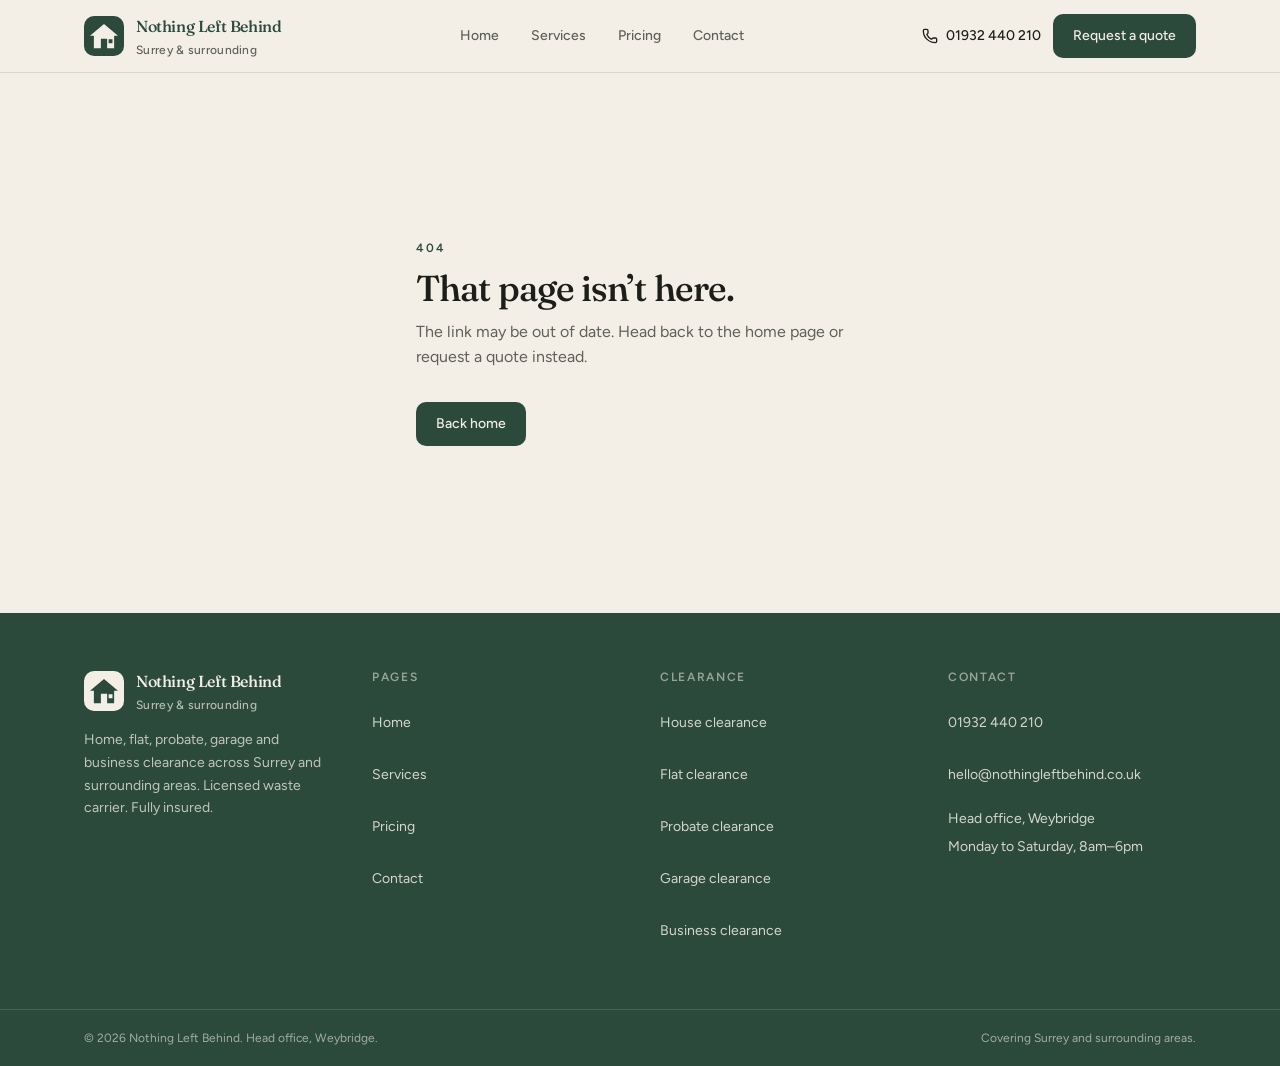
==== index.html @ c04fb4c3 "Nothing Left Behind website files" ====
<!DOCTYPE html><html lang="en-GB" class="antialiased"><head><meta charSet="utf-8"/><meta name="viewport" content="width=device-width, initial-scale=1"/><link rel="preload" as="image" href="/images/hero.jpg?v=2"/><link rel="preload" as="image" href="/images/after.jpg"/><link rel="preload" as="image" href="/images/house.jpg?v=2"/><link rel="preload" as="image" href="/images/flat.jpg"/><link rel="preload" as="image" href="/images/probate.jpg"/><link rel="preload" as="image" href="/images/garage-clearance.jpg"/><link rel="preload" as="image" href="/images/business.jpg"/><link rel="stylesheet" href="https://fonts.googleapis.com/css2?family=Figtree:ital,wght@0,400;0,500;0,600;1,400&amp;family=Fraunces:opsz,wght@9..144,500;9..144,600&amp;display=swap" data-precedence="default"/><link rel="stylesheet" href="/assets/styles-CDjBwIV-.css" data-precedence="default"/><title>Nothing Left Behind</title><meta name="description" content="Home, flat, probate, garage and business clearance across Surrey and surrounding areas. Licensed, insured, nothing left behind."/><meta name="theme-color" content="#2c4a3c"/><link rel="modulepreload" href="/assets/index-CmhzGAoc.js"/><link rel="modulepreload" href="/assets/routes-BFNjmRQa.js"/><link rel="modulepreload" href="/assets/check-DMzSUcBe.js"/><link rel="icon" type="image/svg+xml" href="/favicon.svg"/><link rel="preconnect" href="https://fonts.googleapis.com"/><link rel="preconnect" href="https://fonts.gstatic.com" crossorigin="anonymous"/></head><body class="bg-paper text-ink"><div class="flex min-h-dvh flex-col bg-paper text-ink"><header class="sticky top-0 z-40 border-b border-line/80 bg-paper/95 backdrop-blur-sm"><div class="mx-auto flex h-16 max-w-6xl items-center justify-between gap-4 px-5 lg:h-18"><a class="group flex min-h-11 items-center gap-3 text-forest active" aria-label="Nothing Left Behind, home" href="/" data-status="active" aria-current="page"><svg viewBox="0 0 32 32" class="size-10 shrink-0" aria-hidden="true"><rect width="32" height="32" rx="8" class="fill-forest"></rect><path fill-rule="evenodd" class="fill-cream" d="M16 6.4 27.2 15.8h-3.1V25.8H7.9V15.8H4.8L16 6.4Zm-2.5 19.4V18.2h5V25.8h-5Zm6.2-7.2h3.1v3.1h-3.1V18.6Z"></path></svg><span class="flex min-w-0 flex-col leading-none"><span class="font-display text-base font-medium tracking-tight">Nothing Left Behind</span><span class="mt-1 text-xs font-medium tracking-wide text-muted">Surrey &amp; surrounding</span></span></a><nav class="hidden items-center gap-1 md:flex" aria-label="Primary"><a class="inline-flex h-11 items-center rounded-md px-3.5 text-sm font-medium transition-colors duration-150 text-forest active" href="/" data-status="active" aria-current="page">Home</a><a class="inline-flex h-11 items-center rounded-md px-3.5 text-sm font-medium transition-colors duration-150 text-muted hover:text-ink" href="/services">Services</a><a class="inline-flex h-11 items-center rounded-md px-3.5 text-sm font-medium transition-colors duration-150 text-muted hover:text-ink" href="/pricing">Pricing</a><a class="inline-flex h-11 items-center rounded-md px-3.5 text-sm font-medium transition-colors duration-150 text-muted hover:text-ink" href="/contact">Contact</a></nav><div class="hidden items-center gap-3 lg:flex"><a href="tel:+441932440210" class="inline-flex h-11 items-center gap-2 text-sm font-medium text-ink"><svg xmlns="http://www.w3.org/2000/svg" width="24" height="24" viewBox="0 0 24 24" fill="none" stroke="currentColor" stroke-width="2" stroke-linecap="round" stroke-linejoin="round" class="lucide lucide-phone size-4" aria-hidden="true"><path d="M13.832 16.568a1 1 0 0 0 1.213-.303l.355-.465A2 2 0 0 1 17 15h3a2 2 0 0 1 2 2v3a2 2 0 0 1-2 2A18 18 0 0 1 2 4a2 2 0 0 1 2-2h3a2 2 0 0 1 2 2v3a2 2 0 0 1-.8 1.6l-.468.351a1 1 0 0 0-.292 1.233 14 14 0 0 0 6.392 6.384"></path></svg>01932 440 210</a><a class="inline-flex items-center justify-center gap-2 whitespace-nowrap font-medium transition-[color,background-color,border-color,transform] duration-150 ease-[cubic-bezier(0.22,1,0.36,1)] focus-visible:outline-none focus-visible:ring-2 focus-visible:ring-forest focus-visible:ring-offset-2 focus-visible:ring-offset-paper disabled:pointer-events-none disabled:opacity-50 active:scale-[0.98] bg-forest text-cream hover:bg-forest-deep h-11 rounded-md px-5 text-sm" href="/contact">Request a quote</a></div><button type="button" class="inline-flex size-11 items-center justify-center rounded-md text-ink md:hidden" aria-expanded="false" aria-controls="mobile-nav" aria-label="Open menu"><svg xmlns="http://www.w3.org/2000/svg" width="24" height="24" viewBox="0 0 24 24" fill="none" stroke="currentColor" stroke-width="2" stroke-linecap="round" stroke-linejoin="round" class="lucide lucide-menu size-5" aria-hidden="true"><path d="M4 12h16"></path><path d="M4 18h16"></path><path d="M4 6h16"></path></svg></button></div></header><!--$--><main><section class="relative isolate min-h-140 overflow-hidden sm:min-h-160"><img src="/images/hero.jpg?v=2" alt="Two clearance workers loading boxes into a white panel van outside a brick house" class="absolute inset-0 size-full object-cover" width="1792" height="1008"/><div class="absolute inset-0 bg-ink/55"></div><div class="relative mx-auto flex min-h-140 max-w-6xl flex-col justify-end px-5 py-14 sm:min-h-160 sm:py-20"><p class="text-xs font-semibold tracking-[0.18em] text-cream/80 uppercase">Surrey and surrounding areas</p><h1 class="mt-4 max-w-3xl font-display text-4xl font-medium tracking-tight text-cream sm:text-6xl">We clear it. Properly.</h1><p class="mt-5 max-w-xl text-base leading-relaxed text-cream/85 sm:text-lg">Nothing Left Behind is a home and property clearance company. Houses, flats, probate, garages and businesses — emptied, sorted, and left tidy.</p><div class="mt-8 flex flex-col gap-3 sm:flex-row"><a class="inline-flex items-center justify-center gap-2 whitespace-nowrap font-medium transition-[color,background-color,border-color,transform] duration-150 ease-[cubic-bezier(0.22,1,0.36,1)] focus-visible:outline-none focus-visible:ring-2 focus-visible:ring-forest focus-visible:ring-offset-2 focus-visible:ring-offset-paper disabled:pointer-events-none disabled:opacity-50 active:scale-[0.98] bg-cream text-forest hover:bg-paper h-12 rounded-lg px-6 text-base" href="/contact">Request a quote</a><a class="inline-flex items-center justify-center gap-2 whitespace-nowrap font-medium transition-[color,background-color,border-color,transform] duration-150 ease-[cubic-bezier(0.22,1,0.36,1)] focus-visible:outline-none focus-visible:ring-2 focus-visible:ring-forest focus-visible:ring-offset-2 focus-visible:ring-offset-paper disabled:pointer-events-none disabled:opacity-50 active:scale-[0.98] border bg-transparent h-12 rounded-lg px-6 text-base border-cream/35 text-cream hover:border-cream hover:bg-transparent" href="/pricing">See guide prices</a></div></div></section><section class="border-b border-line bg-paper"><div class="mx-auto grid max-w-6xl gap-10 px-5 py-16 lg:grid-cols-[1.1fr_0.9fr] lg:gap-16 lg:py-20"><div><p class="text-xs font-semibold tracking-[0.16em] text-forest uppercase">What we do</p><h2 class="mt-3 font-display text-3xl font-medium tracking-tight sm:text-4xl">A Surrey company that leaves the place empty.</h2><p class="mt-5 text-base leading-relaxed text-muted">We are a clearance company with a head office in Weybridge, covering Surrey and the surrounding areas. The work is straightforward: we arrive, we empty the rooms you ask us to, we take reusable items to charity where we can, and we dispose of the rest through licensed waste routes. You are left with a swept space — nothing left behind.</p><p class="mt-4 text-base leading-relaxed text-muted">That covers a full house before a sale, a flat at the end of a tenancy, a garage you have not parked in for years, an office moving out, or a probate home that needs to be handled with a bit of care.</p><ul class="mt-6 space-y-3"><li class="flex items-start gap-3 text-sm text-ink"><svg xmlns="http://www.w3.org/2000/svg" width="24" height="24" viewBox="0 0 24 24" fill="none" stroke="currentColor" stroke-width="2" stroke-linecap="round" stroke-linejoin="round" class="lucide lucide-check mt-0.5 size-4 shrink-0 text-forest" aria-hidden="true"><path d="M20 6 9 17l-5-5"></path></svg>Full or part-property clearances</li><li class="flex items-start gap-3 text-sm text-ink"><svg xmlns="http://www.w3.org/2000/svg" width="24" height="24" viewBox="0 0 24 24" fill="none" stroke="currentColor" stroke-width="2" stroke-linecap="round" stroke-linejoin="round" class="lucide lucide-check mt-0.5 size-4 shrink-0 text-forest" aria-hidden="true"><path d="M20 6 9 17l-5-5"></path></svg>Fixed quotes after photos or a visit</li><li class="flex items-start gap-3 text-sm text-ink"><svg xmlns="http://www.w3.org/2000/svg" width="24" height="24" viewBox="0 0 24 24" fill="none" stroke="currentColor" stroke-width="2" stroke-linecap="round" stroke-linejoin="round" class="lucide lucide-check mt-0.5 size-4 shrink-0 text-forest" aria-hidden="true"><path d="M20 6 9 17l-5-5"></path></svg>Charity, reuse and licensed disposal</li><li class="flex items-start gap-3 text-sm text-ink"><svg xmlns="http://www.w3.org/2000/svg" width="24" height="24" viewBox="0 0 24 24" fill="none" stroke="currentColor" stroke-width="2" stroke-linecap="round" stroke-linejoin="round" class="lucide lucide-check mt-0.5 size-4 shrink-0 text-forest" aria-hidden="true"><path d="M20 6 9 17l-5-5"></path></svg>Swept finish, ready for keys to change hands</li></ul></div><div class="overflow-hidden rounded-xl"><img src="/images/after.jpg" alt="A freshly emptied living room with sash windows and oak floorboards" class="h-full min-h-72 w-full object-cover" width="1792" height="1008"/></div></div></section><section class="border-b border-line bg-surface"><div class="mx-auto grid max-w-6xl gap-8 px-5 py-14 sm:grid-cols-3"><article><svg xmlns="http://www.w3.org/2000/svg" width="24" height="24" viewBox="0 0 24 24" fill="none" stroke="currentColor" stroke-width="2" stroke-linecap="round" stroke-linejoin="round" class="lucide lucide-shield size-5 text-forest" aria-hidden="true"><path d="M20 13c0 5-3.5 7.5-7.66 8.95a1 1 0 0 1-.67-.01C7.5 20.5 4 18 4 13V6a1 1 0 0 1 1-1c2 0 4.5-1.2 6.24-2.72a1.17 1.17 0 0 1 1.52 0C14.51 3.81 17 5 19 5a1 1 0 0 1 1 1z"></path></svg><h2 class="mt-4 font-display text-xl font-medium tracking-tight">Licensed and insured</h2><p class="mt-2 text-sm leading-relaxed text-muted">Registered waste carrier, public liability cover, and a paper trail for every load.</p></article><article><svg xmlns="http://www.w3.org/2000/svg" width="24" height="24" viewBox="0 0 24 24" fill="none" stroke="currentColor" stroke-width="2" stroke-linecap="round" stroke-linejoin="round" class="lucide lucide-recycle size-5 text-forest" aria-hidden="true"><path d="M7 19H4.815a1.83 1.83 0 0 1-1.57-.881 1.785 1.785 0 0 1-.004-1.784L7.196 9.5"></path><path d="M11 19h8.203a1.83 1.83 0 0 0 1.556-.89 1.784 1.784 0 0 0 0-1.775l-1.226-2.12"></path><path d="m14 16-3 3 3 3"></path><path d="M8.293 13.596 7.196 9.5 3.1 10.598"></path><path d="m9.344 5.811 1.093-1.892A1.83 1.83 0 0 1 11.985 3a1.784 1.784 0 0 1 1.546.888l3.943 6.843"></path><path d="m13.378 9.633 4.096 1.098 1.097-4.096"></path></svg><h2 class="mt-4 font-display text-xl font-medium tracking-tight">Reuse before the tip</h2><p class="mt-2 text-sm leading-relaxed text-muted">Usable furniture and goods go to charity or reuse where we can. The rest is sorted, not dumped.</p></article><article><svg xmlns="http://www.w3.org/2000/svg" width="24" height="24" viewBox="0 0 24 24" fill="none" stroke="currentColor" stroke-width="2" stroke-linecap="round" stroke-linejoin="round" class="lucide lucide-truck size-5 text-forest" aria-hidden="true"><path d="M14 18V6a2 2 0 0 0-2-2H4a2 2 0 0 0-2 2v11a1 1 0 0 0 1 1h2"></path><path d="M15 18H9"></path><path d="M19 18h2a1 1 0 0 0 1-1v-3.65a1 1 0 0 0-.22-.624l-3.48-4.35A1 1 0 0 0 17.52 8H14"></path><circle cx="17" cy="18" r="2"></circle><circle cx="7" cy="18" r="2"></circle></svg><h2 class="mt-4 font-display text-xl font-medium tracking-tight">Surrey and surrounding</h2><p class="mt-2 text-sm leading-relaxed text-muted">Head office in Weybridge. We cover Surrey as a matter of course, and the towns that sit next to it.</p></article></div></section><section class="bg-paper"><div class="mx-auto max-w-6xl px-5 py-16 lg:py-20"><div class="flex flex-col justify-between gap-4 sm:flex-row sm:items-end"><div><p class="text-xs font-semibold tracking-[0.16em] text-forest uppercase">Services</p><h2 class="mt-3 font-display text-3xl font-medium tracking-tight sm:text-4xl">Five kinds of clearance.</h2></div><a class="inline-flex h-11 items-center gap-2 text-sm font-medium text-forest" href="/services">All services<svg xmlns="http://www.w3.org/2000/svg" width="24" height="24" viewBox="0 0 24 24" fill="none" stroke="currentColor" stroke-width="2" stroke-linecap="round" stroke-linejoin="round" class="lucide lucide-arrow-right size-4" aria-hidden="true"><path d="M5 12h14"></path><path d="m12 5 7 7-7 7"></path></svg></a></div><div class="mt-10 grid gap-5 sm:grid-cols-2 lg:grid-cols-3"><a class="group overflow-hidden rounded-xl border border-line bg-elevated" href="/services#house"><div class="aspect-4/3 overflow-hidden"><img src="/images/house.jpg?v=2" alt="A brick family house in Surrey with boxes stacked by the front door during a clearance" class="size-full object-cover transition-transform duration-500 ease-[cubic-bezier(0.22,1,0.36,1)] group-hover:scale-[1.03]" width="1600" height="1200"/></div><div class="p-5"><h3 class="font-display text-xl font-medium tracking-tight">House clearance</h3><p class="mt-2 text-sm leading-relaxed text-muted">Full or part-empty of houses of any size, from a spare room to a four-bed family home.</p></div></a><a class="group overflow-hidden rounded-xl border border-line bg-elevated" href="/services#flat"><div class="aspect-4/3 overflow-hidden"><img src="/images/flat.jpg" alt="An emptied one-bedroom apartment after a professional flat clearance" class="size-full object-cover transition-transform duration-500 ease-[cubic-bezier(0.22,1,0.36,1)] group-hover:scale-[1.03]" width="1600" height="1200"/></div><div class="p-5"><h3 class="font-display text-xl font-medium tracking-tight">Flat clearance</h3><p class="mt-2 text-sm leading-relaxed text-muted">Studios, one-beds and larger apartments, including blocks with tight access and no lift.</p></div></a><a class="group overflow-hidden rounded-xl border border-line bg-elevated" href="/services#probate"><div class="aspect-4/3 overflow-hidden"><img src="/images/probate.jpg" alt="A quiet Edwardian hallway with a box of packed photograph frames ready for a probate clearance" class="size-full object-cover transition-transform duration-500 ease-[cubic-bezier(0.22,1,0.36,1)] group-hover:scale-[1.03]" width="1600" height="1200"/></div><div class="p-5"><h3 class="font-display text-xl font-medium tracking-tight">Probate clearance</h3><p class="mt-2 text-sm leading-relaxed text-muted">Careful, paced clearances for executors, solicitors and families after a death.</p></div></a><a class="group overflow-hidden rounded-xl border border-line bg-elevated" href="/services#garage"><div class="aspect-4/3 overflow-hidden"><img src="/images/garage-clearance.jpg" alt="A cluttered British garage mid-clearance, with boxes, a bike and a lawnmower still on the oil-stained floor" class="size-full object-cover transition-transform duration-500 ease-[cubic-bezier(0.22,1,0.36,1)] group-hover:scale-[1.03]" width="1600" height="1200"/></div><div class="p-5"><h3 class="font-display text-xl font-medium tracking-tight">Garage clearance</h3><p class="mt-2 text-sm leading-relaxed text-muted">Garages, workshops and outbuildings emptied so you can park, store or start a project again.</p></div></a><a class="group overflow-hidden rounded-xl border border-line bg-elevated" href="/services#business"><div class="aspect-4/3 overflow-hidden"><img src="/images/business.jpg" alt="A small office after a professional business clearance, desks empty and carpet vacuumed" class="size-full object-cover transition-transform duration-500 ease-[cubic-bezier(0.22,1,0.36,1)] group-hover:scale-[1.03]" width="1600" height="1200"/></div><div class="p-5"><h3 class="font-display text-xl font-medium tracking-tight">Business clearance</h3><p class="mt-2 text-sm leading-relaxed text-muted">Offices, shops and commercial units cleared around a working day, or out of hours.</p></div></a></div></div></section><section class="border-y border-line bg-surface"><div class="mx-auto max-w-6xl px-5 py-16 lg:py-20"><p class="text-xs font-semibold tracking-[0.16em] text-forest uppercase">How it works</p><h2 class="mt-3 font-display text-3xl font-medium tracking-tight sm:text-4xl">Three steps, then an empty room.</h2><ol class="mt-10 grid gap-8 sm:grid-cols-3"><li><p class="font-display text-2xl text-forest">01</p><h3 class="mt-3 font-display text-xl font-medium tracking-tight">Tell us what needs clearing</h3><p class="mt-2 text-sm leading-relaxed text-muted">A few photos or a short call is enough for a first figure. We can visit if the job is larger or a probate.</p></li><li><p class="font-display text-2xl text-forest">02</p><h3 class="mt-3 font-display text-xl font-medium tracking-tight">A fixed quote, no surprises</h3><p class="mt-2 text-sm leading-relaxed text-muted">Labour, loading, van and licensed disposal are in the price. We only start when you are happy with the number.</p></li><li><p class="font-display text-2xl text-forest">03</p><h3 class="mt-3 font-display text-xl font-medium tracking-tight">We empty it. You move on.</h3><p class="mt-2 text-sm leading-relaxed text-muted">Our crews clear the agreed rooms, sort reuse and recycling, and leave the space swept.</p></li></ol></div></section><section class="border-b border-line bg-elevated"><div class="mx-auto max-w-6xl px-5 py-16 lg:py-20"><p class="text-xs font-semibold tracking-[0.16em] text-forest uppercase">Recent jobs</p><h2 class="mt-3 max-w-xl font-display text-3xl font-medium tracking-tight sm:text-4xl">What people say once the van has gone.</h2><ul class="mt-10 grid gap-5 lg:grid-cols-3"><li class="flex flex-col rounded-xl border border-line bg-paper p-6"><blockquote class="font-display text-lg leading-snug tracking-tight text-ink">“<!-- -->They cleared my father’s house in two days and put the things we wanted to keep in one room. The rest was gone, and the place was swept for the agent.<!-- -->”</blockquote><p class="mt-auto pt-6 text-sm font-medium text-ink">Helen M.</p><p class="mt-1 text-sm text-muted">Probate clearance<!-- -->, <!-- -->Weybridge</p></li><li class="flex flex-col rounded-xl border border-line bg-paper p-6"><blockquote class="font-display text-lg leading-snug tracking-tight text-ink">“<!-- -->The garage had not taken a car since 2016. They took the lawnmower, the boxes and a rotten sofa, and I parked in it that evening.<!-- -->”</blockquote><p class="mt-auto pt-6 text-sm font-medium text-ink">David K.</p><p class="mt-1 text-sm text-muted">Garage clearance<!-- -->, <!-- -->Walton-on-Thames</p></li><li class="flex flex-col rounded-xl border border-line bg-paper p-6"><blockquote class="font-display text-lg leading-snug tracking-tight text-ink">“<!-- -->End of tenancy on a two-bed in Guildford. Quote matched the invoice, the block stairs were protected, and the landlord signed it off the same week.<!-- -->”</blockquote><p class="mt-auto pt-6 text-sm font-medium text-ink">Priya S.</p><p class="mt-1 text-sm text-muted">Flat clearance<!-- -->, <!-- -->Guildford</p></li></ul></div></section><section class="bg-paper"><div class="mx-auto max-w-6xl px-5 py-16 lg:py-20"><p class="text-xs font-semibold tracking-[0.16em] text-forest uppercase">Coverage</p><h2 class="mt-3 max-w-xl font-display text-3xl font-medium tracking-tight sm:text-4xl">Surrey, and the towns around it.</h2><p class="mt-4 max-w-2xl text-base leading-relaxed text-muted">We cover Surrey as standard, plus neighbouring towns just over the border. If you are a little further out, still get in touch — we would rather say yes than draw a hard line.</p><ul class="mt-8 grid gap-4 sm:grid-cols-2 lg:grid-cols-3"><li class="rounded-xl border border-line bg-surface p-5"><p class="font-display text-lg font-medium tracking-tight text-ink">North Surrey</p><p class="mt-2 text-sm leading-relaxed text-muted">Weybridge, Walton-on-Thames, Hersham, Staines, Chertsey, Shepperton</p></li><li class="rounded-xl border border-line bg-surface p-5"><p class="font-display text-lg font-medium tracking-tight text-ink">Mid Surrey</p><p class="mt-2 text-sm leading-relaxed text-muted">Guildford, Woking, Godalming, Leatherhead, Cobham, Esher</p></li><li class="rounded-xl border border-line bg-surface p-5"><p class="font-display text-lg font-medium tracking-tight text-ink">East Surrey</p><p class="mt-2 text-sm leading-relaxed text-muted">Reigate, Redhill, Dorking, Epsom, Banstead</p></li><li class="rounded-xl border border-line bg-surface p-5"><p class="font-display text-lg font-medium tracking-tight text-ink">West Surrey</p><p class="mt-2 text-sm leading-relaxed text-muted">Camberley, Farnham, Haslemere, Farnborough, Aldershot</p></li><li class="rounded-xl border border-line bg-surface p-5"><p class="font-display text-lg font-medium tracking-tight text-ink">Neighbouring towns</p><p class="mt-2 text-sm leading-relaxed text-muted">Kingston, Richmond, Windsor, Bracknell — and further if we can make it work</p></li></ul><ul class="mt-6 flex flex-wrap gap-2"><li class="rounded-md border border-line bg-elevated px-3 py-2 text-sm text-ink">Weybridge</li><li class="rounded-md border border-line bg-elevated px-3 py-2 text-sm text-ink">Guildford</li><li class="rounded-md border border-line bg-elevated px-3 py-2 text-sm text-ink">Woking</li><li class="rounded-md border border-line bg-elevated px-3 py-2 text-sm text-ink">Walton-on-Thames</li><li class="rounded-md border border-line bg-elevated px-3 py-2 text-sm text-ink">Cobham</li><li class="rounded-md border border-line bg-elevated px-3 py-2 text-sm text-ink">Esher</li><li class="rounded-md border border-line bg-elevated px-3 py-2 text-sm text-ink">Camberley</li><li class="rounded-md border border-line bg-elevated px-3 py-2 text-sm text-ink">Farnham</li><li class="rounded-md border border-line bg-elevated px-3 py-2 text-sm text-ink">Staines</li><li class="rounded-md border border-line bg-elevated px-3 py-2 text-sm text-ink">Reigate</li><li class="rounded-md border border-line bg-elevated px-3 py-2 text-sm text-ink">Dorking</li><li class="rounded-md border border-line bg-elevated px-3 py-2 text-sm text-ink">Epsom</li><li class="rounded-md border border-line bg-elevated px-3 py-2 text-sm text-ink">Kingston</li><li class="rounded-md border border-line bg-elevated px-3 py-2 text-sm text-ink">Richmond</li><li class="rounded-md border border-line bg-elevated px-3 py-2 text-sm text-ink">Windsor</li><li class="rounded-md border border-line bg-elevated px-3 py-2 text-sm text-ink">Leatherhead</li></ul></div></section><section class="bg-forest text-cream"><div class="mx-auto flex max-w-6xl flex-col gap-6 px-5 py-14 sm:flex-row sm:items-center sm:justify-between"><div><h2 class="font-display text-3xl font-medium tracking-tight">Need a house emptied?</h2><p class="mt-2 max-w-lg text-sm leading-relaxed text-cream/75">Send a few details and we will come back within one working day with a guide price — or call <!-- -->01932 440 210<!-- -->.</p></div><a class="inline-flex items-center justify-center gap-2 whitespace-nowrap font-medium transition-[color,background-color,border-color,transform] duration-150 ease-[cubic-bezier(0.22,1,0.36,1)] focus-visible:outline-none focus-visible:ring-2 focus-visible:ring-forest focus-visible:ring-offset-2 focus-visible:ring-offset-paper disabled:pointer-events-none disabled:opacity-50 active:scale-[0.98] bg-cream text-forest hover:bg-paper h-12 rounded-lg px-6 text-base shrink-0" href="/contact">Get in touch</a></div></section></main><!--/$--><footer class="mt-auto bg-forest text-cream"><div class="mx-auto grid max-w-6xl gap-10 px-5 py-14 sm:grid-cols-2 lg:grid-cols-4"><div class="sm:col-span-2 lg:col-span-1"><a class="group flex min-h-11 items-center gap-3 text-cream active" aria-label="Nothing Left Behind, home" href="/" data-status="active" aria-current="page"><svg viewBox="0 0 32 32" class="size-10 shrink-0" aria-hidden="true"><rect width="32" height="32" rx="8" class="fill-cream"></rect><path fill-rule="evenodd" class="fill-forest" d="M16 6.4 27.2 15.8h-3.1V25.8H7.9V15.8H4.8L16 6.4Zm-2.5 19.4V18.2h5V25.8h-5Zm6.2-7.2h3.1v3.1h-3.1V18.6Z"></path></svg><span class="flex min-w-0 flex-col leading-none"><span class="font-display text-base font-medium tracking-tight">Nothing Left Behind</span><span class="mt-1 text-xs font-medium tracking-wide text-cream/70">Surrey &amp; surrounding</span></span></a><p class="mt-4 max-w-xs text-sm leading-relaxed text-cream/75">Home, flat, probate, garage and business clearance across Surrey and surrounding areas. Licensed waste carrier. Fully insured.</p></div><div><h2 class="font-sans text-xs font-semibold tracking-[0.14em] text-cream/55 uppercase">Pages</h2><ul class="mt-4 space-y-2"><li><a class="inline-flex min-h-11 items-center text-sm text-cream/85 hover:text-cream active" href="/" data-status="active" aria-current="page">Home</a></li><li><a class="inline-flex min-h-11 items-center text-sm text-cream/85 hover:text-cream" href="/services">Services</a></li><li><a class="inline-flex min-h-11 items-center text-sm text-cream/85 hover:text-cream" href="/pricing">Pricing</a></li><li><a class="inline-flex min-h-11 items-center text-sm text-cream/85 hover:text-cream" href="/contact">Contact</a></li></ul></div><div><h2 class="font-sans text-xs font-semibold tracking-[0.14em] text-cream/55 uppercase">Clearance</h2><ul class="mt-4 space-y-2"><li><a class="inline-flex min-h-11 items-center text-sm text-cream/85 hover:text-cream" href="/services#house">House clearance</a></li><li><a class="inline-flex min-h-11 items-center text-sm text-cream/85 hover:text-cream" href="/services#flat">Flat clearance</a></li><li><a class="inline-flex min-h-11 items-center text-sm text-cream/85 hover:text-cream" href="/services#probate">Probate clearance</a></li><li><a class="inline-flex min-h-11 items-center text-sm text-cream/85 hover:text-cream" href="/services#garage">Garage clearance</a></li><li><a class="inline-flex min-h-11 items-center text-sm text-cream/85 hover:text-cream" href="/services#business">Business clearance</a></li></ul></div><div><h2 class="font-sans text-xs font-semibold tracking-[0.14em] text-cream/55 uppercase">Contact</h2><ul class="mt-4 space-y-2 text-sm text-cream/85"><li><a href="tel:+441932440210" class="inline-flex min-h-11 items-center hover:text-cream">01932 440 210</a></li><li><a href="mailto:hello@nothingleftbehind.co.uk" class="inline-flex min-h-11 items-center break-all hover:text-cream">hello@nothingleftbehind.co.uk</a></li><li class="pt-1">Head office, Weybridge</li><li>Monday to Saturday, 8am–6pm</li></ul></div></div><div class="border-t border-cream/15"><div class="mx-auto flex max-w-6xl flex-col gap-3 px-5 py-5 text-xs text-cream/60 sm:flex-row sm:items-center sm:justify-between"><p>© <!-- -->2026<!-- --> Nothing Left Behind. <!-- -->Head office, Weybridge<!-- -->.</p><p>Covering <!-- -->Surrey and surrounding areas<!-- -->.</p></div></div></footer></div><script data-tsr-stream-part="">(self.$R=self.$R||{})["tsr"]=[];self.$_TSR={h(){this.hydrated=!0,this.c()},e(){this.streamEnded=!0,this.c()},c(){this.hydrated&&this.streamEnded&&(delete self.$_TSR,delete self.$R.tsr)},p(e){this.initialized?e():this.buffer.push(e)},buffer:[]};$_TSR.router=($R=>$R[0]={manifest:$R[1]={routes:$R[2]={__root__:$R[3]={preloads:$R[4]=["/assets/index-CmhzGAoc.js"],scripts:$R[5]=[$R[6]={attrs:$R[7]={type:"module",async:!0,src:"/assets/index-CmhzGAoc.js"}}]},"/":$R[8]={preloads:$R[9]=["/assets/routes-BFNjmRQa.js","/assets/check-DMzSUcBe.js"]}}},matches:$R[10]=[$R[11]={i:"__root__#",u:1793975683131,s:"success",ssr:!0},$R[12]={i:"##",u:1793975683131,s:"success",ssr:!0}]})($R["tsr"]);$_TSR.e();{let s=document.currentScript,p;while((p=s.previousElementSibling)&&p.hasAttribute('data-tsr-stream-part'))p.remove();s.remove()}</script><script type="module" async="" src="/assets/index-CmhzGAoc.js"></script><script>document.currentScript.remove();/*$tsr-stream-boundary*/</script></body></html>
---- assets/styles-CDjBwIV-.css ----
/*! tailwindcss v4.3.3 | MIT License | https://tailwindcss.com */
@layer properties{@supports (((-webkit-hyphens:none)) and (not (margin-trim:inline))) or ((-moz-orient:inline) and (not (color:rgb(from red r g b)))){*,:before,:after,::backdrop{--tw-scale-x:1;--tw-scale-y:1;--tw-scale-z:1;--tw-rotate-x:initial;--tw-rotate-y:initial;--tw-rotate-z:initial;--tw-skew-x:initial;--tw-skew-y:initial;--tw-pan-x:initial;--tw-pan-y:initial;--tw-pinch-zoom:initial;--tw-space-y-reverse:0;--tw-space-x-reverse:0;--tw-divide-x-reverse:0;--tw-border-style:solid;--tw-divide-y-reverse:0;--tw-leading:initial;--tw-font-weight:initial;--tw-tracking:initial;--tw-ordinal:initial;--tw-slashed-zero:initial;--tw-numeric-figure:initial;--tw-numeric-spacing:initial;--tw-numeric-fraction:initial;--tw-shadow:0 0 #0000;--tw-shadow-color:initial;--tw-shadow-alpha:100%;--tw-inset-shadow:0 0 #0000;--tw-inset-shadow-color:initial;--tw-inset-shadow-alpha:100%;--tw-ring-color:initial;--tw-ring-shadow:0 0 #0000;--tw-inset-ring-color:initial;--tw-inset-ring-shadow:0 0 #0000;--tw-ring-inset:initial;--tw-ring-offset-width:0px;--tw-ring-offset-color:#fff;--tw-ring-offset-shadow:0 0 #0000;--tw-outline-style:solid;--tw-blur:initial;--tw-brightness:initial;--tw-contrast:initial;--tw-grayscale:initial;--tw-hue-rotate:initial;--tw-invert:initial;--tw-opacity:initial;--tw-saturate:initial;--tw-sepia:initial;--tw-drop-shadow:initial;--tw-drop-shadow-color:initial;--tw-drop-shadow-alpha:100%;--tw-drop-shadow-size:initial;--tw-backdrop-blur:initial;--tw-backdrop-brightness:initial;--tw-backdrop-contrast:initial;--tw-backdrop-grayscale:initial;--tw-backdrop-hue-rotate:initial;--tw-backdrop-invert:initial;--tw-backdrop-opacity:initial;--tw-backdrop-saturate:initial;--tw-backdrop-sepia:initial;--tw-duration:initial;--tw-ease:initial;--tw-content:"";--tw-translate-x:0;--tw-translate-y:0;--tw-translate-z:0}}}@layer theme{:root,:host{--font-sans:"Figtree", "Segoe UI", system-ui, sans-serif;--font-mono:ui-monospace, SFMono-Regular, Menlo, Monaco, Consolas, "Liberation Mono", "Courier New", monospace;--color-red-500:oklch(63.7% .237 25.331);--color-red-800:oklch(44.4% .177 26.899);--color-zinc-50:oklch(98.5% 0 none);--color-zinc-400:oklch(70.5% .015 286.067);--color-zinc-500:oklch(55.2% .016 285.938);--color-zinc-900:oklch(21% .006 285.885);--color-zinc-950:oklch(14.1% .005 285.823);--color-neutral-100:oklch(97% 0 none);--color-neutral-300:oklch(87% 0 none);--color-neutral-500:oklch(55.6% 0 none);--color-neutral-700:oklch(37.1% 0 none);--color-neutral-900:oklch(20.5% 0 none);--color-black:#000;--color-white:#fff;--spacing:.25rem;--container-xs:20rem;--container-sm:24rem;--container-md:28rem;--container-lg:32rem;--container-xl:36rem;--container-2xl:42rem;--container-3xl:48rem;--container-6xl:72rem;--text-xs:.75rem;--text-xs--line-height:calc(1 / .75);--text-sm:.875rem;--text-sm--line-height:calc(1.25 / .875);--text-base:1rem;--text-base--line-height:calc(1.5 / 1);--text-lg:1.125rem;--text-lg--line-height:calc(1.75 / 1.125);--text-xl:1.25rem;--text-xl--line-height:calc(1.75 / 1.25);--text-2xl:1.5rem;--text-2xl--line-height:calc(2 / 1.5);--text-3xl:1.875rem;--text-3xl--line-height:calc(2.25 / 1.875);--text-4xl:2.25rem;--text-4xl--line-height:calc(2.5 / 2.25);--text-5xl:3rem;--text-5xl--line-height:1;--text-6xl:3.75rem;--text-6xl--line-height:1;--font-weight-normal:400;--font-weight-medium:500;--font-weight-semibold:600;--tracking-tight:-.025em;--tracking-wide:.025em;--leading-tight:1.25;--leading-snug:1.375;--leading-normal:1.5;--leading-relaxed:1.625;--radius-xs:.125rem;--radius-sm:6px;--radius-md:10px;--radius-lg:18px;--radius-xl:28px;--radius-2xl:1rem;--ease-out:cubic-bezier(0, 0, .2, 1);--ease-in-out:cubic-bezier(.4, 0, .2, 1);--animate-pulse:pulse 2s cubic-bezier(.4, 0, .6, 1) infinite;--blur-sm:8px;--default-transition-duration:.15s;--default-transition-timing-function:cubic-bezier(.4, 0, .2, 1);--default-font-family:var(--font-sans);--default-mono-font-family:var(--font-mono);--font-display:"Fraunces", "Iowan Old Style", Georgia, serif;--color-paper:#f3efe6;--color-surface:#faf7f1;--color-elevated:#fffcf7;--color-ink:#1c1e19;--color-muted:#5e6159;--color-subtle:#7d8076;--color-forest:#2c4a3c;--color-forest-deep:#1e3329;--color-cream:#f3efe6;--color-line:#d5d0c4}}@layer base{*,:after,:before,::backdrop{box-sizing:border-box;border:0 solid;margin:0;padding:0}::file-selector-button{box-sizing:border-box;border:0 solid;margin:0;padding:0}html,:host{-webkit-text-size-adjust:100%;tab-size:4;line-height:1.5;font-family:var(--default-font-family,-apple-system, BlinkMacSystemFont, "Segoe UI", Roboto, "Helvetica Neue", "Noto Sans", Arial, sans-serif, "Apple Color Emoji", "Segoe UI Emoji", "Segoe UI Symbol", "Noto Color Emoji");font-feature-settings:var(--default-font-feature-settings,normal);font-variation-settings:var(--default-font-variation-settings,normal);-webkit-tap-highlight-color:transparent}hr{height:0;color:inherit;border-top-width:1px}abbr:where([title]){-webkit-text-decoration:underline dotted;text-decoration:underline dotted}h1,h2,h3,h4,h5,h6{font-size:inherit;font-weight:inherit}a{color:inherit;-webkit-text-decoration:inherit;-webkit-text-decoration:inherit;-webkit-text-decoration:inherit;-webkit-text-decoration:inherit;text-decoration:inherit}b,strong{font-weight:bolder}code,kbd,samp,pre{font-family:var(--default-mono-font-family,ui-monospace, SFMono-Regular, Menlo, Monaco, Consolas, "Liberation Mono", "Courier New", monospace);font-feature-settings:var(--default-mono-font-feature-settings,normal);font-variation-settings:var(--default-mono-font-variation-settings,normal);font-size:1em}small{font-size:80%}sub,sup{vertical-align:baseline;font-size:75%;line-height:0;position:relative}sub{bottom:-.25em}sup{top:-.5em}table{text-indent:0;border-color:inherit;border-collapse:collapse}:-moz-focusring:where(:not(iframe)){outline:auto}progress{vertical-align:baseline}summary{display:list-item}ol,ul,menu{list-style:none}img,svg,video,canvas,audio,iframe,embed,object{vertical-align:middle;display:block}img,video{max-width:100%;height:auto}button,input,select,optgroup,textarea{font:inherit;font-feature-settings:inherit;font-variation-settings:inherit;letter-spacing:inherit;color:inherit;opacity:1;background-color:#0000;border-radius:0}::file-selector-button{font:inherit;font-feature-settings:inherit;font-variation-settings:inherit;letter-spacing:inherit;color:inherit;opacity:1;background-color:#0000;border-radius:0}:where(select:is([multiple],[size])) optgroup{font-weight:bolder}:where(select:is([multiple],[size])) optgroup option{padding-inline-start:20px}::file-selector-button{margin-inline-end:4px}::placeholder{opacity:1}@supports (not ((-webkit-appearance:-apple-pay-button))) or (contain-intrinsic-size:1px){::placeholder{color:currentColor}@supports (color:color-mix(in lab, red, red)){::placeholder{color:color-mix(in oklab, currentcolor 50%, transparent)}}}textarea{resize:vertical}::-webkit-search-decoration{-webkit-appearance:none}::-webkit-date-and-time-value{min-height:1lh;text-align:inherit}::-webkit-datetime-edit{display:inline-flex}::-webkit-datetime-edit-fields-wrapper{padding:0}::-webkit-datetime-edit{padding-block:0}::-webkit-datetime-edit-year-field{padding-block:0}::-webkit-datetime-edit-month-field{padding-block:0}::-webkit-datetime-edit-day-field{padding-block:0}::-webkit-datetime-edit-hour-field{padding-block:0}::-webkit-datetime-edit-minute-field{padding-block:0}::-webkit-datetime-edit-second-field{padding-block:0}::-webkit-datetime-edit-millisecond-field{padding-block:0}::-webkit-datetime-edit-meridiem-field{padding-block:0}::-webkit-calendar-picker-indicator{line-height:1}:-moz-ui-invalid{box-shadow:none}button,input:where([type=button],[type=reset],[type=submit]){appearance:button}::file-selector-button{appearance:button}::-webkit-inner-spin-button{height:auto}::-webkit-outer-spin-button{height:auto}[hidden]:where(:not([hidden=until-found])){display:none!important}html{-webkit-font-smoothing:antialiased;-moz-osx-font-smoothing:grayscale}button:not(:disabled),[role=button]:not(:disabled){cursor:pointer}html,body,#app{background-color:var(--color-paper);min-height:100%;color:var(--color-ink)}body{font-family:var(--font-sans);line-height:1.55}h1,h2,h3,h4{text-wrap:balance;font-family:var(--font-display);letter-spacing:-.03em;line-height:1.15}p{text-wrap:pretty}}@layer components;@layer utilities{.\@container{container-type:inline-size}.collapse{visibility:collapse}.invisible{visibility:hidden}.visible{visibility:visible}.sr-only{clip-path:inset(50%);white-space:nowrap;border-width:0;width:1px;height:1px;margin:-1px;padding:0;position:absolute;overflow:hidden}.not-sr-only{clip-path:none;white-space:normal;width:auto;height:auto;margin:0;padding:0;position:static;overflow:visible}.absolute{position:absolute}.fixed{position:fixed}.relative{position:relative}.static{position:static}.sticky{position:sticky}.inset-0{inset:0}.top-0{top:0}.right-1{right:var(--spacing)}.right-2{right:calc(var(--spacing) * 2)}.right-3{right:calc(var(--spacing) * 3)}.right-4{right:calc(var(--spacing) * 4)}.left-1{left:var(--spacing)}.left-2{left:calc(var(--spacing) * 2)}.left-3{left:calc(var(--spacing) * 3)}.left-4{left:calc(var(--spacing) * 4)}.isolate{isolation:isolate}.isolation-auto{isolation:auto}.z-40{z-index:40}.container{width:100%}@media (width>=40rem){.container{max-width:40rem}}@media (width>=48rem){.container{max-width:48rem}}@media (width>=64rem){.container{max-width:64rem}}@media (width>=80rem){.container{max-width:80rem}}@media (width>=96rem){.container{max-width:96rem}}.mx-auto{margin-inline:auto}.mt-0\.5{margin-top:calc(var(--spacing) * .5)}.mt-1{margin-top:var(--spacing)}.mt-1\.5{margin-top:calc(var(--spacing) * 1.5)}.mt-2{margin-top:calc(var(--spacing) * 2)}.mt-3{margin-top:calc(var(--spacing) * 3)}.mt-4{margin-top:calc(var(--spacing) * 4)}.mt-5{margin-top:calc(var(--spacing) * 5)}.mt-6{margin-top:calc(var(--spacing) * 6)}.mt-8{margin-top:calc(var(--spacing) * 8)}.mt-10{margin-top:calc(var(--spacing) * 10)}.mt-auto{margin-top:auto}.mb-2{margin-bottom:calc(var(--spacing) * 2)}.ml-px{margin-left:1px}.block{display:block}.contents{display:contents}.flex{display:flex}.flow-root{display:flow-root}.grid{display:grid}.hidden{display:none}.inline{display:inline}.inline-block{display:inline-block}.inline-flex{display:inline-flex}.inline-grid{display:inline-grid}.inline-table{display:inline-table}.list-item{display:list-item}.table{display:table}.table-caption{display:table-caption}.table-cell{display:table-cell}.table-column{display:table-column}.table-column-group{display:table-column-group}.table-footer-group{display:table-footer-group}.table-header-group{display:table-header-group}.table-row{display:table-row}.table-row-group{display:table-row-group}.aspect-4\/3{aspect-ratio:4/3}.size-1\.5{width:calc(var(--spacing) * 1.5);height:calc(var(--spacing) * 1.5)}.size-4{width:calc(var(--spacing) * 4);height:calc(var(--spacing) * 4)}.size-5{width:calc(var(--spacing) * 5);height:calc(var(--spacing) * 5)}.size-8{width:calc(var(--spacing) * 8);height:calc(var(--spacing) * 8)}.size-10{width:calc(var(--spacing) * 10);height:calc(var(--spacing) * 10)}.size-11{width:calc(var(--spacing) * 11);height:calc(var(--spacing) * 11)}.size-full{width:100%;height:100%}.h-8{height:calc(var(--spacing) * 8)}.h-10{height:calc(var(--spacing) * 10)}.h-11{height:calc(var(--spacing) * 11)}.h-12{height:calc(var(--spacing) * 12)}.h-16{height:calc(var(--spacing) * 16)}.h-full{height:100%}.min-h-11{min-height:calc(var(--spacing) * 11)}.min-h-32{min-height:calc(var(--spacing) * 32)}.min-h-72{min-height:calc(var(--spacing) * 72)}.min-h-140{min-height:calc(var(--spacing) * 140)}.min-h-\[60vh\]{min-height:60vh}.min-h-dvh{min-height:100dvh}.min-h-screen{min-height:100vh}.w-8{width:calc(var(--spacing) * 8)}.w-fit{width:fit-content}.w-full{width:100%}.max-w-2xl{max-width:var(--container-2xl)}.max-w-3xl{max-width:var(--container-3xl)}.max-w-6xl{max-width:var(--container-6xl)}.max-w-lg{max-width:var(--container-lg)}.max-w-md{max-width:var(--container-md)}.max-w-sm{max-width:var(--container-sm)}.max-w-xl{max-width:var(--container-xl)}.max-w-xs{max-width:var(--container-xs)}.min-w-0{min-width:0}.shrink{flex-shrink:1}.shrink-0{flex-shrink:0}.grow{flex-grow:1}.border-collapse{border-collapse:collapse}.translate-none{translate:none}.scale-100{--tw-scale-x:100%;--tw-scale-y:100%;--tw-scale-z:100%;scale:var(--tw-scale-x) var(--tw-scale-y)}.scale-3d{scale:var(--tw-scale-x) var(--tw-scale-y) var(--tw-scale-z)}.scale-\[0\.25\]{scale:.25}.transform{transform:var(--tw-rotate-x,) var(--tw-rotate-y,) var(--tw-rotate-z,) var(--tw-skew-x,) var(--tw-skew-y,)}.animate-pulse{animation:var(--animate-pulse)}.cursor-pointer{cursor:pointer}.touch-pinch-zoom{--tw-pinch-zoom:pinch-zoom;touch-action:var(--tw-pan-x,) var(--tw-pan-y,) var(--tw-pinch-zoom,)}.resize{resize:both}.scroll-mt-24{scroll-margin-top:calc(var(--spacing) * 24)}.flex-col{flex-direction:column}.flex-wrap{flex-wrap:wrap}.place-items-center{place-items:center}.items-baseline{align-items:baseline}.items-center{align-items:center}.items-start{align-items:flex-start}.justify-between{justify-content:space-between}.justify-center{justify-content:center}.justify-end{justify-content:flex-end}.gap-1{gap:var(--spacing)}.gap-2{gap:calc(var(--spacing) * 2)}.gap-3{gap:calc(var(--spacing) * 3)}.gap-4{gap:calc(var(--spacing) * 4)}.gap-5{gap:calc(var(--spacing) * 5)}.gap-6{gap:calc(var(--spacing) * 6)}.gap-8{gap:calc(var(--spacing) * 8)}.gap-10{gap:calc(var(--spacing) * 10)}.gap-12{gap:calc(var(--spacing) * 12)}:where(.space-y-2>:not(:last-child)){--tw-space-y-reverse:0;margin-block-start:calc(calc(var(--spacing) * 2) * var(--tw-space-y-reverse));margin-block-end:calc(calc(var(--spacing) * 2) * calc(1 - var(--tw-space-y-reverse)))}:where(.space-y-3>:not(:last-child)){--tw-space-y-reverse:0;margin-block-start:calc(calc(var(--spacing) * 3) * var(--tw-space-y-reverse));margin-block-end:calc(calc(var(--spacing) * 3) * calc(1 - var(--tw-space-y-reverse)))}:where(.space-y-4>:not(:last-child)){--tw-space-y-reverse:0;margin-block-start:calc(calc(var(--spacing) * 4) * var(--tw-space-y-reverse));margin-block-end:calc(calc(var(--spacing) * 4) * calc(1 - var(--tw-space-y-reverse)))}:where(.space-y-8>:not(:last-child)){--tw-space-y-reverse:0;margin-block-start:calc(calc(var(--spacing) * 8) * var(--tw-space-y-reverse));margin-block-end:calc(calc(var(--spacing) * 8) * calc(1 - var(--tw-space-y-reverse)))}:where(.space-y-reverse>:not(:last-child)){--tw-space-y-reverse:1}:where(.space-x-reverse>:not(:last-child)){--tw-space-x-reverse:1}:where(.divide-x>:not(:last-child)){--tw-divide-x-reverse:0;border-inline-style:var(--tw-border-style);border-inline-start-width:calc(1px * var(--tw-divide-x-reverse));border-inline-end-width:calc(1px * calc(1 - var(--tw-divide-x-reverse)))}:where(.divide-y>:not(:last-child)){--tw-divide-y-reverse:0;border-bottom-style:var(--tw-border-style);border-top-style:var(--tw-border-style);border-top-width:calc(1px * var(--tw-divide-y-reverse));border-bottom-width:calc(1px * calc(1 - var(--tw-divide-y-reverse)))}:where(.divide-y-reverse>:not(:last-child)){--tw-divide-y-reverse:1}.truncate{text-overflow:ellipsis;white-space:nowrap;overflow:hidden}.overflow-hidden{overflow:hidden}.overflow-x-auto{overflow-x:auto}.rounded{border-radius:.25rem}.rounded-2xl{border-radius:var(--radius-2xl)}.rounded-full{border-radius:2147483647px}.rounded-lg{border-radius:var(--radius-lg)}.rounded-md{border-radius:var(--radius-md)}.rounded-xl{border-radius:var(--radius-xl)}.rounded-s{border-start-start-radius:.25rem;border-end-start-radius:.25rem}.rounded-ss{border-start-start-radius:.25rem}.rounded-e{border-start-end-radius:.25rem;border-end-end-radius:.25rem}.rounded-se{border-start-end-radius:.25rem}.rounded-ee{border-end-end-radius:.25rem}.rounded-es{border-end-start-radius:.25rem}.rounded-t{border-top-left-radius:.25rem;border-top-right-radius:.25rem}.rounded-l{border-top-left-radius:.25rem;border-bottom-left-radius:.25rem}.rounded-tl{border-top-left-radius:.25rem}.rounded-r{border-top-right-radius:.25rem;border-bottom-right-radius:.25rem}.rounded-tr{border-top-right-radius:.25rem}.rounded-b{border-bottom-right-radius:.25rem;border-bottom-left-radius:.25rem}.rounded-br{border-bottom-right-radius:.25rem}.rounded-bl{border-bottom-left-radius:.25rem}.border{border-style:var(--tw-border-style);border-width:1px}.border-x{border-inline-style:var(--tw-border-style);border-inline-width:1px}.border-y{border-block-style:var(--tw-border-style);border-block-width:1px}.border-s{border-inline-start-style:var(--tw-border-style);border-inline-start-width:1px}.border-e{border-inline-end-style:var(--tw-border-style);border-inline-end-width:1px}.border-bs{border-block-start-style:var(--tw-border-style);border-block-start-width:1px}.border-be{border-block-end-style:var(--tw-border-style);border-block-end-width:1px}.border-t{border-top-style:var(--tw-border-style);border-top-width:1px}.border-r{border-right-style:var(--tw-border-style);border-right-width:1px}.border-b{border-bottom-style:var(--tw-border-style);border-bottom-width:1px}.border-l{border-left-style:var(--tw-border-style);border-left-width:1px}.border-cream\/15{border-color:#f3efe626}@supports (color:color-mix(in lab, red, red)){.border-cream\/15{border-color:color-mix(in oklab, var(--color-cream) 15%, transparent)}}.border-cream\/35{border-color:#f3efe659}@supports (color:color-mix(in lab, red, red)){.border-cream\/35{border-color:color-mix(in oklab, var(--color-cream) 35%, transparent)}}.border-line{border-color:var(--color-line)}.border-line\/80{border-color:#d5d0c4cc}@supports (color:color-mix(in lab, red, red)){.border-line\/80{border-color:color-mix(in oklab, var(--color-line) 80%, transparent)}}.border-neutral-300{border-color:var(--color-neutral-300)}.bg-black{background-color:var(--color-black)}.bg-black\/10{background-color:#0000001a}@supports (color:color-mix(in lab, red, red)){.bg-black\/10{background-color:color-mix(in oklab, var(--color-black) 10%, transparent)}}.bg-cream{background-color:var(--color-cream)}.bg-elevated{background-color:var(--color-elevated)}.bg-forest{background-color:var(--color-forest)}.bg-ink\/55{background-color:#1c1e198c}@supports (color:color-mix(in lab, red, red)){.bg-ink\/55{background-color:color-mix(in oklab, var(--color-ink) 55%, transparent)}}.bg-paper{background-color:var(--color-paper)}.bg-paper\/95{background-color:#f3efe6f2}@supports (color:color-mix(in lab, red, red)){.bg-paper\/95{background-color:color-mix(in oklab, var(--color-paper) 95%, transparent)}}.bg-subtle{background-color:var(--color-subtle)}.bg-surface{background-color:var(--color-surface)}.bg-transparent{background-color:#0000}.bg-zinc-50{background-color:var(--color-zinc-50)}.bg-repeat{background-repeat:repeat}.mask-no-clip{-webkit-mask-clip:no-clip;mask-clip:no-clip}.mask-repeat{-webkit-mask-repeat:repeat;mask-repeat:repeat}.fill-cream{fill:var(--color-cream)}.fill-forest{fill:var(--color-forest)}.object-cover{object-fit:cover}.p-2{padding:calc(var(--spacing) * 2)}.p-5{padding:calc(var(--spacing) * 5)}.p-6{padding:calc(var(--spacing) * 6)}.p-8{padding:calc(var(--spacing) * 8)}.p-\[16px\]{padding:16px}.px-3{padding-inline:calc(var(--spacing) * 3)}.px-3\.5{padding-inline:calc(var(--spacing) * 3.5)}.px-4{padding-inline:calc(var(--spacing) * 4)}.px-5{padding-inline:calc(var(--spacing) * 5)}.px-6{padding-inline:calc(var(--spacing) * 6)}.py-2{padding-block:calc(var(--spacing) * 2)}.py-3{padding-block:calc(var(--spacing) * 3)}.py-4{padding-block:calc(var(--spacing) * 4)}.py-5{padding-block:calc(var(--spacing) * 5)}.py-10{padding-block:calc(var(--spacing) * 10)}.py-12{padding-block:calc(var(--spacing) * 12)}.py-14{padding-block:calc(var(--spacing) * 14)}.py-16{padding-block:calc(var(--spacing) * 16)}.py-20{padding-block:calc(var(--spacing) * 20)}.pt-1{padding-top:var(--spacing)}.pt-6{padding-top:calc(var(--spacing) * 6)}.pr-3\.5{padding-right:calc(var(--spacing) * 3.5)}.pb-2{padding-bottom:calc(var(--spacing) * 2)}.pb-4{padding-bottom:calc(var(--spacing) * 4)}.pl-4{padding-left:calc(var(--spacing) * 4)}.text-center{text-align:center}.text-left{text-align:left}.font-display{font-family:var(--font-display)}.font-sans{font-family:var(--font-sans)}.text-2xl{font-size:var(--text-2xl);line-height:var(--tw-leading,var(--text-2xl--line-height))}.text-3xl{font-size:var(--text-3xl);line-height:var(--tw-leading,var(--text-3xl--line-height))}.text-4xl{font-size:var(--text-4xl);line-height:var(--tw-leading,var(--text-4xl--line-height))}.text-base{font-size:var(--text-base);line-height:var(--tw-leading,var(--text-base--line-height))}.text-lg{font-size:var(--text-lg);line-height:var(--tw-leading,var(--text-lg--line-height))}.text-sm{font-size:var(--text-sm);line-height:var(--tw-leading,var(--text-sm--line-height))}.text-xl{font-size:var(--text-xl);line-height:var(--tw-leading,var(--text-xl--line-height))}.text-xs{font-size:var(--text-xs);line-height:var(--tw-leading,var(--text-xs--line-height))}.text-\[13px\]{font-size:13px}.leading-none{--tw-leading:1;line-height:1}.leading-relaxed{--tw-leading:var(--leading-relaxed);line-height:var(--leading-relaxed)}.leading-snug{--tw-leading:var(--leading-snug);line-height:var(--leading-snug)}.font-medium{--tw-font-weight:var(--font-weight-medium);font-weight:var(--font-weight-medium)}.font-normal{--tw-font-weight:var(--font-weight-normal);font-weight:var(--font-weight-normal)}.font-semibold{--tw-font-weight:var(--font-weight-semibold);font-weight:var(--font-weight-semibold)}.tracking-\[0\.14em\]{--tw-tracking:.14em;letter-spacing:.14em}.tracking-\[0\.16em\]{--tw-tracking:.16em;letter-spacing:.16em}.tracking-\[0\.18em\]{--tw-tracking:.18em;letter-spacing:.18em}.tracking-tight{--tw-tracking:var(--tracking-tight);letter-spacing:var(--tracking-tight)}.tracking-wide{--tw-tracking:var(--tracking-wide);letter-spacing:var(--tracking-wide)}.text-balance{text-wrap:balance}.text-wrap{text-wrap:wrap}.break-words{overflow-wrap:break-word}.break-all{word-break:break-all}.text-clip{text-overflow:clip}.text-ellipsis{text-overflow:ellipsis}.whitespace-nowrap{white-space:nowrap}.text-cream{color:var(--color-cream)}.text-cream\/55{color:#f3efe68c}@supports (color:color-mix(in lab, red, red)){.text-cream\/55{color:color-mix(in oklab, var(--color-cream) 55%, transparent)}}.text-cream\/60{color:#f3efe699}@supports (color:color-mix(in lab, red, red)){.text-cream\/60{color:color-mix(in oklab, var(--color-cream) 60%, transparent)}}.text-cream\/70{color:#f3efe6b3}@supports (color:color-mix(in lab, red, red)){.text-cream\/70{color:color-mix(in oklab, var(--color-cream) 70%, transparent)}}.text-cream\/75{color:#f3efe6bf}@supports (color:color-mix(in lab, red, red)){.text-cream\/75{color:color-mix(in oklab, var(--color-cream) 75%, transparent)}}.text-cream\/80{color:#f3efe6cc}@supports (color:color-mix(in lab, red, red)){.text-cream\/80{color:color-mix(in oklab, var(--color-cream) 80%, transparent)}}.text-cream\/85{color:#f3efe6d9}@supports (color:color-mix(in lab, red, red)){.text-cream\/85{color:color-mix(in oklab, var(--color-cream) 85%, transparent)}}.text-forest{color:var(--color-forest)}.text-ink{color:var(--color-ink)}.text-muted{color:var(--color-muted)}.text-neutral-500{color:var(--color-neutral-500)}.text-red-500{color:var(--color-red-500)}.text-red-800{color:var(--color-red-800)}.text-subtle{color:var(--color-subtle)}.text-white{color:var(--color-white)}.text-zinc-500{color:var(--color-zinc-500)}.text-zinc-900{color:var(--color-zinc-900)}.capitalize{text-transform:capitalize}.lowercase{text-transform:lowercase}.normal-case{text-transform:none}.uppercase{text-transform:uppercase}.italic{font-style:italic}.not-italic{font-style:normal}.diagonal-fractions{--tw-numeric-fraction:diagonal-fractions;font-variant-numeric:var(--tw-ordinal,) var(--tw-slashed-zero,) var(--tw-numeric-figure,) var(--tw-numeric-spacing,) var(--tw-numeric-fraction,)}.lining-nums{--tw-numeric-figure:lining-nums;font-variant-numeric:var(--tw-ordinal,) var(--tw-slashed-zero,) var(--tw-numeric-figure,) var(--tw-numeric-spacing,) var(--tw-numeric-fraction,)}.oldstyle-nums{--tw-numeric-figure:oldstyle-nums;font-variant-numeric:var(--tw-ordinal,) var(--tw-slashed-zero,) var(--tw-numeric-figure,) var(--tw-numeric-spacing,) var(--tw-numeric-fraction,)}.ordinal{--tw-ordinal:ordinal;font-variant-numeric:var(--tw-ordinal,) var(--tw-slashed-zero,) var(--tw-numeric-figure,) var(--tw-numeric-spacing,) var(--tw-numeric-fraction,)}.proportional-nums{--tw-numeric-spacing:proportional-nums;font-variant-numeric:var(--tw-ordinal,) var(--tw-slashed-zero,) var(--tw-numeric-figure,) var(--tw-numeric-spacing,) var(--tw-numeric-fraction,)}.slashed-zero{--tw-slashed-zero:slashed-zero;font-variant-numeric:var(--tw-ordinal,) var(--tw-slashed-zero,) var(--tw-numeric-figure,) var(--tw-numeric-spacing,) var(--tw-numeric-fraction,)}.stacked-fractions{--tw-numeric-fraction:stacked-fractions;font-variant-numeric:var(--tw-ordinal,) var(--tw-slashed-zero,) var(--tw-numeric-figure,) var(--tw-numeric-spacing,) var(--tw-numeric-fraction,)}.tabular-nums{--tw-numeric-spacing:tabular-nums;font-variant-numeric:var(--tw-ordinal,) var(--tw-slashed-zero,) var(--tw-numeric-figure,) var(--tw-numeric-spacing,) var(--tw-numeric-fraction,)}.normal-nums{font-variant-numeric:normal}.line-through{text-decoration-line:line-through}.no-underline{text-decoration-line:none}.overline{text-decoration-line:overline}.underline{text-decoration-line:underline}.underline-offset-4{text-underline-offset:4px}.antialiased{-webkit-font-smoothing:antialiased;-moz-osx-font-smoothing:grayscale}.subpixel-antialiased{-webkit-font-smoothing:auto;-moz-osx-font-smoothing:auto}.opacity-0{opacity:0}.opacity-70{opacity:.7}.opacity-100{opacity:1}.shadow{--tw-shadow:0 1px 3px 0 var(--tw-shadow-color,#0000001a), 0 1px 2px -1px var(--tw-shadow-color,#0000001a);box-shadow:var(--tw-inset-shadow), var(--tw-inset-ring-shadow), var(--tw-ring-offset-shadow), var(--tw-ring-shadow), var(--tw-shadow)}.ring{--tw-ring-shadow:var(--tw-ring-inset,) 0 0 0 calc(1px + var(--tw-ring-offset-width)) var(--tw-ring-color,currentcolor);box-shadow:var(--tw-inset-shadow), var(--tw-inset-ring-shadow), var(--tw-ring-offset-shadow), var(--tw-ring-shadow), var(--tw-shadow)}.inset-ring{--tw-inset-ring-shadow:inset 0 0 0 1px var(--tw-inset-ring-color,currentcolor);box-shadow:var(--tw-inset-shadow), var(--tw-inset-ring-shadow), var(--tw-ring-offset-shadow), var(--tw-ring-shadow), var(--tw-shadow)}.outline,.outline-1{outline-style:var(--tw-outline-style);outline-width:1px}.-outline-offset-1{outline-offset:calc(1px * -1)}.outline-black\/10{outline-color:#0000001a}@supports (color:color-mix(in lab, red, red)){.outline-black\/10{outline-color:color-mix(in oklab, var(--color-black) 10%, transparent)}}.blur{--tw-blur:blur(8px);filter:var(--tw-blur,) var(--tw-brightness,) var(--tw-contrast,) var(--tw-grayscale,) var(--tw-hue-rotate,) var(--tw-invert,) var(--tw-saturate,) var(--tw-sepia,) var(--tw-drop-shadow,)}.blur-\[4px\]{--tw-blur:blur(4px);filter:var(--tw-blur,) var(--tw-brightness,) var(--tw-contrast,) var(--tw-grayscale,) var(--tw-hue-rotate,) var(--tw-invert,) var(--tw-saturate,) var(--tw-sepia,) var(--tw-drop-shadow,)}.blur-none{--tw-blur: ;filter:var(--tw-blur,) var(--tw-brightness,) var(--tw-contrast,) var(--tw-grayscale,) var(--tw-hue-rotate,) var(--tw-invert,) var(--tw-saturate,) var(--tw-sepia,) var(--tw-drop-shadow,)}.drop-shadow{--tw-drop-shadow-size:drop-shadow(0 1px 2px var(--tw-drop-shadow-color,#0000001a)) drop-shadow(0 1px 1px var(--tw-drop-shadow-color,#0000000f));--tw-drop-shadow:drop-shadow(0 1px 2px #0000001a) drop-shadow(0 1px 1px #0000000f);filter:var(--tw-blur,) var(--tw-brightness,) var(--tw-contrast,) var(--tw-grayscale,) var(--tw-hue-rotate,) var(--tw-invert,) var(--tw-saturate,) var(--tw-sepia,) var(--tw-drop-shadow,)}.grayscale{--tw-grayscale:grayscale(100%);filter:var(--tw-blur,) var(--tw-brightness,) var(--tw-contrast,) var(--tw-grayscale,) var(--tw-hue-rotate,) var(--tw-invert,) var(--tw-saturate,) var(--tw-sepia,) var(--tw-drop-shadow,)}.invert{--tw-invert:invert(100%);filter:var(--tw-blur,) var(--tw-brightness,) var(--tw-contrast,) var(--tw-grayscale,) var(--tw-hue-rotate,) var(--tw-invert,) var(--tw-saturate,) var(--tw-sepia,) var(--tw-drop-shadow,)}.sepia{--tw-sepia:sepia(100%);filter:var(--tw-blur,) var(--tw-brightness,) var(--tw-contrast,) var(--tw-grayscale,) var(--tw-hue-rotate,) var(--tw-invert,) var(--tw-saturate,) var(--tw-sepia,) var(--tw-drop-shadow,)}.filter{filter:var(--tw-blur,) var(--tw-brightness,) var(--tw-contrast,) var(--tw-grayscale,) var(--tw-hue-rotate,) var(--tw-invert,) var(--tw-saturate,) var(--tw-sepia,) var(--tw-drop-shadow,)}.backdrop-blur{--tw-backdrop-blur:blur(8px);-webkit-backdrop-filter:var(--tw-backdrop-blur,) var(--tw-backdrop-brightness,) var(--tw-backdrop-contrast,) var(--tw-backdrop-grayscale,) var(--tw-backdrop-hue-rotate,) var(--tw-backdrop-invert,) var(--tw-backdrop-opacity,) var(--tw-backdrop-saturate,) var(--tw-backdrop-sepia,);backdrop-filter:var(--tw-backdrop-blur,) var(--tw-backdrop-brightness,) var(--tw-backdrop-contrast,) var(--tw-backdrop-grayscale,) var(--tw-backdrop-hue-rotate,) var(--tw-backdrop-invert,) var(--tw-backdrop-opacity,) var(--tw-backdrop-saturate,) var(--tw-backdrop-sepia,)}.backdrop-blur-sm{--tw-backdrop-blur:blur(var(--blur-sm));-webkit-backdrop-filter:var(--tw-backdrop-blur,) var(--tw-backdrop-brightness,) var(--tw-backdrop-contrast,) var(--tw-backdrop-grayscale,) var(--tw-backdrop-hue-rotate,) var(--tw-backdrop-invert,) var(--tw-backdrop-opacity,) var(--tw-backdrop-saturate,) var(--tw-backdrop-sepia,);backdrop-filter:var(--tw-backdrop-blur,) var(--tw-backdrop-brightness,) var(--tw-backdrop-contrast,) var(--tw-backdrop-grayscale,) var(--tw-backdrop-hue-rotate,) var(--tw-backdrop-invert,) var(--tw-backdrop-opacity,) var(--tw-backdrop-saturate,) var(--tw-backdrop-sepia,)}.backdrop-grayscale{--tw-backdrop-grayscale:grayscale(100%);-webkit-backdrop-filter:var(--tw-backdrop-blur,) var(--tw-backdrop-brightness,) var(--tw-backdrop-contrast,) var(--tw-backdrop-grayscale,) var(--tw-backdrop-hue-rotate,) var(--tw-backdrop-invert,) var(--tw-backdrop-opacity,) var(--tw-backdrop-saturate,) var(--tw-backdrop-sepia,);backdrop-filter:var(--tw-backdrop-blur,) var(--tw-backdrop-brightness,) var(--tw-backdrop-contrast,) var(--tw-backdrop-grayscale,) var(--tw-backdrop-hue-rotate,) var(--tw-backdrop-invert,) var(--tw-backdrop-opacity,) var(--tw-backdrop-saturate,) var(--tw-backdrop-sepia,)}.backdrop-invert{--tw-backdrop-invert:invert(100%);-webkit-backdrop-filter:var(--tw-backdrop-blur,) var(--tw-backdrop-brightness,) var(--tw-backdrop-contrast,) var(--tw-backdrop-grayscale,) var(--tw-backdrop-hue-rotate,) var(--tw-backdrop-invert,) var(--tw-backdrop-opacity,) var(--tw-backdrop-saturate,) var(--tw-backdrop-sepia,);backdrop-filter:var(--tw-backdrop-blur,) var(--tw-backdrop-brightness,) var(--tw-backdrop-contrast,) var(--tw-backdrop-grayscale,) var(--tw-backdrop-hue-rotate,) var(--tw-backdrop-invert,) var(--tw-backdrop-opacity,) var(--tw-backdrop-saturate,) var(--tw-backdrop-sepia,)}.backdrop-sepia{--tw-backdrop-sepia:sepia(100%);-webkit-backdrop-filter:var(--tw-backdrop-blur,) var(--tw-backdrop-brightness,) var(--tw-backdrop-contrast,) var(--tw-backdrop-grayscale,) var(--tw-backdrop-hue-rotate,) var(--tw-backdrop-invert,) var(--tw-backdrop-opacity,) var(--tw-backdrop-saturate,) var(--tw-backdrop-sepia,);backdrop-filter:var(--tw-backdrop-blur,) var(--tw-backdrop-brightness,) var(--tw-backdrop-contrast,) var(--tw-backdrop-grayscale,) var(--tw-backdrop-hue-rotate,) var(--tw-backdrop-invert,) var(--tw-backdrop-opacity,) var(--tw-backdrop-saturate,) var(--tw-backdrop-sepia,)}.backdrop-filter{-webkit-backdrop-filter:var(--tw-backdrop-blur,) var(--tw-backdrop-brightness,) var(--tw-backdrop-contrast,) var(--tw-backdrop-grayscale,) var(--tw-backdrop-hue-rotate,) var(--tw-backdrop-invert,) var(--tw-backdrop-opacity,) var(--tw-backdrop-saturate,) var(--tw-backdrop-sepia,);backdrop-filter:var(--tw-backdrop-blur,) var(--tw-backdrop-brightness,) var(--tw-backdrop-contrast,) var(--tw-backdrop-grayscale,) var(--tw-backdrop-hue-rotate,) var(--tw-backdrop-invert,) var(--tw-backdrop-opacity,) var(--tw-backdrop-saturate,) var(--tw-backdrop-sepia,)}.transition{transition-property:color,background-color,border-color,outline-color,text-decoration-color,fill,stroke,--tw-gradient-from,--tw-gradient-via,--tw-gradient-to,opacity,box-shadow,transform,translate,scale,rotate,filter,-webkit-backdrop-filter,backdrop-filter,display,content-visibility,overlay,pointer-events;transition-timing-function:var(--tw-ease,var(--default-transition-timing-function));transition-duration:var(--tw-duration,var(--default-transition-duration))}.transition-\[border-color\,box-shadow\]{transition-property:border-color,box-shadow;transition-timing-function:var(--tw-ease,var(--default-transition-timing-function));transition-duration:var(--tw-duration,var(--default-transition-duration))}.transition-\[box-shadow\]{transition-property:box-shadow;transition-timing-function:var(--tw-ease,var(--default-transition-timing-function));transition-duration:var(--tw-duration,var(--default-transition-duration))}.transition-\[color\,background-color\,border-color\,transform\]{transition-property:color,background-color,border-color,transform;transition-timing-function:var(--tw-ease,var(--default-transition-timing-function));transition-duration:var(--tw-duration,var(--default-transition-duration))}.transition-\[opacity\,filter\,scale\]{transition-property:opacity,filter,scale;transition-timing-function:var(--tw-ease,var(--default-transition-timing-function));transition-duration:var(--tw-duration,var(--default-transition-duration))}.transition-\[scale\,background-color\]{transition-property:scale,background-color;transition-timing-function:var(--tw-ease,var(--default-transition-timing-function));transition-duration:var(--tw-duration,var(--default-transition-duration))}.transition-\[scale\,opacity\,filter\]{transition-property:scale,opacity,filter;transition-timing-function:var(--tw-ease,var(--default-transition-timing-function));transition-duration:var(--tw-duration,var(--default-transition-duration))}.transition-colors{transition-property:color,background-color,border-color,outline-color,text-decoration-color,fill,stroke,--tw-gradient-from,--tw-gradient-via,--tw-gradient-to;transition-timing-function:var(--tw-ease,var(--default-transition-timing-function));transition-duration:var(--tw-duration,var(--default-transition-duration))}.transition-transform{transition-property:transform,translate,scale,rotate;transition-timing-function:var(--tw-ease,var(--default-transition-timing-function));transition-duration:var(--tw-duration,var(--default-transition-duration))}.duration-150{--tw-duration:.15s;transition-duration:.15s}.duration-300{--tw-duration:.3s;transition-duration:.3s}.duration-500{--tw-duration:.5s;transition-duration:.5s}.ease-\[cubic-bezier\(0\.2\,0\,0\,1\)\]{--tw-ease:cubic-bezier(.2,0,0,1);transition-timing-function:cubic-bezier(.2,0,0,1)}.ease-\[cubic-bezier\(0\.22\,1\,0\.36\,1\)\]{--tw-ease:cubic-bezier(.22,1,.36,1);transition-timing-function:cubic-bezier(.22,1,.36,1)}.ease-out{--tw-ease:var(--ease-out);transition-timing-function:var(--ease-out)}:where(.divide-x-reverse>:not(:last-child)){--tw-divide-x-reverse:1}.ring-inset{--tw-ring-inset:inset}@media (hover:hover){.group-hover\:scale-\[1\.03\]:is(:where(.group):hover *){scale:1.03}}.placeholder\:text-subtle::placeholder{color:var(--color-subtle)}.after\:absolute:after{content:var(--tw-content);position:absolute}.after\:top-1\/2:after{content:var(--tw-content);top:50%}.after\:left-1\/2:after{content:var(--tw-content);left:50%}.after\:size-10:after{content:var(--tw-content);width:calc(var(--spacing) * 10);height:calc(var(--spacing) * 10)}.after\:-translate-1\/2:after{content:var(--tw-content);--tw-translate-x:calc(calc(1 / 2 * 100%) * -1);--tw-translate-y:calc(calc(1 / 2 * 100%) * -1);translate:var(--tw-translate-x) var(--tw-translate-y)}.last\:border-0:last-child{border-style:var(--tw-border-style);border-width:0}@media (hover:hover){.hover\:border-cream:hover{border-color:var(--color-cream)}.hover\:border-ink:hover{border-color:var(--color-ink)}.hover\:bg-forest-deep:hover{background-color:var(--color-forest-deep)}.hover\:bg-neutral-100:hover{background-color:var(--color-neutral-100)}.hover\:bg-paper:hover{background-color:var(--color-paper)}.hover\:bg-surface:hover{background-color:var(--color-surface)}.hover\:bg-transparent:hover{background-color:#0000}.hover\:text-cream:hover{color:var(--color-cream)}.hover\:text-ink:hover{color:var(--color-ink)}.hover\:underline:hover{text-decoration-line:underline}}.focus-visible\:ring-2:focus-visible{--tw-ring-shadow:var(--tw-ring-inset,) 0 0 0 calc(2px + var(--tw-ring-offset-width)) var(--tw-ring-color,currentcolor);box-shadow:var(--tw-inset-shadow), var(--tw-inset-ring-shadow), var(--tw-ring-offset-shadow), var(--tw-ring-shadow), var(--tw-shadow)}.focus-visible\:ring-forest:focus-visible{--tw-ring-color:var(--color-forest)}.focus-visible\:ring-offset-2:focus-visible{--tw-ring-offset-width:2px;--tw-ring-offset-shadow:var(--tw-ring-inset,) 0 0 0 var(--tw-ring-offset-width) var(--tw-ring-offset-color)}.focus-visible\:ring-offset-paper:focus-visible{--tw-ring-offset-color:var(--color-paper)}.focus-visible\:outline-none:focus-visible{--tw-outline-style:none;outline-style:none}.active\:scale-\[0\.96\]:active{scale:.96}.active\:scale-\[0\.98\]:active{scale:.98}.active\:not-disabled\:scale-\[0\.96\]:active:not(:disabled){scale:.96}.disabled\:pointer-events-none:disabled{pointer-events:none}.disabled\:cursor-wait:disabled{cursor:wait}.disabled\:no-underline:disabled{text-decoration-line:none}.disabled\:opacity-50:disabled{opacity:.5}@media (width>=40rem){.sm\:col-span-1{grid-column:span 1/span 1}.sm\:col-span-2{grid-column:span 2/span 2}.sm\:hidden{display:none}.sm\:table-cell{display:table-cell}.sm\:min-h-160{min-height:calc(var(--spacing) * 160)}.sm\:grid-cols-2{grid-template-columns:repeat(2,minmax(0,1fr))}.sm\:grid-cols-3{grid-template-columns:repeat(3,minmax(0,1fr))}.sm\:flex-row{flex-direction:row}.sm\:items-center{align-items:center}.sm\:items-end{align-items:flex-end}.sm\:justify-between{justify-content:space-between}.sm\:p-8{padding:calc(var(--spacing) * 8)}.sm\:p-10{padding:calc(var(--spacing) * 10)}.sm\:py-16{padding-block:calc(var(--spacing) * 16)}.sm\:py-20{padding-block:calc(var(--spacing) * 20)}.sm\:text-4xl{font-size:var(--text-4xl);line-height:var(--tw-leading,var(--text-4xl--line-height))}.sm\:text-5xl{font-size:var(--text-5xl);line-height:var(--tw-leading,var(--text-5xl--line-height))}.sm\:text-6xl{font-size:var(--text-6xl);line-height:var(--tw-leading,var(--text-6xl--line-height))}.sm\:text-lg{font-size:var(--text-lg);line-height:var(--tw-leading,var(--text-lg--line-height))}}@media (width>=48rem){.md\:flex{display:flex}.md\:hidden{display:none}.md\:table-cell{display:table-cell}.md\:text-sm{font-size:var(--text-sm);line-height:var(--tw-leading,var(--text-sm--line-height))}}@media (width>=64rem){.lg\:order-2{order:2}.lg\:col-span-1{grid-column:span 1/span 1}.lg\:flex{display:flex}.lg\:h-18{height:calc(var(--spacing) * 18)}.lg\:grid-cols-2{grid-template-columns:repeat(2,minmax(0,1fr))}.lg\:grid-cols-3{grid-template-columns:repeat(3,minmax(0,1fr))}.lg\:grid-cols-4{grid-template-columns:repeat(4,minmax(0,1fr))}.lg\:grid-cols-\[1\.1fr_0\.9fr\]{grid-template-columns:1.1fr .9fr}.lg\:grid-cols-\[minmax\(0\,1fr\)_20rem\]{grid-template-columns:minmax(0,1fr) 20rem}.lg\:gap-16{gap:calc(var(--spacing) * 16)}.lg\:py-16{padding-block:calc(var(--spacing) * 16)}.lg\:py-20{padding-block:calc(var(--spacing) * 20)}}@media (prefers-color-scheme:dark){.dark\:border-neutral-700{border-color:var(--color-neutral-700)}.dark\:bg-white\/20{background-color:#fff3}@supports (color:color-mix(in lab, red, red)){.dark\:bg-white\/20{background-color:color-mix(in oklab, var(--color-white) 20%, transparent)}}.dark\:bg-zinc-950{background-color:var(--color-zinc-950)}.dark\:text-zinc-50{color:var(--color-zinc-50)}.dark\:text-zinc-400{color:var(--color-zinc-400)}.dark\:outline-white\/10{outline-color:#ffffff1a}@supports (color:color-mix(in lab, red, red)){.dark\:outline-white\/10{outline-color:color-mix(in oklab, var(--color-white) 10%, transparent)}}@media (hover:hover){.dark\:hover\:bg-neutral-900:hover{background-color:var(--color-neutral-900)}}}}@media (prefers-reduced-motion:reduce){*,:before,:after{scroll-behavior:auto!important;transition-duration:.01ms!important;animation-duration:.01ms!important;animation-iteration-count:1!important}}@property --tw-scale-x{syntax:"*";inherits:false;initial-value:1}@property --tw-scale-y{syntax:"*";inherits:false;initial-value:1}@property --tw-scale-z{syntax:"*";inherits:false;initial-value:1}@property --tw-rotate-x{syntax:"*";inherits:false}@property --tw-rotate-y{syntax:"*";inherits:false}@property --tw-rotate-z{syntax:"*";inherits:false}@property --tw-skew-x{syntax:"*";inherits:false}@property --tw-skew-y{syntax:"*";inherits:false}@property --tw-pan-x{syntax:"*";inherits:false}@property --tw-pan-y{syntax:"*";inherits:false}@property --tw-pinch-zoom{syntax:"*";inherits:false}@property --tw-space-y-reverse{syntax:"*";inherits:false;initial-value:0}@property --tw-space-x-reverse{syntax:"*";inherits:false;initial-value:0}@property --tw-divide-x-reverse{syntax:"*";inherits:false;initial-value:0}@property --tw-border-style{syntax:"*";inherits:false;initial-value:solid}@property --tw-divide-y-reverse{syntax:"*";inherits:false;initial-value:0}@property --tw-leading{syntax:"*";inherits:false}@property --tw-font-weight{syntax:"*";inherits:false}@property --tw-tracking{syntax:"*";inherits:false}@property --tw-ordinal{syntax:"*";inherits:false}@property --tw-slashed-zero{syntax:"*";inherits:false}@property --tw-numeric-figure{syntax:"*";inherits:false}@property --tw-numeric-spacing{syntax:"*";inherits:false}@property --tw-numeric-fraction{syntax:"*";inherits:false}@property --tw-shadow{syntax:"*";inherits:false;initial-value:0 0 #0000}@property --tw-shadow-color{syntax:"*";inherits:false}@property --tw-shadow-alpha{syntax:"<percentage>";inherits:false;initial-value:100%}@property --tw-inset-shadow{syntax:"*";inherits:false;initial-value:0 0 #0000}@property --tw-inset-shadow-color{syntax:"*";inherits:false}@property --tw-inset-shadow-alpha{syntax:"<percentage>";inherits:false;initial-value:100%}@property --tw-ring-color{syntax:"*";inherits:false}@property --tw-ring-shadow{syntax:"*";inherits:false;initial-value:0 0 #0000}@property --tw-inset-ring-color{syntax:"*";inherits:false}@property --tw-inset-ring-shadow{syntax:"*";inherits:false;initial-value:0 0 #0000}@property --tw-ring-inset{syntax:"*";inherits:false}@property --tw-ring-offset-width{syntax:"<length>";inherits:false;initial-value:0}@property --tw-ring-offset-color{syntax:"*";inherits:false;initial-value:#fff}@property --tw-ring-offset-shadow{syntax:"*";inherits:false;initial-value:0 0 #0000}@property --tw-outline-style{syntax:"*";inherits:false;initial-value:solid}@property --tw-blur{syntax:"*";inherits:false}@property --tw-brightness{syntax:"*";inherits:false}@property --tw-contrast{syntax:"*";inherits:false}@property --tw-grayscale{syntax:"*";inherits:false}@property --tw-hue-rotate{syntax:"*";inherits:false}@property --tw-invert{syntax:"*";inherits:false}@property --tw-opacity{syntax:"*";inherits:false}@property --tw-saturate{syntax:"*";inherits:false}@property --tw-sepia{syntax:"*";inherits:false}@property --tw-drop-shadow{syntax:"*";inherits:false}@property --tw-drop-shadow-color{syntax:"*";inherits:false}@property --tw-drop-shadow-alpha{syntax:"<percentage>";inherits:false;initial-value:100%}@property --tw-drop-shadow-size{syntax:"*";inherits:false}@property --tw-backdrop-blur{syntax:"*";inherits:false}@property --tw-backdrop-brightness{syntax:"*";inherits:false}@property --tw-backdrop-contrast{syntax:"*";inherits:false}@property --tw-backdrop-grayscale{syntax:"*";inherits:false}@property --tw-backdrop-hue-rotate{syntax:"*";inherits:false}@property --tw-backdrop-invert{syntax:"*";inherits:false}@property --tw-backdrop-opacity{syntax:"*";inherits:false}@property --tw-backdrop-saturate{syntax:"*";inherits:false}@property --tw-backdrop-sepia{syntax:"*";inherits:false}@property --tw-duration{syntax:"*";inherits:false}@property --tw-ease{syntax:"*";inherits:false}@property --tw-content{syntax:"*";inherits:false;initial-value:""}@property --tw-translate-x{syntax:"*";inherits:false;initial-value:0}@property --tw-translate-y{syntax:"*";inherits:false;initial-value:0}@property --tw-translate-z{syntax:"*";inherits:false;initial-value:0}@keyframes pulse{50%{opacity:.5}}
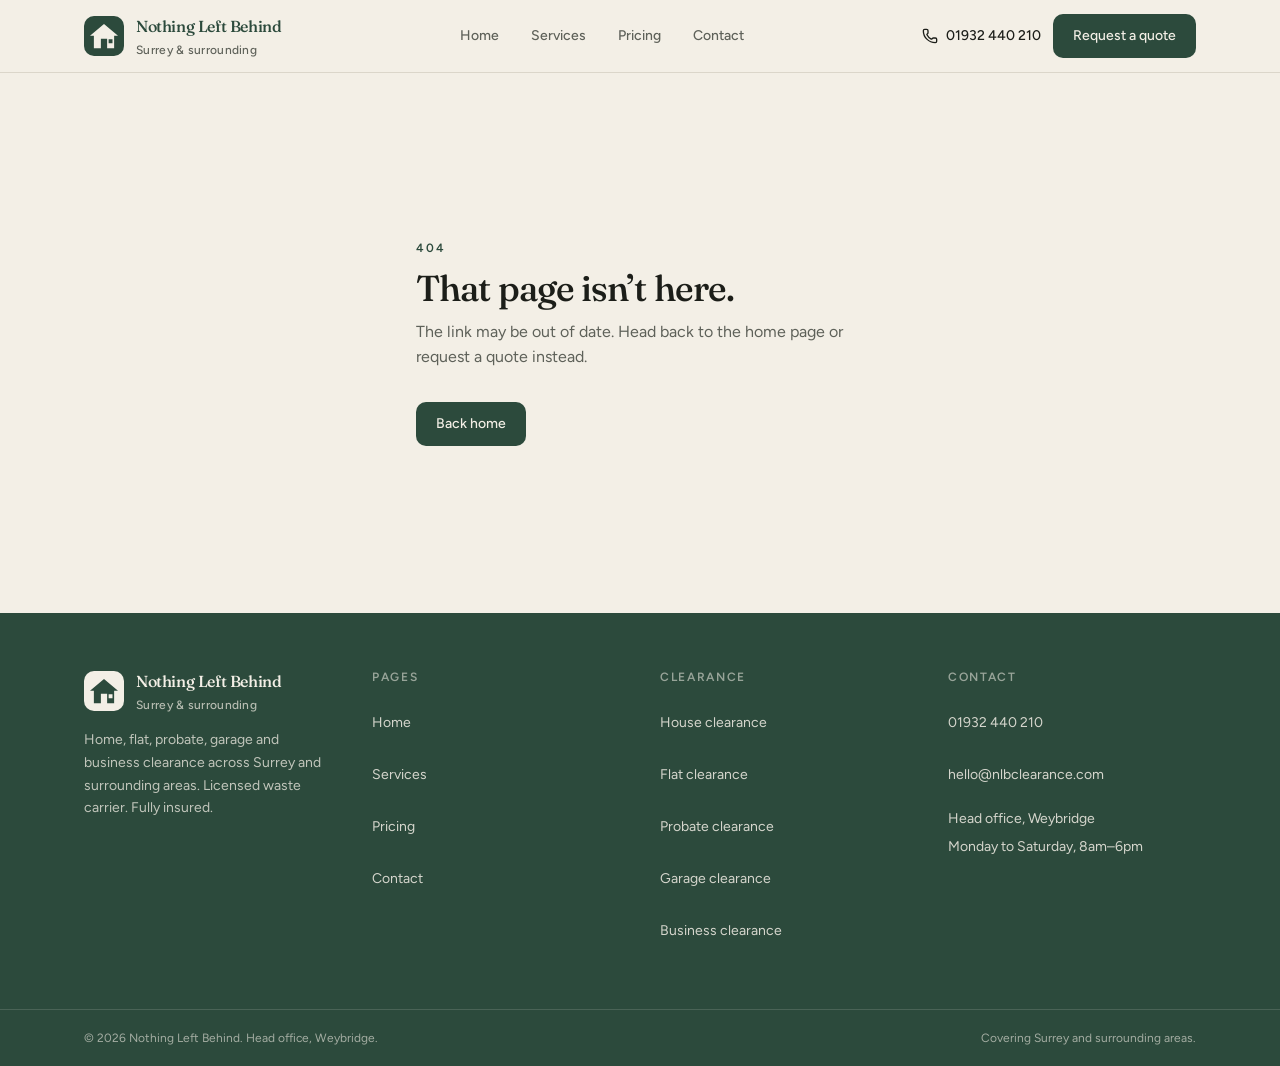
==== commit eea231d7: "Change contact email to hello@nlbclearance.com" ====
--- a/index.html
+++ b/index.html
@@ -1 +1 @@
-<!DOCTYPE html><html lang="en-GB" class="antialiased"><head><meta charSet="utf-8"/><meta name="viewport" content="width=device-width, initial-scale=1"/><link rel="preload" as="image" href="/images/hero.jpg?v=2"/><link rel="preload" as="image" href="/images/after.jpg"/><link rel="preload" as="image" href="/images/house.jpg?v=2"/><link rel="preload" as="image" href="/images/flat.jpg"/><link rel="preload" as="image" href="/images/probate.jpg"/><link rel="preload" as="image" href="/images/garage-clearance.jpg"/><link rel="preload" as="image" href="/images/business.jpg"/><link rel="stylesheet" href="https://fonts.googleapis.com/css2?family=Figtree:ital,wght@0,400;0,500;0,600;1,400&amp;family=Fraunces:opsz,wght@9..144,500;9..144,600&amp;display=swap" data-precedence="default"/><link rel="stylesheet" href="/assets/styles-CDjBwIV-.css" data-precedence="default"/><title>Nothing Left Behind</title><meta name="description" content="Home, flat, probate, garage and business clearance across Surrey and surrounding areas. Licensed, insured, nothing left behind."/><meta name="theme-color" content="#2c4a3c"/><link rel="modulepreload" href="/assets/index-CmhzGAoc.js"/><link rel="modulepreload" href="/assets/routes-BFNjmRQa.js"/><link rel="modulepreload" href="/assets/check-DMzSUcBe.js"/><link rel="icon" type="image/svg+xml" href="/favicon.svg"/><link rel="preconnect" href="https://fonts.googleapis.com"/><link rel="preconnect" href="https://fonts.gstatic.com" crossorigin="anonymous"/></head><body class="bg-paper text-ink"><div class="flex min-h-dvh flex-col bg-paper text-ink"><header class="sticky top-0 z-40 border-b border-line/80 bg-paper/95 backdrop-blur-sm"><div class="mx-auto flex h-16 max-w-6xl items-center justify-between gap-4 px-5 lg:h-18"><a class="group flex min-h-11 items-center gap-3 text-forest active" aria-label="Nothing Left Behind, home" href="/" data-status="active" aria-current="page"><svg viewBox="0 0 32 32" class="size-10 shrink-0" aria-hidden="true"><rect width="32" height="32" rx="8" class="fill-forest"></rect><path fill-rule="evenodd" class="fill-cream" d="M16 6.4 27.2 15.8h-3.1V25.8H7.9V15.8H4.8L16 6.4Zm-2.5 19.4V18.2h5V25.8h-5Zm6.2-7.2h3.1v3.1h-3.1V18.6Z"></path></svg><span class="flex min-w-0 flex-col leading-none"><span class="font-display text-base font-medium tracking-tight">Nothing Left Behind</span><span class="mt-1 text-xs font-medium tracking-wide text-muted">Surrey &amp; surrounding</span></span></a><nav class="hidden items-center gap-1 md:flex" aria-label="Primary"><a class="inline-flex h-11 items-center rounded-md px-3.5 text-sm font-medium transition-colors duration-150 text-forest active" href="/" data-status="active" aria-current="page">Home</a><a class="inline-flex h-11 items-center rounded-md px-3.5 text-sm font-medium transition-colors duration-150 text-muted hover:text-ink" href="/services">Services</a><a class="inline-flex h-11 items-center rounded-md px-3.5 text-sm font-medium transition-colors duration-150 text-muted hover:text-ink" href="/pricing">Pricing</a><a class="inline-flex h-11 items-center rounded-md px-3.5 text-sm font-medium transition-colors duration-150 text-muted hover:text-ink" href="/contact">Contact</a></nav><div class="hidden items-center gap-3 lg:flex"><a href="tel:+441932440210" class="inline-flex h-11 items-center gap-2 text-sm font-medium text-ink"><svg xmlns="http://www.w3.org/2000/svg" width="24" height="24" viewBox="0 0 24 24" fill="none" stroke="currentColor" stroke-width="2" stroke-linecap="round" stroke-linejoin="round" class="lucide lucide-phone size-4" aria-hidden="true"><path d="M13.832 16.568a1 1 0 0 0 1.213-.303l.355-.465A2 2 0 0 1 17 15h3a2 2 0 0 1 2 2v3a2 2 0 0 1-2 2A18 18 0 0 1 2 4a2 2 0 0 1 2-2h3a2 2 0 0 1 2 2v3a2 2 0 0 1-.8 1.6l-.468.351a1 1 0 0 0-.292 1.233 14 14 0 0 0 6.392 6.384"></path></svg>01932 440 210</a><a class="inline-flex items-center justify-center gap-2 whitespace-nowrap font-medium transition-[color,background-color,border-color,transform] duration-150 ease-[cubic-bezier(0.22,1,0.36,1)] focus-visible:outline-none focus-visible:ring-2 focus-visible:ring-forest focus-visible:ring-offset-2 focus-visible:ring-offset-paper disabled:pointer-events-none disabled:opacity-50 active:scale-[0.98] bg-forest text-cream hover:bg-forest-deep h-11 rounded-md px-5 text-sm" href="/contact">Request a quote</a></div><button type="button" class="inline-flex size-11 items-center justify-center rounded-md text-ink md:hidden" aria-expanded="false" aria-controls="mobile-nav" aria-label="Open menu"><svg xmlns="http://www.w3.org/2000/svg" width="24" height="24" viewBox="0 0 24 24" fill="none" stroke="currentColor" stroke-width="2" stroke-linecap="round" stroke-linejoin="round" class="lucide lucide-menu size-5" aria-hidden="true"><path d="M4 12h16"></path><path d="M4 18h16"></path><path d="M4 6h16"></path></svg></button></div></header><!--$--><main><section class="relative isolate min-h-140 overflow-hidden sm:min-h-160"><img src="/images/hero.jpg?v=2" alt="Two clearance workers loading boxes into a white panel van outside a brick house" class="absolute inset-0 size-full object-cover" width="1792" height="1008"/><div class="absolute inset-0 bg-ink/55"></div><div class="relative mx-auto flex min-h-140 max-w-6xl flex-col justify-end px-5 py-14 sm:min-h-160 sm:py-20"><p class="text-xs font-semibold tracking-[0.18em] text-cream/80 uppercase">Surrey and surrounding areas</p><h1 class="mt-4 max-w-3xl font-display text-4xl font-medium tracking-tight text-cream sm:text-6xl">We clear it. Properly.</h1><p class="mt-5 max-w-xl text-base leading-relaxed text-cream/85 sm:text-lg">Nothing Left Behind is a home and property clearance company. Houses, flats, probate, garages and businesses — emptied, sorted, and left tidy.</p><div class="mt-8 flex flex-col gap-3 sm:flex-row"><a class="inline-flex items-center justify-center gap-2 whitespace-nowrap font-medium transition-[color,background-color,border-color,transform] duration-150 ease-[cubic-bezier(0.22,1,0.36,1)] focus-visible:outline-none focus-visible:ring-2 focus-visible:ring-forest focus-visible:ring-offset-2 focus-visible:ring-offset-paper disabled:pointer-events-none disabled:opacity-50 active:scale-[0.98] bg-cream text-forest hover:bg-paper h-12 rounded-lg px-6 text-base" href="/contact">Request a quote</a><a class="inline-flex items-center justify-center gap-2 whitespace-nowrap font-medium transition-[color,background-color,border-color,transform] duration-150 ease-[cubic-bezier(0.22,1,0.36,1)] focus-visible:outline-none focus-visible:ring-2 focus-visible:ring-forest focus-visible:ring-offset-2 focus-visible:ring-offset-paper disabled:pointer-events-none disabled:opacity-50 active:scale-[0.98] border bg-transparent h-12 rounded-lg px-6 text-base border-cream/35 text-cream hover:border-cream hover:bg-transparent" href="/pricing">See guide prices</a></div></div></section><section class="border-b border-line bg-paper"><div class="mx-auto grid max-w-6xl gap-10 px-5 py-16 lg:grid-cols-[1.1fr_0.9fr] lg:gap-16 lg:py-20"><div><p class="text-xs font-semibold tracking-[0.16em] text-forest uppercase">What we do</p><h2 class="mt-3 font-display text-3xl font-medium tracking-tight sm:text-4xl">A Surrey company that leaves the place empty.</h2><p class="mt-5 text-base leading-relaxed text-muted">We are a clearance company with a head office in Weybridge, covering Surrey and the surrounding areas. The work is straightforward: we arrive, we empty the rooms you ask us to, we take reusable items to charity where we can, and we dispose of the rest through licensed waste routes. You are left with a swept space — nothing left behind.</p><p class="mt-4 text-base leading-relaxed text-muted">That covers a full house before a sale, a flat at the end of a tenancy, a garage you have not parked in for years, an office moving out, or a probate home that needs to be handled with a bit of care.</p><ul class="mt-6 space-y-3"><li class="flex items-start gap-3 text-sm text-ink"><svg xmlns="http://www.w3.org/2000/svg" width="24" height="24" viewBox="0 0 24 24" fill="none" stroke="currentColor" stroke-width="2" stroke-linecap="round" stroke-linejoin="round" class="lucide lucide-check mt-0.5 size-4 shrink-0 text-forest" aria-hidden="true"><path d="M20 6 9 17l-5-5"></path></svg>Full or part-property clearances</li><li class="flex items-start gap-3 text-sm text-ink"><svg xmlns="http://www.w3.org/2000/svg" width="24" height="24" viewBox="0 0 24 24" fill="none" stroke="currentColor" stroke-width="2" stroke-linecap="round" stroke-linejoin="round" class="lucide lucide-check mt-0.5 size-4 shrink-0 text-forest" aria-hidden="true"><path d="M20 6 9 17l-5-5"></path></svg>Fixed quotes after photos or a visit</li><li class="flex items-start gap-3 text-sm text-ink"><svg xmlns="http://www.w3.org/2000/svg" width="24" height="24" viewBox="0 0 24 24" fill="none" stroke="currentColor" stroke-width="2" stroke-linecap="round" stroke-linejoin="round" class="lucide lucide-check mt-0.5 size-4 shrink-0 text-forest" aria-hidden="true"><path d="M20 6 9 17l-5-5"></path></svg>Charity, reuse and licensed disposal</li><li class="flex items-start gap-3 text-sm text-ink"><svg xmlns="http://www.w3.org/2000/svg" width="24" height="24" viewBox="0 0 24 24" fill="none" stroke="currentColor" stroke-width="2" stroke-linecap="round" stroke-linejoin="round" class="lucide lucide-check mt-0.5 size-4 shrink-0 text-forest" aria-hidden="true"><path d="M20 6 9 17l-5-5"></path></svg>Swept finish, ready for keys to change hands</li></ul></div><div class="overflow-hidden rounded-xl"><img src="/images/after.jpg" alt="A freshly emptied living room with sash windows and oak floorboards" class="h-full min-h-72 w-full object-cover" width="1792" height="1008"/></div></div></section><section class="border-b border-line bg-surface"><div class="mx-auto grid max-w-6xl gap-8 px-5 py-14 sm:grid-cols-3"><article><svg xmlns="http://www.w3.org/2000/svg" width="24" height="24" viewBox="0 0 24 24" fill="none" stroke="currentColor" stroke-width="2" stroke-linecap="round" stroke-linejoin="round" class="lucide lucide-shield size-5 text-forest" aria-hidden="true"><path d="M20 13c0 5-3.5 7.5-7.66 8.95a1 1 0 0 1-.67-.01C7.5 20.5 4 18 4 13V6a1 1 0 0 1 1-1c2 0 4.5-1.2 6.24-2.72a1.17 1.17 0 0 1 1.52 0C14.51 3.81 17 5 19 5a1 1 0 0 1 1 1z"></path></svg><h2 class="mt-4 font-display text-xl font-medium tracking-tight">Licensed and insured</h2><p class="mt-2 text-sm leading-relaxed text-muted">Registered waste carrier, public liability cover, and a paper trail for every load.</p></article><article><svg xmlns="http://www.w3.org/2000/svg" width="24" height="24" viewBox="0 0 24 24" fill="none" stroke="currentColor" stroke-width="2" stroke-linecap="round" stroke-linejoin="round" class="lucide lucide-recycle size-5 text-forest" aria-hidden="true"><path d="M7 19H4.815a1.83 1.83 0 0 1-1.57-.881 1.785 1.785 0 0 1-.004-1.784L7.196 9.5"></path><path d="M11 19h8.203a1.83 1.83 0 0 0 1.556-.89 1.784 1.784 0 0 0 0-1.775l-1.226-2.12"></path><path d="m14 16-3 3 3 3"></path><path d="M8.293 13.596 7.196 9.5 3.1 10.598"></path><path d="m9.344 5.811 1.093-1.892A1.83 1.83 0 0 1 11.985 3a1.784 1.784 0 0 1 1.546.888l3.943 6.843"></path><path d="m13.378 9.633 4.096 1.098 1.097-4.096"></path></svg><h2 class="mt-4 font-display text-xl font-medium tracking-tight">Reuse before the tip</h2><p class="mt-2 text-sm leading-relaxed text-muted">Usable furniture and goods go to charity or reuse where we can. The rest is sorted, not dumped.</p></article><article><svg xmlns="http://www.w3.org/2000/svg" width="24" height="24" viewBox="0 0 24 24" fill="none" stroke="currentColor" stroke-width="2" stroke-linecap="round" stroke-linejoin="round" class="lucide lucide-truck size-5 text-forest" aria-hidden="true"><path d="M14 18V6a2 2 0 0 0-2-2H4a2 2 0 0 0-2 2v11a1 1 0 0 0 1 1h2"></path><path d="M15 18H9"></path><path d="M19 18h2a1 1 0 0 0 1-1v-3.65a1 1 0 0 0-.22-.624l-3.48-4.35A1 1 0 0 0 17.52 8H14"></path><circle cx="17" cy="18" r="2"></circle><circle cx="7" cy="18" r="2"></circle></svg><h2 class="mt-4 font-display text-xl font-medium tracking-tight">Surrey and surrounding</h2><p class="mt-2 text-sm leading-relaxed text-muted">Head office in Weybridge. We cover Surrey as a matter of course, and the towns that sit next to it.</p></article></div></section><section class="bg-paper"><div class="mx-auto max-w-6xl px-5 py-16 lg:py-20"><div class="flex flex-col justify-between gap-4 sm:flex-row sm:items-end"><div><p class="text-xs font-semibold tracking-[0.16em] text-forest uppercase">Services</p><h2 class="mt-3 font-display text-3xl font-medium tracking-tight sm:text-4xl">Five kinds of clearance.</h2></div><a class="inline-flex h-11 items-center gap-2 text-sm font-medium text-forest" href="/services">All services<svg xmlns="http://www.w3.org/2000/svg" width="24" height="24" viewBox="0 0 24 24" fill="none" stroke="currentColor" stroke-width="2" stroke-linecap="round" stroke-linejoin="round" class="lucide lucide-arrow-right size-4" aria-hidden="true"><path d="M5 12h14"></path><path d="m12 5 7 7-7 7"></path></svg></a></div><div class="mt-10 grid gap-5 sm:grid-cols-2 lg:grid-cols-3"><a class="group overflow-hidden rounded-xl border border-line bg-elevated" href="/services#house"><div class="aspect-4/3 overflow-hidden"><img src="/images/house.jpg?v=2" alt="A brick family house in Surrey with boxes stacked by the front door during a clearance" class="size-full object-cover transition-transform duration-500 ease-[cubic-bezier(0.22,1,0.36,1)] group-hover:scale-[1.03]" width="1600" height="1200"/></div><div class="p-5"><h3 class="font-display text-xl font-medium tracking-tight">House clearance</h3><p class="mt-2 text-sm leading-relaxed text-muted">Full or part-empty of houses of any size, from a spare room to a four-bed family home.</p></div></a><a class="group overflow-hidden rounded-xl border border-line bg-elevated" href="/services#flat"><div class="aspect-4/3 overflow-hidden"><img src="/images/flat.jpg" alt="An emptied one-bedroom apartment after a professional flat clearance" class="size-full object-cover transition-transform duration-500 ease-[cubic-bezier(0.22,1,0.36,1)] group-hover:scale-[1.03]" width="1600" height="1200"/></div><div class="p-5"><h3 class="font-display text-xl font-medium tracking-tight">Flat clearance</h3><p class="mt-2 text-sm leading-relaxed text-muted">Studios, one-beds and larger apartments, including blocks with tight access and no lift.</p></div></a><a class="group overflow-hidden rounded-xl border border-line bg-elevated" href="/services#probate"><div class="aspect-4/3 overflow-hidden"><img src="/images/probate.jpg" alt="A quiet Edwardian hallway with a box of packed photograph frames ready for a probate clearance" class="size-full object-cover transition-transform duration-500 ease-[cubic-bezier(0.22,1,0.36,1)] group-hover:scale-[1.03]" width="1600" height="1200"/></div><div class="p-5"><h3 class="font-display text-xl font-medium tracking-tight">Probate clearance</h3><p class="mt-2 text-sm leading-relaxed text-muted">Careful, paced clearances for executors, solicitors and families after a death.</p></div></a><a class="group overflow-hidden rounded-xl border border-line bg-elevated" href="/services#garage"><div class="aspect-4/3 overflow-hidden"><img src="/images/garage-clearance.jpg" alt="A cluttered British garage mid-clearance, with boxes, a bike and a lawnmower still on the oil-stained floor" class="size-full object-cover transition-transform duration-500 ease-[cubic-bezier(0.22,1,0.36,1)] group-hover:scale-[1.03]" width="1600" height="1200"/></div><div class="p-5"><h3 class="font-display text-xl font-medium tracking-tight">Garage clearance</h3><p class="mt-2 text-sm leading-relaxed text-muted">Garages, workshops and outbuildings emptied so you can park, store or start a project again.</p></div></a><a class="group overflow-hidden rounded-xl border border-line bg-elevated" href="/services#business"><div class="aspect-4/3 overflow-hidden"><img src="/images/business.jpg" alt="A small office after a professional business clearance, desks empty and carpet vacuumed" class="size-full object-cover transition-transform duration-500 ease-[cubic-bezier(0.22,1,0.36,1)] group-hover:scale-[1.03]" width="1600" height="1200"/></div><div class="p-5"><h3 class="font-display text-xl font-medium tracking-tight">Business clearance</h3><p class="mt-2 text-sm leading-relaxed text-muted">Offices, shops and commercial units cleared around a working day, or out of hours.</p></div></a></div></div></section><section class="border-y border-line bg-surface"><div class="mx-auto max-w-6xl px-5 py-16 lg:py-20"><p class="text-xs font-semibold tracking-[0.16em] text-forest uppercase">How it works</p><h2 class="mt-3 font-display text-3xl font-medium tracking-tight sm:text-4xl">Three steps, then an empty room.</h2><ol class="mt-10 grid gap-8 sm:grid-cols-3"><li><p class="font-display text-2xl text-forest">01</p><h3 class="mt-3 font-display text-xl font-medium tracking-tight">Tell us what needs clearing</h3><p class="mt-2 text-sm leading-relaxed text-muted">A few photos or a short call is enough for a first figure. We can visit if the job is larger or a probate.</p></li><li><p class="font-display text-2xl text-forest">02</p><h3 class="mt-3 font-display text-xl font-medium tracking-tight">A fixed quote, no surprises</h3><p class="mt-2 text-sm leading-relaxed text-muted">Labour, loading, van and licensed disposal are in the price. We only start when you are happy with the number.</p></li><li><p class="font-display text-2xl text-forest">03</p><h3 class="mt-3 font-display text-xl font-medium tracking-tight">We empty it. You move on.</h3><p class="mt-2 text-sm leading-relaxed text-muted">Our crews clear the agreed rooms, sort reuse and recycling, and leave the space swept.</p></li></ol></div></section><section class="border-b border-line bg-elevated"><div class="mx-auto max-w-6xl px-5 py-16 lg:py-20"><p class="text-xs font-semibold tracking-[0.16em] text-forest uppercase">Recent jobs</p><h2 class="mt-3 max-w-xl font-display text-3xl font-medium tracking-tight sm:text-4xl">What people say once the van has gone.</h2><ul class="mt-10 grid gap-5 lg:grid-cols-3"><li class="flex flex-col rounded-xl border border-line bg-paper p-6"><blockquote class="font-display text-lg leading-snug tracking-tight text-ink">“<!-- -->They cleared my father’s house in two days and put the things we wanted to keep in one room. The rest was gone, and the place was swept for the agent.<!-- -->”</blockquote><p class="mt-auto pt-6 text-sm font-medium text-ink">Helen M.</p><p class="mt-1 text-sm text-muted">Probate clearance<!-- -->, <!-- -->Weybridge</p></li><li class="flex flex-col rounded-xl border border-line bg-paper p-6"><blockquote class="font-display text-lg leading-snug tracking-tight text-ink">“<!-- -->The garage had not taken a car since 2016. They took the lawnmower, the boxes and a rotten sofa, and I parked in it that evening.<!-- -->”</blockquote><p class="mt-auto pt-6 text-sm font-medium text-ink">David K.</p><p class="mt-1 text-sm text-muted">Garage clearance<!-- -->, <!-- -->Walton-on-Thames</p></li><li class="flex flex-col rounded-xl border border-line bg-paper p-6"><blockquote class="font-display text-lg leading-snug tracking-tight text-ink">“<!-- -->End of tenancy on a two-bed in Guildford. Quote matched the invoice, the block stairs were protected, and the landlord signed it off the same week.<!-- -->”</blockquote><p class="mt-auto pt-6 text-sm font-medium text-ink">Priya S.</p><p class="mt-1 text-sm text-muted">Flat clearance<!-- -->, <!-- -->Guildford</p></li></ul></div></section><section class="bg-paper"><div class="mx-auto max-w-6xl px-5 py-16 lg:py-20"><p class="text-xs font-semibold tracking-[0.16em] text-forest uppercase">Coverage</p><h2 class="mt-3 max-w-xl font-display text-3xl font-medium tracking-tight sm:text-4xl">Surrey, and the towns around it.</h2><p class="mt-4 max-w-2xl text-base leading-relaxed text-muted">We cover Surrey as standard, plus neighbouring towns just over the border. If you are a little further out, still get in touch — we would rather say yes than draw a hard line.</p><ul class="mt-8 grid gap-4 sm:grid-cols-2 lg:grid-cols-3"><li class="rounded-xl border border-line bg-surface p-5"><p class="font-display text-lg font-medium tracking-tight text-ink">North Surrey</p><p class="mt-2 text-sm leading-relaxed text-muted">Weybridge, Walton-on-Thames, Hersham, Staines, Chertsey, Shepperton</p></li><li class="rounded-xl border border-line bg-surface p-5"><p class="font-display text-lg font-medium tracking-tight text-ink">Mid Surrey</p><p class="mt-2 text-sm leading-relaxed text-muted">Guildford, Woking, Godalming, Leatherhead, Cobham, Esher</p></li><li class="rounded-xl border border-line bg-surface p-5"><p class="font-display text-lg font-medium tracking-tight text-ink">East Surrey</p><p class="mt-2 text-sm leading-relaxed text-muted">Reigate, Redhill, Dorking, Epsom, Banstead</p></li><li class="rounded-xl border border-line bg-surface p-5"><p class="font-display text-lg font-medium tracking-tight text-ink">West Surrey</p><p class="mt-2 text-sm leading-relaxed text-muted">Camberley, Farnham, Haslemere, Farnborough, Aldershot</p></li><li class="rounded-xl border border-line bg-surface p-5"><p class="font-display text-lg font-medium tracking-tight text-ink">Neighbouring towns</p><p class="mt-2 text-sm leading-relaxed text-muted">Kingston, Richmond, Windsor, Bracknell — and further if we can make it work</p></li></ul><ul class="mt-6 flex flex-wrap gap-2"><li class="rounded-md border border-line bg-elevated px-3 py-2 text-sm text-ink">Weybridge</li><li class="rounded-md border border-line bg-elevated px-3 py-2 text-sm text-ink">Guildford</li><li class="rounded-md border border-line bg-elevated px-3 py-2 text-sm text-ink">Woking</li><li class="rounded-md border border-line bg-elevated px-3 py-2 text-sm text-ink">Walton-on-Thames</li><li class="rounded-md border border-line bg-elevated px-3 py-2 text-sm text-ink">Cobham</li><li class="rounded-md border border-line bg-elevated px-3 py-2 text-sm text-ink">Esher</li><li class="rounded-md border border-line bg-elevated px-3 py-2 text-sm text-ink">Camberley</li><li class="rounded-md border border-line bg-elevated px-3 py-2 text-sm text-ink">Farnham</li><li class="rounded-md border border-line bg-elevated px-3 py-2 text-sm text-ink">Staines</li><li class="rounded-md border border-line bg-elevated px-3 py-2 text-sm text-ink">Reigate</li><li class="rounded-md border border-line bg-elevated px-3 py-2 text-sm text-ink">Dorking</li><li class="rounded-md border border-line bg-elevated px-3 py-2 text-sm text-ink">Epsom</li><li class="rounded-md border border-line bg-elevated px-3 py-2 text-sm text-ink">Kingston</li><li class="rounded-md border border-line bg-elevated px-3 py-2 text-sm text-ink">Richmond</li><li class="rounded-md border border-line bg-elevated px-3 py-2 text-sm text-ink">Windsor</li><li class="rounded-md border border-line bg-elevated px-3 py-2 text-sm text-ink">Leatherhead</li></ul></div></section><section class="bg-forest text-cream"><div class="mx-auto flex max-w-6xl flex-col gap-6 px-5 py-14 sm:flex-row sm:items-center sm:justify-between"><div><h2 class="font-display text-3xl font-medium tracking-tight">Need a house emptied?</h2><p class="mt-2 max-w-lg text-sm leading-relaxed text-cream/75">Send a few details and we will come back within one working day with a guide price — or call <!-- -->01932 440 210<!-- -->.</p></div><a class="inline-flex items-center justify-center gap-2 whitespace-nowrap font-medium transition-[color,background-color,border-color,transform] duration-150 ease-[cubic-bezier(0.22,1,0.36,1)] focus-visible:outline-none focus-visible:ring-2 focus-visible:ring-forest focus-visible:ring-offset-2 focus-visible:ring-offset-paper disabled:pointer-events-none disabled:opacity-50 active:scale-[0.98] bg-cream text-forest hover:bg-paper h-12 rounded-lg px-6 text-base shrink-0" href="/contact">Get in touch</a></div></section></main><!--/$--><footer class="mt-auto bg-forest text-cream"><div class="mx-auto grid max-w-6xl gap-10 px-5 py-14 sm:grid-cols-2 lg:grid-cols-4"><div class="sm:col-span-2 lg:col-span-1"><a class="group flex min-h-11 items-center gap-3 text-cream active" aria-label="Nothing Left Behind, home" href="/" data-status="active" aria-current="page"><svg viewBox="0 0 32 32" class="size-10 shrink-0" aria-hidden="true"><rect width="32" height="32" rx="8" class="fill-cream"></rect><path fill-rule="evenodd" class="fill-forest" d="M16 6.4 27.2 15.8h-3.1V25.8H7.9V15.8H4.8L16 6.4Zm-2.5 19.4V18.2h5V25.8h-5Zm6.2-7.2h3.1v3.1h-3.1V18.6Z"></path></svg><span class="flex min-w-0 flex-col leading-none"><span class="font-display text-base font-medium tracking-tight">Nothing Left Behind</span><span class="mt-1 text-xs font-medium tracking-wide text-cream/70">Surrey &amp; surrounding</span></span></a><p class="mt-4 max-w-xs text-sm leading-relaxed text-cream/75">Home, flat, probate, garage and business clearance across Surrey and surrounding areas. Licensed waste carrier. Fully insured.</p></div><div><h2 class="font-sans text-xs font-semibold tracking-[0.14em] text-cream/55 uppercase">Pages</h2><ul class="mt-4 space-y-2"><li><a class="inline-flex min-h-11 items-center text-sm text-cream/85 hover:text-cream active" href="/" data-status="active" aria-current="page">Home</a></li><li><a class="inline-flex min-h-11 items-center text-sm text-cream/85 hover:text-cream" href="/services">Services</a></li><li><a class="inline-flex min-h-11 items-center text-sm text-cream/85 hover:text-cream" href="/pricing">Pricing</a></li><li><a class="inline-flex min-h-11 items-center text-sm text-cream/85 hover:text-cream" href="/contact">Contact</a></li></ul></div><div><h2 class="font-sans text-xs font-semibold tracking-[0.14em] text-cream/55 uppercase">Clearance</h2><ul class="mt-4 space-y-2"><li><a class="inline-flex min-h-11 items-center text-sm text-cream/85 hover:text-cream" href="/services#house">House clearance</a></li><li><a class="inline-flex min-h-11 items-center text-sm text-cream/85 hover:text-cream" href="/services#flat">Flat clearance</a></li><li><a class="inline-flex min-h-11 items-center text-sm text-cream/85 hover:text-cream" href="/services#probate">Probate clearance</a></li><li><a class="inline-flex min-h-11 items-center text-sm text-cream/85 hover:text-cream" href="/services#garage">Garage clearance</a></li><li><a class="inline-flex min-h-11 items-center text-sm text-cream/85 hover:text-cream" href="/services#business">Business clearance</a></li></ul></div><div><h2 class="font-sans text-xs font-semibold tracking-[0.14em] text-cream/55 uppercase">Contact</h2><ul class="mt-4 space-y-2 text-sm text-cream/85"><li><a href="tel:+441932440210" class="inline-flex min-h-11 items-center hover:text-cream">01932 440 210</a></li><li><a href="mailto:hello@nothingleftbehind.co.uk" class="inline-flex min-h-11 items-center break-all hover:text-cream">hello@nothingleftbehind.co.uk</a></li><li class="pt-1">Head office, Weybridge</li><li>Monday to Saturday, 8am–6pm</li></ul></div></div><div class="border-t border-cream/15"><div class="mx-auto flex max-w-6xl flex-col gap-3 px-5 py-5 text-xs text-cream/60 sm:flex-row sm:items-center sm:justify-between"><p>© <!-- -->2026<!-- --> Nothing Left Behind. <!-- -->Head office, Weybridge<!-- -->.</p><p>Covering <!-- -->Surrey and surrounding areas<!-- -->.</p></div></div></footer></div><script data-tsr-stream-part="">(self.$R=self.$R||{})["tsr"]=[];self.$_TSR={h(){this.hydrated=!0,this.c()},e(){this.streamEnded=!0,this.c()},c(){this.hydrated&&this.streamEnded&&(delete self.$_TSR,delete self.$R.tsr)},p(e){this.initialized?e():this.buffer.push(e)},buffer:[]};$_TSR.router=($R=>$R[0]={manifest:$R[1]={routes:$R[2]={__root__:$R[3]={preloads:$R[4]=["/assets/index-CmhzGAoc.js"],scripts:$R[5]=[$R[6]={attrs:$R[7]={type:"module",async:!0,src:"/assets/index-CmhzGAoc.js"}}]},"/":$R[8]={preloads:$R[9]=["/assets/routes-BFNjmRQa.js","/assets/check-DMzSUcBe.js"]}}},matches:$R[10]=[$R[11]={i:"__root__#",u:1793975683131,s:"success",ssr:!0},$R[12]={i:"##",u:1793975683131,s:"success",ssr:!0}]})($R["tsr"]);$_TSR.e();{let s=document.currentScript,p;while((p=s.previousElementSibling)&&p.hasAttribute('data-tsr-stream-part'))p.remove();s.remove()}</script><script type="module" async="" src="/assets/index-CmhzGAoc.js"></script><script>document.currentScript.remove();/*$tsr-stream-boundary*/</script></body></html>+<!DOCTYPE html><html lang="en-GB" class="antialiased"><head><meta charSet="utf-8"/><meta name="viewport" content="width=device-width, initial-scale=1"/><link rel="preload" as="image" href="/images/hero.jpg?v=2"/><link rel="preload" as="image" href="/images/after.jpg"/><link rel="preload" as="image" href="/images/house.jpg?v=2"/><link rel="preload" as="image" href="/images/flat.jpg"/><link rel="preload" as="image" href="/images/probate.jpg"/><link rel="preload" as="image" href="/images/garage-clearance.jpg"/><link rel="preload" as="image" href="/images/business.jpg"/><link rel="stylesheet" href="https://fonts.googleapis.com/css2?family=Figtree:ital,wght@0,400;0,500;0,600;1,400&amp;family=Fraunces:opsz,wght@9..144,500;9..144,600&amp;display=swap" data-precedence="default"/><link rel="stylesheet" href="/assets/styles-CDjBwIV-.css" data-precedence="default"/><title>Nothing Left Behind</title><meta name="description" content="Home, flat, probate, garage and business clearance across Surrey and surrounding areas. Licensed, insured, nothing left behind."/><meta name="theme-color" content="#2c4a3c"/><link rel="modulepreload" href="/assets/index-CUzcRY_k.js"/><link rel="modulepreload" href="/assets/routes-CIURyWIz.js"/><link rel="modulepreload" href="/assets/check-wP1A1Z8v.js"/><link rel="icon" type="image/svg+xml" href="/favicon.svg"/><link rel="preconnect" href="https://fonts.googleapis.com"/><link rel="preconnect" href="https://fonts.gstatic.com" crossorigin="anonymous"/></head><body class="bg-paper text-ink"><div class="flex min-h-dvh flex-col bg-paper text-ink"><header class="sticky top-0 z-40 border-b border-line/80 bg-paper/95 backdrop-blur-sm"><div class="mx-auto flex h-16 max-w-6xl items-center justify-between gap-4 px-5 lg:h-18"><a class="group flex min-h-11 items-center gap-3 text-forest active" aria-label="Nothing Left Behind, home" href="/" data-status="active" aria-current="page"><svg viewBox="0 0 32 32" class="size-10 shrink-0" aria-hidden="true"><rect width="32" height="32" rx="8" class="fill-forest"></rect><path fill-rule="evenodd" class="fill-cream" d="M16 6.4 27.2 15.8h-3.1V25.8H7.9V15.8H4.8L16 6.4Zm-2.5 19.4V18.2h5V25.8h-5Zm6.2-7.2h3.1v3.1h-3.1V18.6Z"></path></svg><span class="flex min-w-0 flex-col leading-none"><span class="font-display text-base font-medium tracking-tight">Nothing Left Behind</span><span class="mt-1 text-xs font-medium tracking-wide text-muted">Surrey &amp; surrounding</span></span></a><nav class="hidden items-center gap-1 md:flex" aria-label="Primary"><a class="inline-flex h-11 items-center rounded-md px-3.5 text-sm font-medium transition-colors duration-150 text-forest active" href="/" data-status="active" aria-current="page">Home</a><a class="inline-flex h-11 items-center rounded-md px-3.5 text-sm font-medium transition-colors duration-150 text-muted hover:text-ink" href="/services">Services</a><a class="inline-flex h-11 items-center rounded-md px-3.5 text-sm font-medium transition-colors duration-150 text-muted hover:text-ink" href="/pricing">Pricing</a><a class="inline-flex h-11 items-center rounded-md px-3.5 text-sm font-medium transition-colors duration-150 text-muted hover:text-ink" href="/contact">Contact</a></nav><div class="hidden items-center gap-3 lg:flex"><a href="tel:+441932440210" class="inline-flex h-11 items-center gap-2 text-sm font-medium text-ink"><svg xmlns="http://www.w3.org/2000/svg" width="24" height="24" viewBox="0 0 24 24" fill="none" stroke="currentColor" stroke-width="2" stroke-linecap="round" stroke-linejoin="round" class="lucide lucide-phone size-4" aria-hidden="true"><path d="M13.832 16.568a1 1 0 0 0 1.213-.303l.355-.465A2 2 0 0 1 17 15h3a2 2 0 0 1 2 2v3a2 2 0 0 1-2 2A18 18 0 0 1 2 4a2 2 0 0 1 2-2h3a2 2 0 0 1 2 2v3a2 2 0 0 1-.8 1.6l-.468.351a1 1 0 0 0-.292 1.233 14 14 0 0 0 6.392 6.384"></path></svg>01932 440 210</a><a class="inline-flex items-center justify-center gap-2 whitespace-nowrap font-medium transition-[color,background-color,border-color,transform] duration-150 ease-[cubic-bezier(0.22,1,0.36,1)] focus-visible:outline-none focus-visible:ring-2 focus-visible:ring-forest focus-visible:ring-offset-2 focus-visible:ring-offset-paper disabled:pointer-events-none disabled:opacity-50 active:scale-[0.98] bg-forest text-cream hover:bg-forest-deep h-11 rounded-md px-5 text-sm" href="/contact">Request a quote</a></div><button type="button" class="inline-flex size-11 items-center justify-center rounded-md text-ink md:hidden" aria-expanded="false" aria-controls="mobile-nav" aria-label="Open menu"><svg xmlns="http://www.w3.org/2000/svg" width="24" height="24" viewBox="0 0 24 24" fill="none" stroke="currentColor" stroke-width="2" stroke-linecap="round" stroke-linejoin="round" class="lucide lucide-menu size-5" aria-hidden="true"><path d="M4 12h16"></path><path d="M4 18h16"></path><path d="M4 6h16"></path></svg></button></div></header><!--$--><main><section class="relative isolate min-h-140 overflow-hidden sm:min-h-160"><img src="/images/hero.jpg?v=2" alt="Two clearance workers loading boxes into a white panel van outside a brick house" class="absolute inset-0 size-full object-cover" width="1792" height="1008"/><div class="absolute inset-0 bg-ink/55"></div><div class="relative mx-auto flex min-h-140 max-w-6xl flex-col justify-end px-5 py-14 sm:min-h-160 sm:py-20"><p class="text-xs font-semibold tracking-[0.18em] text-cream/80 uppercase">Surrey and surrounding areas</p><h1 class="mt-4 max-w-3xl font-display text-4xl font-medium tracking-tight text-cream sm:text-6xl">We clear it. Properly.</h1><p class="mt-5 max-w-xl text-base leading-relaxed text-cream/85 sm:text-lg">Nothing Left Behind is a home and property clearance company. Houses, flats, probate, garages and businesses — emptied, sorted, and left tidy.</p><div class="mt-8 flex flex-col gap-3 sm:flex-row"><a class="inline-flex items-center justify-center gap-2 whitespace-nowrap font-medium transition-[color,background-color,border-color,transform] duration-150 ease-[cubic-bezier(0.22,1,0.36,1)] focus-visible:outline-none focus-visible:ring-2 focus-visible:ring-forest focus-visible:ring-offset-2 focus-visible:ring-offset-paper disabled:pointer-events-none disabled:opacity-50 active:scale-[0.98] bg-cream text-forest hover:bg-paper h-12 rounded-lg px-6 text-base" href="/contact">Request a quote</a><a class="inline-flex items-center justify-center gap-2 whitespace-nowrap font-medium transition-[color,background-color,border-color,transform] duration-150 ease-[cubic-bezier(0.22,1,0.36,1)] focus-visible:outline-none focus-visible:ring-2 focus-visible:ring-forest focus-visible:ring-offset-2 focus-visible:ring-offset-paper disabled:pointer-events-none disabled:opacity-50 active:scale-[0.98] border bg-transparent h-12 rounded-lg px-6 text-base border-cream/35 text-cream hover:border-cream hover:bg-transparent" href="/pricing">See guide prices</a></div></div></section><section class="border-b border-line bg-paper"><div class="mx-auto grid max-w-6xl gap-10 px-5 py-16 lg:grid-cols-[1.1fr_0.9fr] lg:gap-16 lg:py-20"><div><p class="text-xs font-semibold tracking-[0.16em] text-forest uppercase">What we do</p><h2 class="mt-3 font-display text-3xl font-medium tracking-tight sm:text-4xl">A Surrey company that leaves the place empty.</h2><p class="mt-5 text-base leading-relaxed text-muted">We are a clearance company with a head office in Weybridge, covering Surrey and the surrounding areas. The work is straightforward: we arrive, we empty the rooms you ask us to, we take reusable items to charity where we can, and we dispose of the rest through licensed waste routes. You are left with a swept space — nothing left behind.</p><p class="mt-4 text-base leading-relaxed text-muted">That covers a full house before a sale, a flat at the end of a tenancy, a garage you have not parked in for years, an office moving out, or a probate home that needs to be handled with a bit of care.</p><ul class="mt-6 space-y-3"><li class="flex items-start gap-3 text-sm text-ink"><svg xmlns="http://www.w3.org/2000/svg" width="24" height="24" viewBox="0 0 24 24" fill="none" stroke="currentColor" stroke-width="2" stroke-linecap="round" stroke-linejoin="round" class="lucide lucide-check mt-0.5 size-4 shrink-0 text-forest" aria-hidden="true"><path d="M20 6 9 17l-5-5"></path></svg>Full or part-property clearances</li><li class="flex items-start gap-3 text-sm text-ink"><svg xmlns="http://www.w3.org/2000/svg" width="24" height="24" viewBox="0 0 24 24" fill="none" stroke="currentColor" stroke-width="2" stroke-linecap="round" stroke-linejoin="round" class="lucide lucide-check mt-0.5 size-4 shrink-0 text-forest" aria-hidden="true"><path d="M20 6 9 17l-5-5"></path></svg>Fixed quotes after photos or a visit</li><li class="flex items-start gap-3 text-sm text-ink"><svg xmlns="http://www.w3.org/2000/svg" width="24" height="24" viewBox="0 0 24 24" fill="none" stroke="currentColor" stroke-width="2" stroke-linecap="round" stroke-linejoin="round" class="lucide lucide-check mt-0.5 size-4 shrink-0 text-forest" aria-hidden="true"><path d="M20 6 9 17l-5-5"></path></svg>Charity, reuse and licensed disposal</li><li class="flex items-start gap-3 text-sm text-ink"><svg xmlns="http://www.w3.org/2000/svg" width="24" height="24" viewBox="0 0 24 24" fill="none" stroke="currentColor" stroke-width="2" stroke-linecap="round" stroke-linejoin="round" class="lucide lucide-check mt-0.5 size-4 shrink-0 text-forest" aria-hidden="true"><path d="M20 6 9 17l-5-5"></path></svg>Swept finish, ready for keys to change hands</li></ul></div><div class="overflow-hidden rounded-xl"><img src="/images/after.jpg" alt="A freshly emptied living room with sash windows and oak floorboards" class="h-full min-h-72 w-full object-cover" width="1792" height="1008"/></div></div></section><section class="border-b border-line bg-surface"><div class="mx-auto grid max-w-6xl gap-8 px-5 py-14 sm:grid-cols-3"><article><svg xmlns="http://www.w3.org/2000/svg" width="24" height="24" viewBox="0 0 24 24" fill="none" stroke="currentColor" stroke-width="2" stroke-linecap="round" stroke-linejoin="round" class="lucide lucide-shield size-5 text-forest" aria-hidden="true"><path d="M20 13c0 5-3.5 7.5-7.66 8.95a1 1 0 0 1-.67-.01C7.5 20.5 4 18 4 13V6a1 1 0 0 1 1-1c2 0 4.5-1.2 6.24-2.72a1.17 1.17 0 0 1 1.52 0C14.51 3.81 17 5 19 5a1 1 0 0 1 1 1z"></path></svg><h2 class="mt-4 font-display text-xl font-medium tracking-tight">Licensed and insured</h2><p class="mt-2 text-sm leading-relaxed text-muted">Registered waste carrier, public liability cover, and a paper trail for every load.</p></article><article><svg xmlns="http://www.w3.org/2000/svg" width="24" height="24" viewBox="0 0 24 24" fill="none" stroke="currentColor" stroke-width="2" stroke-linecap="round" stroke-linejoin="round" class="lucide lucide-recycle size-5 text-forest" aria-hidden="true"><path d="M7 19H4.815a1.83 1.83 0 0 1-1.57-.881 1.785 1.785 0 0 1-.004-1.784L7.196 9.5"></path><path d="M11 19h8.203a1.83 1.83 0 0 0 1.556-.89 1.784 1.784 0 0 0 0-1.775l-1.226-2.12"></path><path d="m14 16-3 3 3 3"></path><path d="M8.293 13.596 7.196 9.5 3.1 10.598"></path><path d="m9.344 5.811 1.093-1.892A1.83 1.83 0 0 1 11.985 3a1.784 1.784 0 0 1 1.546.888l3.943 6.843"></path><path d="m13.378 9.633 4.096 1.098 1.097-4.096"></path></svg><h2 class="mt-4 font-display text-xl font-medium tracking-tight">Reuse before the tip</h2><p class="mt-2 text-sm leading-relaxed text-muted">Usable furniture and goods go to charity or reuse where we can. The rest is sorted, not dumped.</p></article><article><svg xmlns="http://www.w3.org/2000/svg" width="24" height="24" viewBox="0 0 24 24" fill="none" stroke="currentColor" stroke-width="2" stroke-linecap="round" stroke-linejoin="round" class="lucide lucide-truck size-5 text-forest" aria-hidden="true"><path d="M14 18V6a2 2 0 0 0-2-2H4a2 2 0 0 0-2 2v11a1 1 0 0 0 1 1h2"></path><path d="M15 18H9"></path><path d="M19 18h2a1 1 0 0 0 1-1v-3.65a1 1 0 0 0-.22-.624l-3.48-4.35A1 1 0 0 0 17.52 8H14"></path><circle cx="17" cy="18" r="2"></circle><circle cx="7" cy="18" r="2"></circle></svg><h2 class="mt-4 font-display text-xl font-medium tracking-tight">Surrey and surrounding</h2><p class="mt-2 text-sm leading-relaxed text-muted">Head office in Weybridge. We cover Surrey as a matter of course, and the towns that sit next to it.</p></article></div></section><section class="bg-paper"><div class="mx-auto max-w-6xl px-5 py-16 lg:py-20"><div class="flex flex-col justify-between gap-4 sm:flex-row sm:items-end"><div><p class="text-xs font-semibold tracking-[0.16em] text-forest uppercase">Services</p><h2 class="mt-3 font-display text-3xl font-medium tracking-tight sm:text-4xl">Five kinds of clearance.</h2></div><a class="inline-flex h-11 items-center gap-2 text-sm font-medium text-forest" href="/services">All services<svg xmlns="http://www.w3.org/2000/svg" width="24" height="24" viewBox="0 0 24 24" fill="none" stroke="currentColor" stroke-width="2" stroke-linecap="round" stroke-linejoin="round" class="lucide lucide-arrow-right size-4" aria-hidden="true"><path d="M5 12h14"></path><path d="m12 5 7 7-7 7"></path></svg></a></div><div class="mt-10 grid gap-5 sm:grid-cols-2 lg:grid-cols-3"><a class="group overflow-hidden rounded-xl border border-line bg-elevated" href="/services#house"><div class="aspect-4/3 overflow-hidden"><img src="/images/house.jpg?v=2" alt="A brick family house in Surrey with boxes stacked by the front door during a clearance" class="size-full object-cover transition-transform duration-500 ease-[cubic-bezier(0.22,1,0.36,1)] group-hover:scale-[1.03]" width="1600" height="1200"/></div><div class="p-5"><h3 class="font-display text-xl font-medium tracking-tight">House clearance</h3><p class="mt-2 text-sm leading-relaxed text-muted">Full or part-empty of houses of any size, from a spare room to a four-bed family home.</p></div></a><a class="group overflow-hidden rounded-xl border border-line bg-elevated" href="/services#flat"><div class="aspect-4/3 overflow-hidden"><img src="/images/flat.jpg" alt="An emptied one-bedroom apartment after a professional flat clearance" class="size-full object-cover transition-transform duration-500 ease-[cubic-bezier(0.22,1,0.36,1)] group-hover:scale-[1.03]" width="1600" height="1200"/></div><div class="p-5"><h3 class="font-display text-xl font-medium tracking-tight">Flat clearance</h3><p class="mt-2 text-sm leading-relaxed text-muted">Studios, one-beds and larger apartments, including blocks with tight access and no lift.</p></div></a><a class="group overflow-hidden rounded-xl border border-line bg-elevated" href="/services#probate"><div class="aspect-4/3 overflow-hidden"><img src="/images/probate.jpg" alt="A quiet Edwardian hallway with a box of packed photograph frames ready for a probate clearance" class="size-full object-cover transition-transform duration-500 ease-[cubic-bezier(0.22,1,0.36,1)] group-hover:scale-[1.03]" width="1600" height="1200"/></div><div class="p-5"><h3 class="font-display text-xl font-medium tracking-tight">Probate clearance</h3><p class="mt-2 text-sm leading-relaxed text-muted">Careful, paced clearances for executors, solicitors and families after a death.</p></div></a><a class="group overflow-hidden rounded-xl border border-line bg-elevated" href="/services#garage"><div class="aspect-4/3 overflow-hidden"><img src="/images/garage-clearance.jpg" alt="A cluttered British garage mid-clearance, with boxes, a bike and a lawnmower still on the oil-stained floor" class="size-full object-cover transition-transform duration-500 ease-[cubic-bezier(0.22,1,0.36,1)] group-hover:scale-[1.03]" width="1600" height="1200"/></div><div class="p-5"><h3 class="font-display text-xl font-medium tracking-tight">Garage clearance</h3><p class="mt-2 text-sm leading-relaxed text-muted">Garages, workshops and outbuildings emptied so you can park, store or start a project again.</p></div></a><a class="group overflow-hidden rounded-xl border border-line bg-elevated" href="/services#business"><div class="aspect-4/3 overflow-hidden"><img src="/images/business.jpg" alt="A small office after a professional business clearance, desks empty and carpet vacuumed" class="size-full object-cover transition-transform duration-500 ease-[cubic-bezier(0.22,1,0.36,1)] group-hover:scale-[1.03]" width="1600" height="1200"/></div><div class="p-5"><h3 class="font-display text-xl font-medium tracking-tight">Business clearance</h3><p class="mt-2 text-sm leading-relaxed text-muted">Offices, shops and commercial units cleared around a working day, or out of hours.</p></div></a></div></div></section><section class="border-y border-line bg-surface"><div class="mx-auto max-w-6xl px-5 py-16 lg:py-20"><p class="text-xs font-semibold tracking-[0.16em] text-forest uppercase">How it works</p><h2 class="mt-3 font-display text-3xl font-medium tracking-tight sm:text-4xl">Three steps, then an empty room.</h2><ol class="mt-10 grid gap-8 sm:grid-cols-3"><li><p class="font-display text-2xl text-forest">01</p><h3 class="mt-3 font-display text-xl font-medium tracking-tight">Tell us what needs clearing</h3><p class="mt-2 text-sm leading-relaxed text-muted">A few photos or a short call is enough for a first figure. We can visit if the job is larger or a probate.</p></li><li><p class="font-display text-2xl text-forest">02</p><h3 class="mt-3 font-display text-xl font-medium tracking-tight">A fixed quote, no surprises</h3><p class="mt-2 text-sm leading-relaxed text-muted">Labour, loading, van and licensed disposal are in the price. We only start when you are happy with the number.</p></li><li><p class="font-display text-2xl text-forest">03</p><h3 class="mt-3 font-display text-xl font-medium tracking-tight">We empty it. You move on.</h3><p class="mt-2 text-sm leading-relaxed text-muted">Our crews clear the agreed rooms, sort reuse and recycling, and leave the space swept.</p></li></ol></div></section><section class="border-b border-line bg-elevated"><div class="mx-auto max-w-6xl px-5 py-16 lg:py-20"><p class="text-xs font-semibold tracking-[0.16em] text-forest uppercase">Recent jobs</p><h2 class="mt-3 max-w-xl font-display text-3xl font-medium tracking-tight sm:text-4xl">What people say once the van has gone.</h2><ul class="mt-10 grid gap-5 lg:grid-cols-3"><li class="flex flex-col rounded-xl border border-line bg-paper p-6"><blockquote class="font-display text-lg leading-snug tracking-tight text-ink">“<!-- -->They cleared my father’s house in two days and put the things we wanted to keep in one room. The rest was gone, and the place was swept for the agent.<!-- -->”</blockquote><p class="mt-auto pt-6 text-sm font-medium text-ink">Helen M.</p><p class="mt-1 text-sm text-muted">Probate clearance<!-- -->, <!-- -->Weybridge</p></li><li class="flex flex-col rounded-xl border border-line bg-paper p-6"><blockquote class="font-display text-lg leading-snug tracking-tight text-ink">“<!-- -->The garage had not taken a car since 2016. They took the lawnmower, the boxes and a rotten sofa, and I parked in it that evening.<!-- -->”</blockquote><p class="mt-auto pt-6 text-sm font-medium text-ink">David K.</p><p class="mt-1 text-sm text-muted">Garage clearance<!-- -->, <!-- -->Walton-on-Thames</p></li><li class="flex flex-col rounded-xl border border-line bg-paper p-6"><blockquote class="font-display text-lg leading-snug tracking-tight text-ink">“<!-- -->End of tenancy on a two-bed in Guildford. Quote matched the invoice, the block stairs were protected, and the landlord signed it off the same week.<!-- -->”</blockquote><p class="mt-auto pt-6 text-sm font-medium text-ink">Priya S.</p><p class="mt-1 text-sm text-muted">Flat clearance<!-- -->, <!-- -->Guildford</p></li></ul></div></section><section class="bg-paper"><div class="mx-auto max-w-6xl px-5 py-16 lg:py-20"><p class="text-xs font-semibold tracking-[0.16em] text-forest uppercase">Coverage</p><h2 class="mt-3 max-w-xl font-display text-3xl font-medium tracking-tight sm:text-4xl">Surrey, and the towns around it.</h2><p class="mt-4 max-w-2xl text-base leading-relaxed text-muted">We cover Surrey as standard, plus neighbouring towns just over the border. If you are a little further out, still get in touch — we would rather say yes than draw a hard line.</p><ul class="mt-8 grid gap-4 sm:grid-cols-2 lg:grid-cols-3"><li class="rounded-xl border border-line bg-surface p-5"><p class="font-display text-lg font-medium tracking-tight text-ink">North Surrey</p><p class="mt-2 text-sm leading-relaxed text-muted">Weybridge, Walton-on-Thames, Hersham, Staines, Chertsey, Shepperton</p></li><li class="rounded-xl border border-line bg-surface p-5"><p class="font-display text-lg font-medium tracking-tight text-ink">Mid Surrey</p><p class="mt-2 text-sm leading-relaxed text-muted">Guildford, Woking, Godalming, Leatherhead, Cobham, Esher</p></li><li class="rounded-xl border border-line bg-surface p-5"><p class="font-display text-lg font-medium tracking-tight text-ink">East Surrey</p><p class="mt-2 text-sm leading-relaxed text-muted">Reigate, Redhill, Dorking, Epsom, Banstead</p></li><li class="rounded-xl border border-line bg-surface p-5"><p class="font-display text-lg font-medium tracking-tight text-ink">West Surrey</p><p class="mt-2 text-sm leading-relaxed text-muted">Camberley, Farnham, Haslemere, Farnborough, Aldershot</p></li><li class="rounded-xl border border-line bg-surface p-5"><p class="font-display text-lg font-medium tracking-tight text-ink">Neighbouring towns</p><p class="mt-2 text-sm leading-relaxed text-muted">Kingston, Richmond, Windsor, Bracknell — and further if we can make it work</p></li></ul><ul class="mt-6 flex flex-wrap gap-2"><li class="rounded-md border border-line bg-elevated px-3 py-2 text-sm text-ink">Weybridge</li><li class="rounded-md border border-line bg-elevated px-3 py-2 text-sm text-ink">Guildford</li><li class="rounded-md border border-line bg-elevated px-3 py-2 text-sm text-ink">Woking</li><li class="rounded-md border border-line bg-elevated px-3 py-2 text-sm text-ink">Walton-on-Thames</li><li class="rounded-md border border-line bg-elevated px-3 py-2 text-sm text-ink">Cobham</li><li class="rounded-md border border-line bg-elevated px-3 py-2 text-sm text-ink">Esher</li><li class="rounded-md border border-line bg-elevated px-3 py-2 text-sm text-ink">Camberley</li><li class="rounded-md border border-line bg-elevated px-3 py-2 text-sm text-ink">Farnham</li><li class="rounded-md border border-line bg-elevated px-3 py-2 text-sm text-ink">Staines</li><li class="rounded-md border border-line bg-elevated px-3 py-2 text-sm text-ink">Reigate</li><li class="rounded-md border border-line bg-elevated px-3 py-2 text-sm text-ink">Dorking</li><li class="rounded-md border border-line bg-elevated px-3 py-2 text-sm text-ink">Epsom</li><li class="rounded-md border border-line bg-elevated px-3 py-2 text-sm text-ink">Kingston</li><li class="rounded-md border border-line bg-elevated px-3 py-2 text-sm text-ink">Richmond</li><li class="rounded-md border border-line bg-elevated px-3 py-2 text-sm text-ink">Windsor</li><li class="rounded-md border border-line bg-elevated px-3 py-2 text-sm text-ink">Leatherhead</li></ul></div></section><section class="bg-forest text-cream"><div class="mx-auto flex max-w-6xl flex-col gap-6 px-5 py-14 sm:flex-row sm:items-center sm:justify-between"><div><h2 class="font-display text-3xl font-medium tracking-tight">Need a house emptied?</h2><p class="mt-2 max-w-lg text-sm leading-relaxed text-cream/75">Send a few details and we will come back within one working day with a guide price — or call <!-- -->01932 440 210<!-- -->.</p></div><a class="inline-flex items-center justify-center gap-2 whitespace-nowrap font-medium transition-[color,background-color,border-color,transform] duration-150 ease-[cubic-bezier(0.22,1,0.36,1)] focus-visible:outline-none focus-visible:ring-2 focus-visible:ring-forest focus-visible:ring-offset-2 focus-visible:ring-offset-paper disabled:pointer-events-none disabled:opacity-50 active:scale-[0.98] bg-cream text-forest hover:bg-paper h-12 rounded-lg px-6 text-base shrink-0" href="/contact">Get in touch</a></div></section></main><!--/$--><footer class="mt-auto bg-forest text-cream"><div class="mx-auto grid max-w-6xl gap-10 px-5 py-14 sm:grid-cols-2 lg:grid-cols-4"><div class="sm:col-span-2 lg:col-span-1"><a class="group flex min-h-11 items-center gap-3 text-cream active" aria-label="Nothing Left Behind, home" href="/" data-status="active" aria-current="page"><svg viewBox="0 0 32 32" class="size-10 shrink-0" aria-hidden="true"><rect width="32" height="32" rx="8" class="fill-cream"></rect><path fill-rule="evenodd" class="fill-forest" d="M16 6.4 27.2 15.8h-3.1V25.8H7.9V15.8H4.8L16 6.4Zm-2.5 19.4V18.2h5V25.8h-5Zm6.2-7.2h3.1v3.1h-3.1V18.6Z"></path></svg><span class="flex min-w-0 flex-col leading-none"><span class="font-display text-base font-medium tracking-tight">Nothing Left Behind</span><span class="mt-1 text-xs font-medium tracking-wide text-cream/70">Surrey &amp; surrounding</span></span></a><p class="mt-4 max-w-xs text-sm leading-relaxed text-cream/75">Home, flat, probate, garage and business clearance across Surrey and surrounding areas. Licensed waste carrier. Fully insured.</p></div><div><h2 class="font-sans text-xs font-semibold tracking-[0.14em] text-cream/55 uppercase">Pages</h2><ul class="mt-4 space-y-2"><li><a class="inline-flex min-h-11 items-center text-sm text-cream/85 hover:text-cream active" href="/" data-status="active" aria-current="page">Home</a></li><li><a class="inline-flex min-h-11 items-center text-sm text-cream/85 hover:text-cream" href="/services">Services</a></li><li><a class="inline-flex min-h-11 items-center text-sm text-cream/85 hover:text-cream" href="/pricing">Pricing</a></li><li><a class="inline-flex min-h-11 items-center text-sm text-cream/85 hover:text-cream" href="/contact">Contact</a></li></ul></div><div><h2 class="font-sans text-xs font-semibold tracking-[0.14em] text-cream/55 uppercase">Clearance</h2><ul class="mt-4 space-y-2"><li><a class="inline-flex min-h-11 items-center text-sm text-cream/85 hover:text-cream" href="/services#house">House clearance</a></li><li><a class="inline-flex min-h-11 items-center text-sm text-cream/85 hover:text-cream" href="/services#flat">Flat clearance</a></li><li><a class="inline-flex min-h-11 items-center text-sm text-cream/85 hover:text-cream" href="/services#probate">Probate clearance</a></li><li><a class="inline-flex min-h-11 items-center text-sm text-cream/85 hover:text-cream" href="/services#garage">Garage clearance</a></li><li><a class="inline-flex min-h-11 items-center text-sm text-cream/85 hover:text-cream" href="/services#business">Business clearance</a></li></ul></div><div><h2 class="font-sans text-xs font-semibold tracking-[0.14em] text-cream/55 uppercase">Contact</h2><ul class="mt-4 space-y-2 text-sm text-cream/85"><li><a href="tel:+441932440210" class="inline-flex min-h-11 items-center hover:text-cream">01932 440 210</a></li><li><a href="mailto:hello@nlbclearance.com" class="inline-flex min-h-11 items-center break-all hover:text-cream">hello@nlbclearance.com</a></li><li class="pt-1">Head office, Weybridge</li><li>Monday to Saturday, 8am–6pm</li></ul></div></div><div class="border-t border-cream/15"><div class="mx-auto flex max-w-6xl flex-col gap-3 px-5 py-5 text-xs text-cream/60 sm:flex-row sm:items-center sm:justify-between"><p>© <!-- -->2026<!-- --> Nothing Left Behind. <!-- -->Head office, Weybridge<!-- -->.</p><p>Covering <!-- -->Surrey and surrounding areas<!-- -->.</p></div></div></footer></div><script data-tsr-stream-part="">(self.$R=self.$R||{})["tsr"]=[];self.$_TSR={h(){this.hydrated=!0,this.c()},e(){this.streamEnded=!0,this.c()},c(){this.hydrated&&this.streamEnded&&(delete self.$_TSR,delete self.$R.tsr)},p(e){this.initialized?e():this.buffer.push(e)},buffer:[]};$_TSR.router=($R=>$R[0]={manifest:$R[1]={routes:$R[2]={__root__:$R[3]={preloads:$R[4]=["/assets/index-CUzcRY_k.js"],scripts:$R[5]=[$R[6]={attrs:$R[7]={type:"module",async:!0,src:"/assets/index-CUzcRY_k.js"}}]},"/":$R[8]={preloads:$R[9]=["/assets/routes-CIURyWIz.js","/assets/check-wP1A1Z8v.js"]}}},matches:$R[10]=[$R[11]={i:"__root__#",u:1793980575661,s:"success",ssr:!0},$R[12]={i:"##",u:1793980575661,s:"success",ssr:!0}]})($R["tsr"]);$_TSR.e();{let s=document.currentScript,p;while((p=s.previousElementSibling)&&p.hasAttribute('data-tsr-stream-part'))p.remove();s.remove()}</script><script type="module" async="" src="/assets/index-CUzcRY_k.js"></script><script>document.currentScript.remove();/*$tsr-stream-boundary*/</script></body></html>
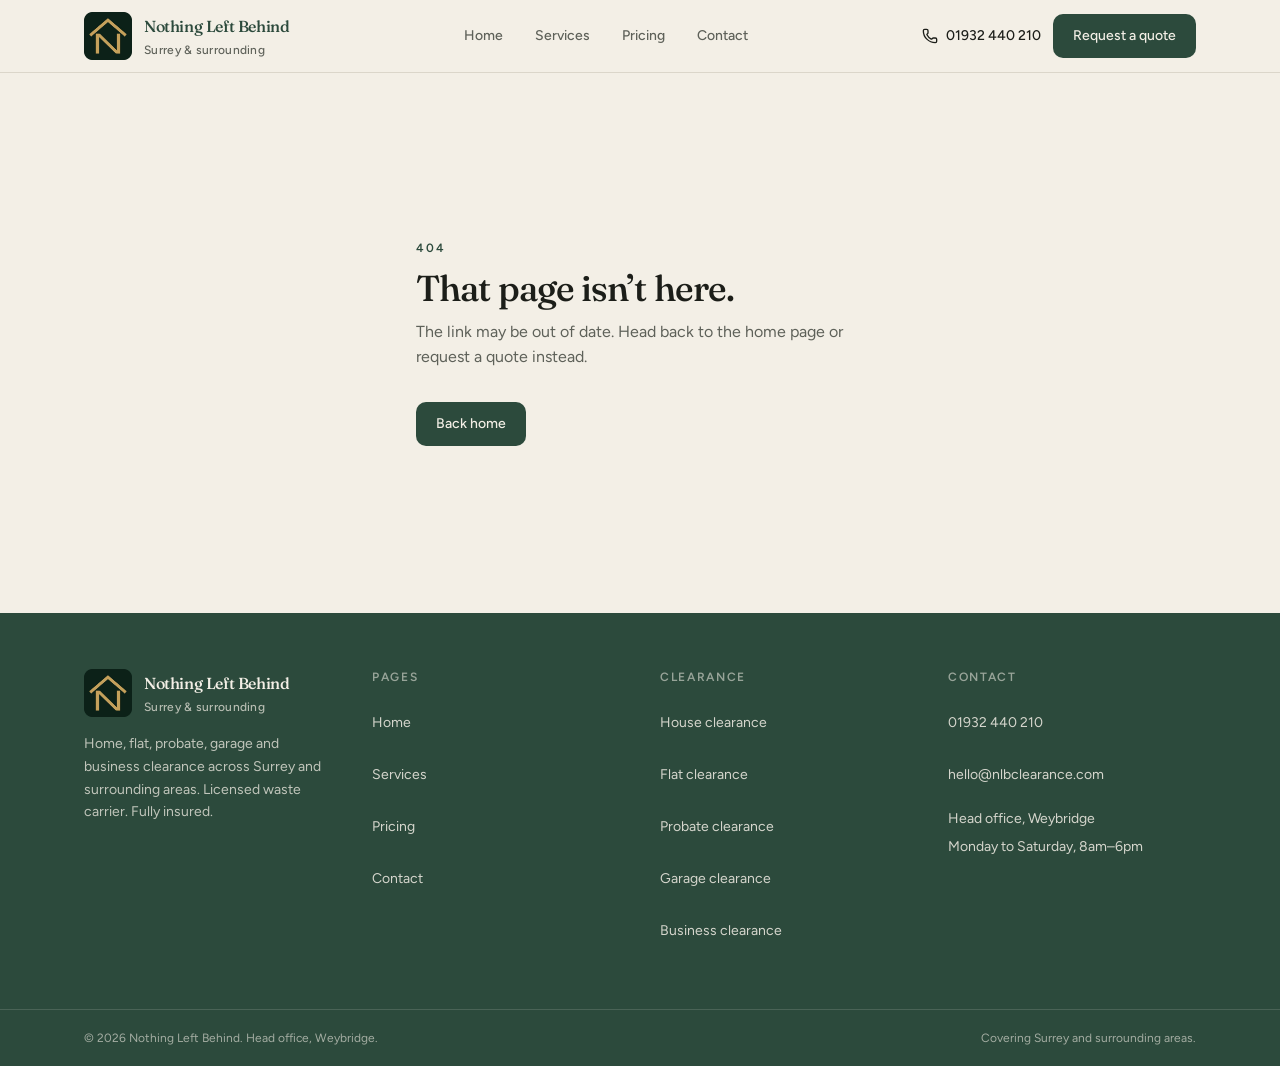
==== commit 666fe135: "Use the Nothing Left Behind logo" ====
--- a/index.html
+++ b/index.html
@@ -1 +1 @@
-<!DOCTYPE html><html lang="en-GB" class="antialiased"><head><meta charSet="utf-8"/><meta name="viewport" content="width=device-width, initial-scale=1"/><link rel="preload" as="image" href="/images/hero.jpg?v=2"/><link rel="preload" as="image" href="/images/after.jpg"/><link rel="preload" as="image" href="/images/house.jpg?v=2"/><link rel="preload" as="image" href="/images/flat.jpg"/><link rel="preload" as="image" href="/images/probate.jpg"/><link rel="preload" as="image" href="/images/garage-clearance.jpg"/><link rel="preload" as="image" href="/images/business.jpg"/><link rel="stylesheet" href="https://fonts.googleapis.com/css2?family=Figtree:ital,wght@0,400;0,500;0,600;1,400&amp;family=Fraunces:opsz,wght@9..144,500;9..144,600&amp;display=swap" data-precedence="default"/><link rel="stylesheet" href="/assets/styles-CDjBwIV-.css" data-precedence="default"/><title>Nothing Left Behind</title><meta name="description" content="Home, flat, probate, garage and business clearance across Surrey and surrounding areas. Licensed, insured, nothing left behind."/><meta name="theme-color" content="#2c4a3c"/><link rel="modulepreload" href="/assets/index-CUzcRY_k.js"/><link rel="modulepreload" href="/assets/routes-CIURyWIz.js"/><link rel="modulepreload" href="/assets/check-wP1A1Z8v.js"/><link rel="icon" type="image/svg+xml" href="/favicon.svg"/><link rel="preconnect" href="https://fonts.googleapis.com"/><link rel="preconnect" href="https://fonts.gstatic.com" crossorigin="anonymous"/></head><body class="bg-paper text-ink"><div class="flex min-h-dvh flex-col bg-paper text-ink"><header class="sticky top-0 z-40 border-b border-line/80 bg-paper/95 backdrop-blur-sm"><div class="mx-auto flex h-16 max-w-6xl items-center justify-between gap-4 px-5 lg:h-18"><a class="group flex min-h-11 items-center gap-3 text-forest active" aria-label="Nothing Left Behind, home" href="/" data-status="active" aria-current="page"><svg viewBox="0 0 32 32" class="size-10 shrink-0" aria-hidden="true"><rect width="32" height="32" rx="8" class="fill-forest"></rect><path fill-rule="evenodd" class="fill-cream" d="M16 6.4 27.2 15.8h-3.1V25.8H7.9V15.8H4.8L16 6.4Zm-2.5 19.4V18.2h5V25.8h-5Zm6.2-7.2h3.1v3.1h-3.1V18.6Z"></path></svg><span class="flex min-w-0 flex-col leading-none"><span class="font-display text-base font-medium tracking-tight">Nothing Left Behind</span><span class="mt-1 text-xs font-medium tracking-wide text-muted">Surrey &amp; surrounding</span></span></a><nav class="hidden items-center gap-1 md:flex" aria-label="Primary"><a class="inline-flex h-11 items-center rounded-md px-3.5 text-sm font-medium transition-colors duration-150 text-forest active" href="/" data-status="active" aria-current="page">Home</a><a class="inline-flex h-11 items-center rounded-md px-3.5 text-sm font-medium transition-colors duration-150 text-muted hover:text-ink" href="/services">Services</a><a class="inline-flex h-11 items-center rounded-md px-3.5 text-sm font-medium transition-colors duration-150 text-muted hover:text-ink" href="/pricing">Pricing</a><a class="inline-flex h-11 items-center rounded-md px-3.5 text-sm font-medium transition-colors duration-150 text-muted hover:text-ink" href="/contact">Contact</a></nav><div class="hidden items-center gap-3 lg:flex"><a href="tel:+441932440210" class="inline-flex h-11 items-center gap-2 text-sm font-medium text-ink"><svg xmlns="http://www.w3.org/2000/svg" width="24" height="24" viewBox="0 0 24 24" fill="none" stroke="currentColor" stroke-width="2" stroke-linecap="round" stroke-linejoin="round" class="lucide lucide-phone size-4" aria-hidden="true"><path d="M13.832 16.568a1 1 0 0 0 1.213-.303l.355-.465A2 2 0 0 1 17 15h3a2 2 0 0 1 2 2v3a2 2 0 0 1-2 2A18 18 0 0 1 2 4a2 2 0 0 1 2-2h3a2 2 0 0 1 2 2v3a2 2 0 0 1-.8 1.6l-.468.351a1 1 0 0 0-.292 1.233 14 14 0 0 0 6.392 6.384"></path></svg>01932 440 210</a><a class="inline-flex items-center justify-center gap-2 whitespace-nowrap font-medium transition-[color,background-color,border-color,transform] duration-150 ease-[cubic-bezier(0.22,1,0.36,1)] focus-visible:outline-none focus-visible:ring-2 focus-visible:ring-forest focus-visible:ring-offset-2 focus-visible:ring-offset-paper disabled:pointer-events-none disabled:opacity-50 active:scale-[0.98] bg-forest text-cream hover:bg-forest-deep h-11 rounded-md px-5 text-sm" href="/contact">Request a quote</a></div><button type="button" class="inline-flex size-11 items-center justify-center rounded-md text-ink md:hidden" aria-expanded="false" aria-controls="mobile-nav" aria-label="Open menu"><svg xmlns="http://www.w3.org/2000/svg" width="24" height="24" viewBox="0 0 24 24" fill="none" stroke="currentColor" stroke-width="2" stroke-linecap="round" stroke-linejoin="round" class="lucide lucide-menu size-5" aria-hidden="true"><path d="M4 12h16"></path><path d="M4 18h16"></path><path d="M4 6h16"></path></svg></button></div></header><!--$--><main><section class="relative isolate min-h-140 overflow-hidden sm:min-h-160"><img src="/images/hero.jpg?v=2" alt="Two clearance workers loading boxes into a white panel van outside a brick house" class="absolute inset-0 size-full object-cover" width="1792" height="1008"/><div class="absolute inset-0 bg-ink/55"></div><div class="relative mx-auto flex min-h-140 max-w-6xl flex-col justify-end px-5 py-14 sm:min-h-160 sm:py-20"><p class="text-xs font-semibold tracking-[0.18em] text-cream/80 uppercase">Surrey and surrounding areas</p><h1 class="mt-4 max-w-3xl font-display text-4xl font-medium tracking-tight text-cream sm:text-6xl">We clear it. Properly.</h1><p class="mt-5 max-w-xl text-base leading-relaxed text-cream/85 sm:text-lg">Nothing Left Behind is a home and property clearance company. Houses, flats, probate, garages and businesses — emptied, sorted, and left tidy.</p><div class="mt-8 flex flex-col gap-3 sm:flex-row"><a class="inline-flex items-center justify-center gap-2 whitespace-nowrap font-medium transition-[color,background-color,border-color,transform] duration-150 ease-[cubic-bezier(0.22,1,0.36,1)] focus-visible:outline-none focus-visible:ring-2 focus-visible:ring-forest focus-visible:ring-offset-2 focus-visible:ring-offset-paper disabled:pointer-events-none disabled:opacity-50 active:scale-[0.98] bg-cream text-forest hover:bg-paper h-12 rounded-lg px-6 text-base" href="/contact">Request a quote</a><a class="inline-flex items-center justify-center gap-2 whitespace-nowrap font-medium transition-[color,background-color,border-color,transform] duration-150 ease-[cubic-bezier(0.22,1,0.36,1)] focus-visible:outline-none focus-visible:ring-2 focus-visible:ring-forest focus-visible:ring-offset-2 focus-visible:ring-offset-paper disabled:pointer-events-none disabled:opacity-50 active:scale-[0.98] border bg-transparent h-12 rounded-lg px-6 text-base border-cream/35 text-cream hover:border-cream hover:bg-transparent" href="/pricing">See guide prices</a></div></div></section><section class="border-b border-line bg-paper"><div class="mx-auto grid max-w-6xl gap-10 px-5 py-16 lg:grid-cols-[1.1fr_0.9fr] lg:gap-16 lg:py-20"><div><p class="text-xs font-semibold tracking-[0.16em] text-forest uppercase">What we do</p><h2 class="mt-3 font-display text-3xl font-medium tracking-tight sm:text-4xl">A Surrey company that leaves the place empty.</h2><p class="mt-5 text-base leading-relaxed text-muted">We are a clearance company with a head office in Weybridge, covering Surrey and the surrounding areas. The work is straightforward: we arrive, we empty the rooms you ask us to, we take reusable items to charity where we can, and we dispose of the rest through licensed waste routes. You are left with a swept space — nothing left behind.</p><p class="mt-4 text-base leading-relaxed text-muted">That covers a full house before a sale, a flat at the end of a tenancy, a garage you have not parked in for years, an office moving out, or a probate home that needs to be handled with a bit of care.</p><ul class="mt-6 space-y-3"><li class="flex items-start gap-3 text-sm text-ink"><svg xmlns="http://www.w3.org/2000/svg" width="24" height="24" viewBox="0 0 24 24" fill="none" stroke="currentColor" stroke-width="2" stroke-linecap="round" stroke-linejoin="round" class="lucide lucide-check mt-0.5 size-4 shrink-0 text-forest" aria-hidden="true"><path d="M20 6 9 17l-5-5"></path></svg>Full or part-property clearances</li><li class="flex items-start gap-3 text-sm text-ink"><svg xmlns="http://www.w3.org/2000/svg" width="24" height="24" viewBox="0 0 24 24" fill="none" stroke="currentColor" stroke-width="2" stroke-linecap="round" stroke-linejoin="round" class="lucide lucide-check mt-0.5 size-4 shrink-0 text-forest" aria-hidden="true"><path d="M20 6 9 17l-5-5"></path></svg>Fixed quotes after photos or a visit</li><li class="flex items-start gap-3 text-sm text-ink"><svg xmlns="http://www.w3.org/2000/svg" width="24" height="24" viewBox="0 0 24 24" fill="none" stroke="currentColor" stroke-width="2" stroke-linecap="round" stroke-linejoin="round" class="lucide lucide-check mt-0.5 size-4 shrink-0 text-forest" aria-hidden="true"><path d="M20 6 9 17l-5-5"></path></svg>Charity, reuse and licensed disposal</li><li class="flex items-start gap-3 text-sm text-ink"><svg xmlns="http://www.w3.org/2000/svg" width="24" height="24" viewBox="0 0 24 24" fill="none" stroke="currentColor" stroke-width="2" stroke-linecap="round" stroke-linejoin="round" class="lucide lucide-check mt-0.5 size-4 shrink-0 text-forest" aria-hidden="true"><path d="M20 6 9 17l-5-5"></path></svg>Swept finish, ready for keys to change hands</li></ul></div><div class="overflow-hidden rounded-xl"><img src="/images/after.jpg" alt="A freshly emptied living room with sash windows and oak floorboards" class="h-full min-h-72 w-full object-cover" width="1792" height="1008"/></div></div></section><section class="border-b border-line bg-surface"><div class="mx-auto grid max-w-6xl gap-8 px-5 py-14 sm:grid-cols-3"><article><svg xmlns="http://www.w3.org/2000/svg" width="24" height="24" viewBox="0 0 24 24" fill="none" stroke="currentColor" stroke-width="2" stroke-linecap="round" stroke-linejoin="round" class="lucide lucide-shield size-5 text-forest" aria-hidden="true"><path d="M20 13c0 5-3.5 7.5-7.66 8.95a1 1 0 0 1-.67-.01C7.5 20.5 4 18 4 13V6a1 1 0 0 1 1-1c2 0 4.5-1.2 6.24-2.72a1.17 1.17 0 0 1 1.52 0C14.51 3.81 17 5 19 5a1 1 0 0 1 1 1z"></path></svg><h2 class="mt-4 font-display text-xl font-medium tracking-tight">Licensed and insured</h2><p class="mt-2 text-sm leading-relaxed text-muted">Registered waste carrier, public liability cover, and a paper trail for every load.</p></article><article><svg xmlns="http://www.w3.org/2000/svg" width="24" height="24" viewBox="0 0 24 24" fill="none" stroke="currentColor" stroke-width="2" stroke-linecap="round" stroke-linejoin="round" class="lucide lucide-recycle size-5 text-forest" aria-hidden="true"><path d="M7 19H4.815a1.83 1.83 0 0 1-1.57-.881 1.785 1.785 0 0 1-.004-1.784L7.196 9.5"></path><path d="M11 19h8.203a1.83 1.83 0 0 0 1.556-.89 1.784 1.784 0 0 0 0-1.775l-1.226-2.12"></path><path d="m14 16-3 3 3 3"></path><path d="M8.293 13.596 7.196 9.5 3.1 10.598"></path><path d="m9.344 5.811 1.093-1.892A1.83 1.83 0 0 1 11.985 3a1.784 1.784 0 0 1 1.546.888l3.943 6.843"></path><path d="m13.378 9.633 4.096 1.098 1.097-4.096"></path></svg><h2 class="mt-4 font-display text-xl font-medium tracking-tight">Reuse before the tip</h2><p class="mt-2 text-sm leading-relaxed text-muted">Usable furniture and goods go to charity or reuse where we can. The rest is sorted, not dumped.</p></article><article><svg xmlns="http://www.w3.org/2000/svg" width="24" height="24" viewBox="0 0 24 24" fill="none" stroke="currentColor" stroke-width="2" stroke-linecap="round" stroke-linejoin="round" class="lucide lucide-truck size-5 text-forest" aria-hidden="true"><path d="M14 18V6a2 2 0 0 0-2-2H4a2 2 0 0 0-2 2v11a1 1 0 0 0 1 1h2"></path><path d="M15 18H9"></path><path d="M19 18h2a1 1 0 0 0 1-1v-3.65a1 1 0 0 0-.22-.624l-3.48-4.35A1 1 0 0 0 17.52 8H14"></path><circle cx="17" cy="18" r="2"></circle><circle cx="7" cy="18" r="2"></circle></svg><h2 class="mt-4 font-display text-xl font-medium tracking-tight">Surrey and surrounding</h2><p class="mt-2 text-sm leading-relaxed text-muted">Head office in Weybridge. We cover Surrey as a matter of course, and the towns that sit next to it.</p></article></div></section><section class="bg-paper"><div class="mx-auto max-w-6xl px-5 py-16 lg:py-20"><div class="flex flex-col justify-between gap-4 sm:flex-row sm:items-end"><div><p class="text-xs font-semibold tracking-[0.16em] text-forest uppercase">Services</p><h2 class="mt-3 font-display text-3xl font-medium tracking-tight sm:text-4xl">Five kinds of clearance.</h2></div><a class="inline-flex h-11 items-center gap-2 text-sm font-medium text-forest" href="/services">All services<svg xmlns="http://www.w3.org/2000/svg" width="24" height="24" viewBox="0 0 24 24" fill="none" stroke="currentColor" stroke-width="2" stroke-linecap="round" stroke-linejoin="round" class="lucide lucide-arrow-right size-4" aria-hidden="true"><path d="M5 12h14"></path><path d="m12 5 7 7-7 7"></path></svg></a></div><div class="mt-10 grid gap-5 sm:grid-cols-2 lg:grid-cols-3"><a class="group overflow-hidden rounded-xl border border-line bg-elevated" href="/services#house"><div class="aspect-4/3 overflow-hidden"><img src="/images/house.jpg?v=2" alt="A brick family house in Surrey with boxes stacked by the front door during a clearance" class="size-full object-cover transition-transform duration-500 ease-[cubic-bezier(0.22,1,0.36,1)] group-hover:scale-[1.03]" width="1600" height="1200"/></div><div class="p-5"><h3 class="font-display text-xl font-medium tracking-tight">House clearance</h3><p class="mt-2 text-sm leading-relaxed text-muted">Full or part-empty of houses of any size, from a spare room to a four-bed family home.</p></div></a><a class="group overflow-hidden rounded-xl border border-line bg-elevated" href="/services#flat"><div class="aspect-4/3 overflow-hidden"><img src="/images/flat.jpg" alt="An emptied one-bedroom apartment after a professional flat clearance" class="size-full object-cover transition-transform duration-500 ease-[cubic-bezier(0.22,1,0.36,1)] group-hover:scale-[1.03]" width="1600" height="1200"/></div><div class="p-5"><h3 class="font-display text-xl font-medium tracking-tight">Flat clearance</h3><p class="mt-2 text-sm leading-relaxed text-muted">Studios, one-beds and larger apartments, including blocks with tight access and no lift.</p></div></a><a class="group overflow-hidden rounded-xl border border-line bg-elevated" href="/services#probate"><div class="aspect-4/3 overflow-hidden"><img src="/images/probate.jpg" alt="A quiet Edwardian hallway with a box of packed photograph frames ready for a probate clearance" class="size-full object-cover transition-transform duration-500 ease-[cubic-bezier(0.22,1,0.36,1)] group-hover:scale-[1.03]" width="1600" height="1200"/></div><div class="p-5"><h3 class="font-display text-xl font-medium tracking-tight">Probate clearance</h3><p class="mt-2 text-sm leading-relaxed text-muted">Careful, paced clearances for executors, solicitors and families after a death.</p></div></a><a class="group overflow-hidden rounded-xl border border-line bg-elevated" href="/services#garage"><div class="aspect-4/3 overflow-hidden"><img src="/images/garage-clearance.jpg" alt="A cluttered British garage mid-clearance, with boxes, a bike and a lawnmower still on the oil-stained floor" class="size-full object-cover transition-transform duration-500 ease-[cubic-bezier(0.22,1,0.36,1)] group-hover:scale-[1.03]" width="1600" height="1200"/></div><div class="p-5"><h3 class="font-display text-xl font-medium tracking-tight">Garage clearance</h3><p class="mt-2 text-sm leading-relaxed text-muted">Garages, workshops and outbuildings emptied so you can park, store or start a project again.</p></div></a><a class="group overflow-hidden rounded-xl border border-line bg-elevated" href="/services#business"><div class="aspect-4/3 overflow-hidden"><img src="/images/business.jpg" alt="A small office after a professional business clearance, desks empty and carpet vacuumed" class="size-full object-cover transition-transform duration-500 ease-[cubic-bezier(0.22,1,0.36,1)] group-hover:scale-[1.03]" width="1600" height="1200"/></div><div class="p-5"><h3 class="font-display text-xl font-medium tracking-tight">Business clearance</h3><p class="mt-2 text-sm leading-relaxed text-muted">Offices, shops and commercial units cleared around a working day, or out of hours.</p></div></a></div></div></section><section class="border-y border-line bg-surface"><div class="mx-auto max-w-6xl px-5 py-16 lg:py-20"><p class="text-xs font-semibold tracking-[0.16em] text-forest uppercase">How it works</p><h2 class="mt-3 font-display text-3xl font-medium tracking-tight sm:text-4xl">Three steps, then an empty room.</h2><ol class="mt-10 grid gap-8 sm:grid-cols-3"><li><p class="font-display text-2xl text-forest">01</p><h3 class="mt-3 font-display text-xl font-medium tracking-tight">Tell us what needs clearing</h3><p class="mt-2 text-sm leading-relaxed text-muted">A few photos or a short call is enough for a first figure. We can visit if the job is larger or a probate.</p></li><li><p class="font-display text-2xl text-forest">02</p><h3 class="mt-3 font-display text-xl font-medium tracking-tight">A fixed quote, no surprises</h3><p class="mt-2 text-sm leading-relaxed text-muted">Labour, loading, van and licensed disposal are in the price. We only start when you are happy with the number.</p></li><li><p class="font-display text-2xl text-forest">03</p><h3 class="mt-3 font-display text-xl font-medium tracking-tight">We empty it. You move on.</h3><p class="mt-2 text-sm leading-relaxed text-muted">Our crews clear the agreed rooms, sort reuse and recycling, and leave the space swept.</p></li></ol></div></section><section class="border-b border-line bg-elevated"><div class="mx-auto max-w-6xl px-5 py-16 lg:py-20"><p class="text-xs font-semibold tracking-[0.16em] text-forest uppercase">Recent jobs</p><h2 class="mt-3 max-w-xl font-display text-3xl font-medium tracking-tight sm:text-4xl">What people say once the van has gone.</h2><ul class="mt-10 grid gap-5 lg:grid-cols-3"><li class="flex flex-col rounded-xl border border-line bg-paper p-6"><blockquote class="font-display text-lg leading-snug tracking-tight text-ink">“<!-- -->They cleared my father’s house in two days and put the things we wanted to keep in one room. The rest was gone, and the place was swept for the agent.<!-- -->”</blockquote><p class="mt-auto pt-6 text-sm font-medium text-ink">Helen M.</p><p class="mt-1 text-sm text-muted">Probate clearance<!-- -->, <!-- -->Weybridge</p></li><li class="flex flex-col rounded-xl border border-line bg-paper p-6"><blockquote class="font-display text-lg leading-snug tracking-tight text-ink">“<!-- -->The garage had not taken a car since 2016. They took the lawnmower, the boxes and a rotten sofa, and I parked in it that evening.<!-- -->”</blockquote><p class="mt-auto pt-6 text-sm font-medium text-ink">David K.</p><p class="mt-1 text-sm text-muted">Garage clearance<!-- -->, <!-- -->Walton-on-Thames</p></li><li class="flex flex-col rounded-xl border border-line bg-paper p-6"><blockquote class="font-display text-lg leading-snug tracking-tight text-ink">“<!-- -->End of tenancy on a two-bed in Guildford. Quote matched the invoice, the block stairs were protected, and the landlord signed it off the same week.<!-- -->”</blockquote><p class="mt-auto pt-6 text-sm font-medium text-ink">Priya S.</p><p class="mt-1 text-sm text-muted">Flat clearance<!-- -->, <!-- -->Guildford</p></li></ul></div></section><section class="bg-paper"><div class="mx-auto max-w-6xl px-5 py-16 lg:py-20"><p class="text-xs font-semibold tracking-[0.16em] text-forest uppercase">Coverage</p><h2 class="mt-3 max-w-xl font-display text-3xl font-medium tracking-tight sm:text-4xl">Surrey, and the towns around it.</h2><p class="mt-4 max-w-2xl text-base leading-relaxed text-muted">We cover Surrey as standard, plus neighbouring towns just over the border. If you are a little further out, still get in touch — we would rather say yes than draw a hard line.</p><ul class="mt-8 grid gap-4 sm:grid-cols-2 lg:grid-cols-3"><li class="rounded-xl border border-line bg-surface p-5"><p class="font-display text-lg font-medium tracking-tight text-ink">North Surrey</p><p class="mt-2 text-sm leading-relaxed text-muted">Weybridge, Walton-on-Thames, Hersham, Staines, Chertsey, Shepperton</p></li><li class="rounded-xl border border-line bg-surface p-5"><p class="font-display text-lg font-medium tracking-tight text-ink">Mid Surrey</p><p class="mt-2 text-sm leading-relaxed text-muted">Guildford, Woking, Godalming, Leatherhead, Cobham, Esher</p></li><li class="rounded-xl border border-line bg-surface p-5"><p class="font-display text-lg font-medium tracking-tight text-ink">East Surrey</p><p class="mt-2 text-sm leading-relaxed text-muted">Reigate, Redhill, Dorking, Epsom, Banstead</p></li><li class="rounded-xl border border-line bg-surface p-5"><p class="font-display text-lg font-medium tracking-tight text-ink">West Surrey</p><p class="mt-2 text-sm leading-relaxed text-muted">Camberley, Farnham, Haslemere, Farnborough, Aldershot</p></li><li class="rounded-xl border border-line bg-surface p-5"><p class="font-display text-lg font-medium tracking-tight text-ink">Neighbouring towns</p><p class="mt-2 text-sm leading-relaxed text-muted">Kingston, Richmond, Windsor, Bracknell — and further if we can make it work</p></li></ul><ul class="mt-6 flex flex-wrap gap-2"><li class="rounded-md border border-line bg-elevated px-3 py-2 text-sm text-ink">Weybridge</li><li class="rounded-md border border-line bg-elevated px-3 py-2 text-sm text-ink">Guildford</li><li class="rounded-md border border-line bg-elevated px-3 py-2 text-sm text-ink">Woking</li><li class="rounded-md border border-line bg-elevated px-3 py-2 text-sm text-ink">Walton-on-Thames</li><li class="rounded-md border border-line bg-elevated px-3 py-2 text-sm text-ink">Cobham</li><li class="rounded-md border border-line bg-elevated px-3 py-2 text-sm text-ink">Esher</li><li class="rounded-md border border-line bg-elevated px-3 py-2 text-sm text-ink">Camberley</li><li class="rounded-md border border-line bg-elevated px-3 py-2 text-sm text-ink">Farnham</li><li class="rounded-md border border-line bg-elevated px-3 py-2 text-sm text-ink">Staines</li><li class="rounded-md border border-line bg-elevated px-3 py-2 text-sm text-ink">Reigate</li><li class="rounded-md border border-line bg-elevated px-3 py-2 text-sm text-ink">Dorking</li><li class="rounded-md border border-line bg-elevated px-3 py-2 text-sm text-ink">Epsom</li><li class="rounded-md border border-line bg-elevated px-3 py-2 text-sm text-ink">Kingston</li><li class="rounded-md border border-line bg-elevated px-3 py-2 text-sm text-ink">Richmond</li><li class="rounded-md border border-line bg-elevated px-3 py-2 text-sm text-ink">Windsor</li><li class="rounded-md border border-line bg-elevated px-3 py-2 text-sm text-ink">Leatherhead</li></ul></div></section><section class="bg-forest text-cream"><div class="mx-auto flex max-w-6xl flex-col gap-6 px-5 py-14 sm:flex-row sm:items-center sm:justify-between"><div><h2 class="font-display text-3xl font-medium tracking-tight">Need a house emptied?</h2><p class="mt-2 max-w-lg text-sm leading-relaxed text-cream/75">Send a few details and we will come back within one working day with a guide price — or call <!-- -->01932 440 210<!-- -->.</p></div><a class="inline-flex items-center justify-center gap-2 whitespace-nowrap font-medium transition-[color,background-color,border-color,transform] duration-150 ease-[cubic-bezier(0.22,1,0.36,1)] focus-visible:outline-none focus-visible:ring-2 focus-visible:ring-forest focus-visible:ring-offset-2 focus-visible:ring-offset-paper disabled:pointer-events-none disabled:opacity-50 active:scale-[0.98] bg-cream text-forest hover:bg-paper h-12 rounded-lg px-6 text-base shrink-0" href="/contact">Get in touch</a></div></section></main><!--/$--><footer class="mt-auto bg-forest text-cream"><div class="mx-auto grid max-w-6xl gap-10 px-5 py-14 sm:grid-cols-2 lg:grid-cols-4"><div class="sm:col-span-2 lg:col-span-1"><a class="group flex min-h-11 items-center gap-3 text-cream active" aria-label="Nothing Left Behind, home" href="/" data-status="active" aria-current="page"><svg viewBox="0 0 32 32" class="size-10 shrink-0" aria-hidden="true"><rect width="32" height="32" rx="8" class="fill-cream"></rect><path fill-rule="evenodd" class="fill-forest" d="M16 6.4 27.2 15.8h-3.1V25.8H7.9V15.8H4.8L16 6.4Zm-2.5 19.4V18.2h5V25.8h-5Zm6.2-7.2h3.1v3.1h-3.1V18.6Z"></path></svg><span class="flex min-w-0 flex-col leading-none"><span class="font-display text-base font-medium tracking-tight">Nothing Left Behind</span><span class="mt-1 text-xs font-medium tracking-wide text-cream/70">Surrey &amp; surrounding</span></span></a><p class="mt-4 max-w-xs text-sm leading-relaxed text-cream/75">Home, flat, probate, garage and business clearance across Surrey and surrounding areas. Licensed waste carrier. Fully insured.</p></div><div><h2 class="font-sans text-xs font-semibold tracking-[0.14em] text-cream/55 uppercase">Pages</h2><ul class="mt-4 space-y-2"><li><a class="inline-flex min-h-11 items-center text-sm text-cream/85 hover:text-cream active" href="/" data-status="active" aria-current="page">Home</a></li><li><a class="inline-flex min-h-11 items-center text-sm text-cream/85 hover:text-cream" href="/services">Services</a></li><li><a class="inline-flex min-h-11 items-center text-sm text-cream/85 hover:text-cream" href="/pricing">Pricing</a></li><li><a class="inline-flex min-h-11 items-center text-sm text-cream/85 hover:text-cream" href="/contact">Contact</a></li></ul></div><div><h2 class="font-sans text-xs font-semibold tracking-[0.14em] text-cream/55 uppercase">Clearance</h2><ul class="mt-4 space-y-2"><li><a class="inline-flex min-h-11 items-center text-sm text-cream/85 hover:text-cream" href="/services#house">House clearance</a></li><li><a class="inline-flex min-h-11 items-center text-sm text-cream/85 hover:text-cream" href="/services#flat">Flat clearance</a></li><li><a class="inline-flex min-h-11 items-center text-sm text-cream/85 hover:text-cream" href="/services#probate">Probate clearance</a></li><li><a class="inline-flex min-h-11 items-center text-sm text-cream/85 hover:text-cream" href="/services#garage">Garage clearance</a></li><li><a class="inline-flex min-h-11 items-center text-sm text-cream/85 hover:text-cream" href="/services#business">Business clearance</a></li></ul></div><div><h2 class="font-sans text-xs font-semibold tracking-[0.14em] text-cream/55 uppercase">Contact</h2><ul class="mt-4 space-y-2 text-sm text-cream/85"><li><a href="tel:+441932440210" class="inline-flex min-h-11 items-center hover:text-cream">01932 440 210</a></li><li><a href="mailto:hello@nlbclearance.com" class="inline-flex min-h-11 items-center break-all hover:text-cream">hello@nlbclearance.com</a></li><li class="pt-1">Head office, Weybridge</li><li>Monday to Saturday, 8am–6pm</li></ul></div></div><div class="border-t border-cream/15"><div class="mx-auto flex max-w-6xl flex-col gap-3 px-5 py-5 text-xs text-cream/60 sm:flex-row sm:items-center sm:justify-between"><p>© <!-- -->2026<!-- --> Nothing Left Behind. <!-- -->Head office, Weybridge<!-- -->.</p><p>Covering <!-- -->Surrey and surrounding areas<!-- -->.</p></div></div></footer></div><script data-tsr-stream-part="">(self.$R=self.$R||{})["tsr"]=[];self.$_TSR={h(){this.hydrated=!0,this.c()},e(){this.streamEnded=!0,this.c()},c(){this.hydrated&&this.streamEnded&&(delete self.$_TSR,delete self.$R.tsr)},p(e){this.initialized?e():this.buffer.push(e)},buffer:[]};$_TSR.router=($R=>$R[0]={manifest:$R[1]={routes:$R[2]={__root__:$R[3]={preloads:$R[4]=["/assets/index-CUzcRY_k.js"],scripts:$R[5]=[$R[6]={attrs:$R[7]={type:"module",async:!0,src:"/assets/index-CUzcRY_k.js"}}]},"/":$R[8]={preloads:$R[9]=["/assets/routes-CIURyWIz.js","/assets/check-wP1A1Z8v.js"]}}},matches:$R[10]=[$R[11]={i:"__root__#",u:1793980575661,s:"success",ssr:!0},$R[12]={i:"##",u:1793980575661,s:"success",ssr:!0}]})($R["tsr"]);$_TSR.e();{let s=document.currentScript,p;while((p=s.previousElementSibling)&&p.hasAttribute('data-tsr-stream-part'))p.remove();s.remove()}</script><script type="module" async="" src="/assets/index-CUzcRY_k.js"></script><script>document.currentScript.remove();/*$tsr-stream-boundary*/</script></body></html>+<!DOCTYPE html><html lang="en-GB" class="antialiased"><head><meta charSet="utf-8"/><meta name="viewport" content="width=device-width, initial-scale=1"/><link rel="preload" as="image" href="/logo-mark.png"/><link rel="preload" as="image" href="/images/hero.jpg?v=2"/><link rel="preload" as="image" href="/images/after.jpg"/><link rel="preload" as="image" href="/images/house.jpg?v=2"/><link rel="preload" as="image" href="/images/flat.jpg"/><link rel="preload" as="image" href="/images/probate.jpg"/><link rel="preload" as="image" href="/images/garage-clearance.jpg"/><link rel="preload" as="image" href="/images/business.jpg"/><link rel="stylesheet" href="https://fonts.googleapis.com/css2?family=Figtree:ital,wght@0,400;0,500;0,600;1,400&amp;family=Fraunces:opsz,wght@9..144,500;9..144,600&amp;display=swap" data-precedence="default"/><link rel="stylesheet" href="/assets/styles-DAre4S1k.css" data-precedence="default"/><title>Nothing Left Behind</title><meta name="description" content="Home, flat, probate, garage and business clearance across Surrey and surrounding areas. Licensed, insured, nothing left behind."/><meta name="theme-color" content="#2c4a3c"/><link rel="modulepreload" href="/assets/index-CnUZUkYY.js"/><link rel="modulepreload" href="/assets/routes-EWi43LSR.js"/><link rel="modulepreload" href="/assets/check-BCUlZHVz.js"/><link rel="icon" type="image/png" href="/favicon.png"/><link rel="preconnect" href="https://fonts.googleapis.com"/><link rel="preconnect" href="https://fonts.gstatic.com" crossorigin="anonymous"/></head><body class="bg-paper text-ink"><div class="flex min-h-dvh flex-col bg-paper text-ink"><header class="sticky top-0 z-40 border-b border-line/80 bg-paper/95 backdrop-blur-sm"><div class="mx-auto flex h-16 max-w-6xl items-center justify-between gap-4 px-5 lg:h-18"><a class="group flex min-h-11 items-center gap-3 text-forest active" aria-label="Nothing Left Behind, home" href="/" data-status="active" aria-current="page"><img src="/logo-mark.png" alt="" width="375" height="375" class="size-12 shrink-0"/><span class="flex min-w-0 flex-col leading-none"><span class="font-display text-base font-medium tracking-tight">Nothing Left Behind</span><span class="mt-1 text-xs font-medium tracking-wide text-muted">Surrey &amp; surrounding</span></span></a><nav class="hidden items-center gap-1 md:flex" aria-label="Primary"><a class="inline-flex h-11 items-center rounded-md px-3.5 text-sm font-medium transition-colors duration-150 text-forest active" href="/" data-status="active" aria-current="page">Home</a><a class="inline-flex h-11 items-center rounded-md px-3.5 text-sm font-medium transition-colors duration-150 text-muted hover:text-ink" href="/services">Services</a><a class="inline-flex h-11 items-center rounded-md px-3.5 text-sm font-medium transition-colors duration-150 text-muted hover:text-ink" href="/pricing">Pricing</a><a class="inline-flex h-11 items-center rounded-md px-3.5 text-sm font-medium transition-colors duration-150 text-muted hover:text-ink" href="/contact">Contact</a></nav><div class="hidden items-center gap-3 lg:flex"><a href="tel:+441932440210" class="inline-flex h-11 items-center gap-2 text-sm font-medium text-ink"><svg xmlns="http://www.w3.org/2000/svg" width="24" height="24" viewBox="0 0 24 24" fill="none" stroke="currentColor" stroke-width="2" stroke-linecap="round" stroke-linejoin="round" class="lucide lucide-phone size-4" aria-hidden="true"><path d="M13.832 16.568a1 1 0 0 0 1.213-.303l.355-.465A2 2 0 0 1 17 15h3a2 2 0 0 1 2 2v3a2 2 0 0 1-2 2A18 18 0 0 1 2 4a2 2 0 0 1 2-2h3a2 2 0 0 1 2 2v3a2 2 0 0 1-.8 1.6l-.468.351a1 1 0 0 0-.292 1.233 14 14 0 0 0 6.392 6.384"></path></svg>01932 440 210</a><a class="inline-flex items-center justify-center gap-2 whitespace-nowrap font-medium transition-[color,background-color,border-color,transform] duration-150 ease-[cubic-bezier(0.22,1,0.36,1)] focus-visible:outline-none focus-visible:ring-2 focus-visible:ring-forest focus-visible:ring-offset-2 focus-visible:ring-offset-paper disabled:pointer-events-none disabled:opacity-50 active:scale-[0.98] bg-forest text-cream hover:bg-forest-deep h-11 rounded-md px-5 text-sm" href="/contact">Request a quote</a></div><button type="button" class="inline-flex size-11 items-center justify-center rounded-md text-ink md:hidden" aria-expanded="false" aria-controls="mobile-nav" aria-label="Open menu"><svg xmlns="http://www.w3.org/2000/svg" width="24" height="24" viewBox="0 0 24 24" fill="none" stroke="currentColor" stroke-width="2" stroke-linecap="round" stroke-linejoin="round" class="lucide lucide-menu size-5" aria-hidden="true"><path d="M4 12h16"></path><path d="M4 18h16"></path><path d="M4 6h16"></path></svg></button></div></header><!--$--><main><section class="relative isolate min-h-140 overflow-hidden sm:min-h-160"><img src="/images/hero.jpg?v=2" alt="Two clearance workers loading boxes into a white panel van outside a brick house" class="absolute inset-0 size-full object-cover" width="1792" height="1008"/><div class="absolute inset-0 bg-ink/55"></div><div class="relative mx-auto flex min-h-140 max-w-6xl flex-col justify-end px-5 py-14 sm:min-h-160 sm:py-20"><p class="text-xs font-semibold tracking-[0.18em] text-cream/80 uppercase">Surrey and surrounding areas</p><h1 class="mt-4 max-w-3xl font-display text-4xl font-medium tracking-tight text-cream sm:text-6xl">We clear it. Properly.</h1><p class="mt-5 max-w-xl text-base leading-relaxed text-cream/85 sm:text-lg">Nothing Left Behind is a home and property clearance company. Houses, flats, probate, garages and businesses — emptied, sorted, and left tidy.</p><div class="mt-8 flex flex-col gap-3 sm:flex-row"><a class="inline-flex items-center justify-center gap-2 whitespace-nowrap font-medium transition-[color,background-color,border-color,transform] duration-150 ease-[cubic-bezier(0.22,1,0.36,1)] focus-visible:outline-none focus-visible:ring-2 focus-visible:ring-forest focus-visible:ring-offset-2 focus-visible:ring-offset-paper disabled:pointer-events-none disabled:opacity-50 active:scale-[0.98] bg-cream text-forest hover:bg-paper h-12 rounded-lg px-6 text-base" href="/contact">Request a quote</a><a class="inline-flex items-center justify-center gap-2 whitespace-nowrap font-medium transition-[color,background-color,border-color,transform] duration-150 ease-[cubic-bezier(0.22,1,0.36,1)] focus-visible:outline-none focus-visible:ring-2 focus-visible:ring-forest focus-visible:ring-offset-2 focus-visible:ring-offset-paper disabled:pointer-events-none disabled:opacity-50 active:scale-[0.98] border bg-transparent h-12 rounded-lg px-6 text-base border-cream/35 text-cream hover:border-cream hover:bg-transparent" href="/pricing">See guide prices</a></div></div></section><section class="border-b border-line bg-paper"><div class="mx-auto grid max-w-6xl gap-10 px-5 py-16 lg:grid-cols-[1.1fr_0.9fr] lg:gap-16 lg:py-20"><div><p class="text-xs font-semibold tracking-[0.16em] text-forest uppercase">What we do</p><h2 class="mt-3 font-display text-3xl font-medium tracking-tight sm:text-4xl">A Surrey company that leaves the place empty.</h2><p class="mt-5 text-base leading-relaxed text-muted">We are a clearance company with a head office in Weybridge, covering Surrey and the surrounding areas. The work is straightforward: we arrive, we empty the rooms you ask us to, we take reusable items to charity where we can, and we dispose of the rest through licensed waste routes. You are left with a swept space — nothing left behind.</p><p class="mt-4 text-base leading-relaxed text-muted">That covers a full house before a sale, a flat at the end of a tenancy, a garage you have not parked in for years, an office moving out, or a probate home that needs to be handled with a bit of care.</p><ul class="mt-6 space-y-3"><li class="flex items-start gap-3 text-sm text-ink"><svg xmlns="http://www.w3.org/2000/svg" width="24" height="24" viewBox="0 0 24 24" fill="none" stroke="currentColor" stroke-width="2" stroke-linecap="round" stroke-linejoin="round" class="lucide lucide-check mt-0.5 size-4 shrink-0 text-forest" aria-hidden="true"><path d="M20 6 9 17l-5-5"></path></svg>Full or part-property clearances</li><li class="flex items-start gap-3 text-sm text-ink"><svg xmlns="http://www.w3.org/2000/svg" width="24" height="24" viewBox="0 0 24 24" fill="none" stroke="currentColor" stroke-width="2" stroke-linecap="round" stroke-linejoin="round" class="lucide lucide-check mt-0.5 size-4 shrink-0 text-forest" aria-hidden="true"><path d="M20 6 9 17l-5-5"></path></svg>Fixed quotes after photos or a visit</li><li class="flex items-start gap-3 text-sm text-ink"><svg xmlns="http://www.w3.org/2000/svg" width="24" height="24" viewBox="0 0 24 24" fill="none" stroke="currentColor" stroke-width="2" stroke-linecap="round" stroke-linejoin="round" class="lucide lucide-check mt-0.5 size-4 shrink-0 text-forest" aria-hidden="true"><path d="M20 6 9 17l-5-5"></path></svg>Charity, reuse and licensed disposal</li><li class="flex items-start gap-3 text-sm text-ink"><svg xmlns="http://www.w3.org/2000/svg" width="24" height="24" viewBox="0 0 24 24" fill="none" stroke="currentColor" stroke-width="2" stroke-linecap="round" stroke-linejoin="round" class="lucide lucide-check mt-0.5 size-4 shrink-0 text-forest" aria-hidden="true"><path d="M20 6 9 17l-5-5"></path></svg>Swept finish, ready for keys to change hands</li></ul></div><div class="overflow-hidden rounded-xl"><img src="/images/after.jpg" alt="A freshly emptied living room with sash windows and oak floorboards" class="h-full min-h-72 w-full object-cover" width="1792" height="1008"/></div></div></section><section class="border-b border-line bg-surface"><div class="mx-auto grid max-w-6xl gap-8 px-5 py-14 sm:grid-cols-3"><article><svg xmlns="http://www.w3.org/2000/svg" width="24" height="24" viewBox="0 0 24 24" fill="none" stroke="currentColor" stroke-width="2" stroke-linecap="round" stroke-linejoin="round" class="lucide lucide-shield size-5 text-forest" aria-hidden="true"><path d="M20 13c0 5-3.5 7.5-7.66 8.95a1 1 0 0 1-.67-.01C7.5 20.5 4 18 4 13V6a1 1 0 0 1 1-1c2 0 4.5-1.2 6.24-2.72a1.17 1.17 0 0 1 1.52 0C14.51 3.81 17 5 19 5a1 1 0 0 1 1 1z"></path></svg><h2 class="mt-4 font-display text-xl font-medium tracking-tight">Licensed and insured</h2><p class="mt-2 text-sm leading-relaxed text-muted">Registered waste carrier, public liability cover, and a paper trail for every load.</p></article><article><svg xmlns="http://www.w3.org/2000/svg" width="24" height="24" viewBox="0 0 24 24" fill="none" stroke="currentColor" stroke-width="2" stroke-linecap="round" stroke-linejoin="round" class="lucide lucide-recycle size-5 text-forest" aria-hidden="true"><path d="M7 19H4.815a1.83 1.83 0 0 1-1.57-.881 1.785 1.785 0 0 1-.004-1.784L7.196 9.5"></path><path d="M11 19h8.203a1.83 1.83 0 0 0 1.556-.89 1.784 1.784 0 0 0 0-1.775l-1.226-2.12"></path><path d="m14 16-3 3 3 3"></path><path d="M8.293 13.596 7.196 9.5 3.1 10.598"></path><path d="m9.344 5.811 1.093-1.892A1.83 1.83 0 0 1 11.985 3a1.784 1.784 0 0 1 1.546.888l3.943 6.843"></path><path d="m13.378 9.633 4.096 1.098 1.097-4.096"></path></svg><h2 class="mt-4 font-display text-xl font-medium tracking-tight">Reuse before the tip</h2><p class="mt-2 text-sm leading-relaxed text-muted">Usable furniture and goods go to charity or reuse where we can. The rest is sorted, not dumped.</p></article><article><svg xmlns="http://www.w3.org/2000/svg" width="24" height="24" viewBox="0 0 24 24" fill="none" stroke="currentColor" stroke-width="2" stroke-linecap="round" stroke-linejoin="round" class="lucide lucide-truck size-5 text-forest" aria-hidden="true"><path d="M14 18V6a2 2 0 0 0-2-2H4a2 2 0 0 0-2 2v11a1 1 0 0 0 1 1h2"></path><path d="M15 18H9"></path><path d="M19 18h2a1 1 0 0 0 1-1v-3.65a1 1 0 0 0-.22-.624l-3.48-4.35A1 1 0 0 0 17.52 8H14"></path><circle cx="17" cy="18" r="2"></circle><circle cx="7" cy="18" r="2"></circle></svg><h2 class="mt-4 font-display text-xl font-medium tracking-tight">Surrey and surrounding</h2><p class="mt-2 text-sm leading-relaxed text-muted">Head office in Weybridge. We cover Surrey as a matter of course, and the towns that sit next to it.</p></article></div></section><section class="bg-paper"><div class="mx-auto max-w-6xl px-5 py-16 lg:py-20"><div class="flex flex-col justify-between gap-4 sm:flex-row sm:items-end"><div><p class="text-xs font-semibold tracking-[0.16em] text-forest uppercase">Services</p><h2 class="mt-3 font-display text-3xl font-medium tracking-tight sm:text-4xl">Five kinds of clearance.</h2></div><a class="inline-flex h-11 items-center gap-2 text-sm font-medium text-forest" href="/services">All services<svg xmlns="http://www.w3.org/2000/svg" width="24" height="24" viewBox="0 0 24 24" fill="none" stroke="currentColor" stroke-width="2" stroke-linecap="round" stroke-linejoin="round" class="lucide lucide-arrow-right size-4" aria-hidden="true"><path d="M5 12h14"></path><path d="m12 5 7 7-7 7"></path></svg></a></div><div class="mt-10 grid gap-5 sm:grid-cols-2 lg:grid-cols-3"><a class="group overflow-hidden rounded-xl border border-line bg-elevated" href="/services#house"><div class="aspect-4/3 overflow-hidden"><img src="/images/house.jpg?v=2" alt="A brick family house in Surrey with boxes stacked by the front door during a clearance" class="size-full object-cover transition-transform duration-500 ease-[cubic-bezier(0.22,1,0.36,1)] group-hover:scale-[1.03]" width="1600" height="1200"/></div><div class="p-5"><h3 class="font-display text-xl font-medium tracking-tight">House clearance</h3><p class="mt-2 text-sm leading-relaxed text-muted">Full or part-empty of houses of any size, from a spare room to a four-bed family home.</p></div></a><a class="group overflow-hidden rounded-xl border border-line bg-elevated" href="/services#flat"><div class="aspect-4/3 overflow-hidden"><img src="/images/flat.jpg" alt="An emptied one-bedroom apartment after a professional flat clearance" class="size-full object-cover transition-transform duration-500 ease-[cubic-bezier(0.22,1,0.36,1)] group-hover:scale-[1.03]" width="1600" height="1200"/></div><div class="p-5"><h3 class="font-display text-xl font-medium tracking-tight">Flat clearance</h3><p class="mt-2 text-sm leading-relaxed text-muted">Studios, one-beds and larger apartments, including blocks with tight access and no lift.</p></div></a><a class="group overflow-hidden rounded-xl border border-line bg-elevated" href="/services#probate"><div class="aspect-4/3 overflow-hidden"><img src="/images/probate.jpg" alt="A quiet Edwardian hallway with a box of packed photograph frames ready for a probate clearance" class="size-full object-cover transition-transform duration-500 ease-[cubic-bezier(0.22,1,0.36,1)] group-hover:scale-[1.03]" width="1600" height="1200"/></div><div class="p-5"><h3 class="font-display text-xl font-medium tracking-tight">Probate clearance</h3><p class="mt-2 text-sm leading-relaxed text-muted">Careful, paced clearances for executors, solicitors and families after a death.</p></div></a><a class="group overflow-hidden rounded-xl border border-line bg-elevated" href="/services#garage"><div class="aspect-4/3 overflow-hidden"><img src="/images/garage-clearance.jpg" alt="A cluttered British garage mid-clearance, with boxes, a bike and a lawnmower still on the oil-stained floor" class="size-full object-cover transition-transform duration-500 ease-[cubic-bezier(0.22,1,0.36,1)] group-hover:scale-[1.03]" width="1600" height="1200"/></div><div class="p-5"><h3 class="font-display text-xl font-medium tracking-tight">Garage clearance</h3><p class="mt-2 text-sm leading-relaxed text-muted">Garages, workshops and outbuildings emptied so you can park, store or start a project again.</p></div></a><a class="group overflow-hidden rounded-xl border border-line bg-elevated" href="/services#business"><div class="aspect-4/3 overflow-hidden"><img src="/images/business.jpg" alt="A small office after a professional business clearance, desks empty and carpet vacuumed" class="size-full object-cover transition-transform duration-500 ease-[cubic-bezier(0.22,1,0.36,1)] group-hover:scale-[1.03]" width="1600" height="1200"/></div><div class="p-5"><h3 class="font-display text-xl font-medium tracking-tight">Business clearance</h3><p class="mt-2 text-sm leading-relaxed text-muted">Offices, shops and commercial units cleared around a working day, or out of hours.</p></div></a></div></div></section><section class="border-y border-line bg-surface"><div class="mx-auto max-w-6xl px-5 py-16 lg:py-20"><p class="text-xs font-semibold tracking-[0.16em] text-forest uppercase">How it works</p><h2 class="mt-3 font-display text-3xl font-medium tracking-tight sm:text-4xl">Three steps, then an empty room.</h2><ol class="mt-10 grid gap-8 sm:grid-cols-3"><li><p class="font-display text-2xl text-forest">01</p><h3 class="mt-3 font-display text-xl font-medium tracking-tight">Tell us what needs clearing</h3><p class="mt-2 text-sm leading-relaxed text-muted">A few photos or a short call is enough for a first figure. We can visit if the job is larger or a probate.</p></li><li><p class="font-display text-2xl text-forest">02</p><h3 class="mt-3 font-display text-xl font-medium tracking-tight">A fixed quote, no surprises</h3><p class="mt-2 text-sm leading-relaxed text-muted">Labour, loading, van and licensed disposal are in the price. We only start when you are happy with the number.</p></li><li><p class="font-display text-2xl text-forest">03</p><h3 class="mt-3 font-display text-xl font-medium tracking-tight">We empty it. You move on.</h3><p class="mt-2 text-sm leading-relaxed text-muted">Our crews clear the agreed rooms, sort reuse and recycling, and leave the space swept.</p></li></ol></div></section><section class="border-b border-line bg-elevated"><div class="mx-auto max-w-6xl px-5 py-16 lg:py-20"><p class="text-xs font-semibold tracking-[0.16em] text-forest uppercase">Recent jobs</p><h2 class="mt-3 max-w-xl font-display text-3xl font-medium tracking-tight sm:text-4xl">What people say once the van has gone.</h2><ul class="mt-10 grid gap-5 lg:grid-cols-3"><li class="flex flex-col rounded-xl border border-line bg-paper p-6"><blockquote class="font-display text-lg leading-snug tracking-tight text-ink">“<!-- -->They cleared my father’s house in two days and put the things we wanted to keep in one room. The rest was gone, and the place was swept for the agent.<!-- -->”</blockquote><p class="mt-auto pt-6 text-sm font-medium text-ink">Helen M.</p><p class="mt-1 text-sm text-muted">Probate clearance<!-- -->, <!-- -->Weybridge</p></li><li class="flex flex-col rounded-xl border border-line bg-paper p-6"><blockquote class="font-display text-lg leading-snug tracking-tight text-ink">“<!-- -->The garage had not taken a car since 2016. They took the lawnmower, the boxes and a rotten sofa, and I parked in it that evening.<!-- -->”</blockquote><p class="mt-auto pt-6 text-sm font-medium text-ink">David K.</p><p class="mt-1 text-sm text-muted">Garage clearance<!-- -->, <!-- -->Walton-on-Thames</p></li><li class="flex flex-col rounded-xl border border-line bg-paper p-6"><blockquote class="font-display text-lg leading-snug tracking-tight text-ink">“<!-- -->End of tenancy on a two-bed in Guildford. Quote matched the invoice, the block stairs were protected, and the landlord signed it off the same week.<!-- -->”</blockquote><p class="mt-auto pt-6 text-sm font-medium text-ink">Priya S.</p><p class="mt-1 text-sm text-muted">Flat clearance<!-- -->, <!-- -->Guildford</p></li></ul></div></section><section class="bg-paper"><div class="mx-auto max-w-6xl px-5 py-16 lg:py-20"><p class="text-xs font-semibold tracking-[0.16em] text-forest uppercase">Coverage</p><h2 class="mt-3 max-w-xl font-display text-3xl font-medium tracking-tight sm:text-4xl">Surrey, and the towns around it.</h2><p class="mt-4 max-w-2xl text-base leading-relaxed text-muted">We cover Surrey as standard, plus neighbouring towns just over the border. If you are a little further out, still get in touch — we would rather say yes than draw a hard line.</p><ul class="mt-8 grid gap-4 sm:grid-cols-2 lg:grid-cols-3"><li class="rounded-xl border border-line bg-surface p-5"><p class="font-display text-lg font-medium tracking-tight text-ink">North Surrey</p><p class="mt-2 text-sm leading-relaxed text-muted">Weybridge, Walton-on-Thames, Hersham, Staines, Chertsey, Shepperton</p></li><li class="rounded-xl border border-line bg-surface p-5"><p class="font-display text-lg font-medium tracking-tight text-ink">Mid Surrey</p><p class="mt-2 text-sm leading-relaxed text-muted">Guildford, Woking, Godalming, Leatherhead, Cobham, Esher</p></li><li class="rounded-xl border border-line bg-surface p-5"><p class="font-display text-lg font-medium tracking-tight text-ink">East Surrey</p><p class="mt-2 text-sm leading-relaxed text-muted">Reigate, Redhill, Dorking, Epsom, Banstead</p></li><li class="rounded-xl border border-line bg-surface p-5"><p class="font-display text-lg font-medium tracking-tight text-ink">West Surrey</p><p class="mt-2 text-sm leading-relaxed text-muted">Camberley, Farnham, Haslemere, Farnborough, Aldershot</p></li><li class="rounded-xl border border-line bg-surface p-5"><p class="font-display text-lg font-medium tracking-tight text-ink">Neighbouring towns</p><p class="mt-2 text-sm leading-relaxed text-muted">Kingston, Richmond, Windsor, Bracknell — and further if we can make it work</p></li></ul><ul class="mt-6 flex flex-wrap gap-2"><li class="rounded-md border border-line bg-elevated px-3 py-2 text-sm text-ink">Weybridge</li><li class="rounded-md border border-line bg-elevated px-3 py-2 text-sm text-ink">Guildford</li><li class="rounded-md border border-line bg-elevated px-3 py-2 text-sm text-ink">Woking</li><li class="rounded-md border border-line bg-elevated px-3 py-2 text-sm text-ink">Walton-on-Thames</li><li class="rounded-md border border-line bg-elevated px-3 py-2 text-sm text-ink">Cobham</li><li class="rounded-md border border-line bg-elevated px-3 py-2 text-sm text-ink">Esher</li><li class="rounded-md border border-line bg-elevated px-3 py-2 text-sm text-ink">Camberley</li><li class="rounded-md border border-line bg-elevated px-3 py-2 text-sm text-ink">Farnham</li><li class="rounded-md border border-line bg-elevated px-3 py-2 text-sm text-ink">Staines</li><li class="rounded-md border border-line bg-elevated px-3 py-2 text-sm text-ink">Reigate</li><li class="rounded-md border border-line bg-elevated px-3 py-2 text-sm text-ink">Dorking</li><li class="rounded-md border border-line bg-elevated px-3 py-2 text-sm text-ink">Epsom</li><li class="rounded-md border border-line bg-elevated px-3 py-2 text-sm text-ink">Kingston</li><li class="rounded-md border border-line bg-elevated px-3 py-2 text-sm text-ink">Richmond</li><li class="rounded-md border border-line bg-elevated px-3 py-2 text-sm text-ink">Windsor</li><li class="rounded-md border border-line bg-elevated px-3 py-2 text-sm text-ink">Leatherhead</li></ul></div></section><section class="bg-forest text-cream"><div class="mx-auto flex max-w-6xl flex-col gap-6 px-5 py-14 sm:flex-row sm:items-center sm:justify-between"><div><h2 class="font-display text-3xl font-medium tracking-tight">Need a house emptied?</h2><p class="mt-2 max-w-lg text-sm leading-relaxed text-cream/75">Send a few details and we will come back within one working day with a guide price — or call <!-- -->01932 440 210<!-- -->.</p></div><a class="inline-flex items-center justify-center gap-2 whitespace-nowrap font-medium transition-[color,background-color,border-color,transform] duration-150 ease-[cubic-bezier(0.22,1,0.36,1)] focus-visible:outline-none focus-visible:ring-2 focus-visible:ring-forest focus-visible:ring-offset-2 focus-visible:ring-offset-paper disabled:pointer-events-none disabled:opacity-50 active:scale-[0.98] bg-cream text-forest hover:bg-paper h-12 rounded-lg px-6 text-base shrink-0" href="/contact">Get in touch</a></div></section></main><!--/$--><footer class="mt-auto bg-forest text-cream"><div class="mx-auto grid max-w-6xl gap-10 px-5 py-14 sm:grid-cols-2 lg:grid-cols-4"><div class="sm:col-span-2 lg:col-span-1"><a class="group flex min-h-11 items-center gap-3 text-cream active" aria-label="Nothing Left Behind, home" href="/" data-status="active" aria-current="page"><img src="/logo-mark.png" alt="" width="375" height="375" class="size-12 shrink-0"/><span class="flex min-w-0 flex-col leading-none"><span class="font-display text-base font-medium tracking-tight">Nothing Left Behind</span><span class="mt-1 text-xs font-medium tracking-wide text-cream/70">Surrey &amp; surrounding</span></span></a><p class="mt-4 max-w-xs text-sm leading-relaxed text-cream/75">Home, flat, probate, garage and business clearance across Surrey and surrounding areas. Licensed waste carrier. Fully insured.</p></div><div><h2 class="font-sans text-xs font-semibold tracking-[0.14em] text-cream/55 uppercase">Pages</h2><ul class="mt-4 space-y-2"><li><a class="inline-flex min-h-11 items-center text-sm text-cream/85 hover:text-cream active" href="/" data-status="active" aria-current="page">Home</a></li><li><a class="inline-flex min-h-11 items-center text-sm text-cream/85 hover:text-cream" href="/services">Services</a></li><li><a class="inline-flex min-h-11 items-center text-sm text-cream/85 hover:text-cream" href="/pricing">Pricing</a></li><li><a class="inline-flex min-h-11 items-center text-sm text-cream/85 hover:text-cream" href="/contact">Contact</a></li></ul></div><div><h2 class="font-sans text-xs font-semibold tracking-[0.14em] text-cream/55 uppercase">Clearance</h2><ul class="mt-4 space-y-2"><li><a class="inline-flex min-h-11 items-center text-sm text-cream/85 hover:text-cream" href="/services#house">House clearance</a></li><li><a class="inline-flex min-h-11 items-center text-sm text-cream/85 hover:text-cream" href="/services#flat">Flat clearance</a></li><li><a class="inline-flex min-h-11 items-center text-sm text-cream/85 hover:text-cream" href="/services#probate">Probate clearance</a></li><li><a class="inline-flex min-h-11 items-center text-sm text-cream/85 hover:text-cream" href="/services#garage">Garage clearance</a></li><li><a class="inline-flex min-h-11 items-center text-sm text-cream/85 hover:text-cream" href="/services#business">Business clearance</a></li></ul></div><div><h2 class="font-sans text-xs font-semibold tracking-[0.14em] text-cream/55 uppercase">Contact</h2><ul class="mt-4 space-y-2 text-sm text-cream/85"><li><a href="tel:+441932440210" class="inline-flex min-h-11 items-center hover:text-cream">01932 440 210</a></li><li><a href="mailto:hello@nlbclearance.com" class="inline-flex min-h-11 items-center break-all hover:text-cream">hello@nlbclearance.com</a></li><li class="pt-1">Head office, Weybridge</li><li>Monday to Saturday, 8am–6pm</li></ul></div></div><div class="border-t border-cream/15"><div class="mx-auto flex max-w-6xl flex-col gap-3 px-5 py-5 text-xs text-cream/60 sm:flex-row sm:items-center sm:justify-between"><p>© <!-- -->2026<!-- --> Nothing Left Behind. <!-- -->Head office, Weybridge<!-- -->.</p><p>Covering <!-- -->Surrey and surrounding areas<!-- -->.</p></div></div></footer></div><script data-tsr-stream-part="">(self.$R=self.$R||{})["tsr"]=[];self.$_TSR={h(){this.hydrated=!0,this.c()},e(){this.streamEnded=!0,this.c()},c(){this.hydrated&&this.streamEnded&&(delete self.$_TSR,delete self.$R.tsr)},p(e){this.initialized?e():this.buffer.push(e)},buffer:[]};$_TSR.router=($R=>$R[0]={manifest:$R[1]={routes:$R[2]={__root__:$R[3]={preloads:$R[4]=["/assets/index-CnUZUkYY.js"],scripts:$R[5]=[$R[6]={attrs:$R[7]={type:"module",async:!0,src:"/assets/index-CnUZUkYY.js"}}]},"/":$R[8]={preloads:$R[9]=["/assets/routes-EWi43LSR.js","/assets/check-BCUlZHVz.js"]}}},matches:$R[10]=[$R[11]={i:"__root__#",u:1793980757963,s:"success",ssr:!0},$R[12]={i:"##",u:1793980757963,s:"success",ssr:!0}]})($R["tsr"]);$_TSR.e();{let s=document.currentScript,p;while((p=s.previousElementSibling)&&p.hasAttribute('data-tsr-stream-part'))p.remove();s.remove()}</script><script type="module" async="" src="/assets/index-CnUZUkYY.js"></script><script>document.currentScript.remove();/*$tsr-stream-boundary*/</script></body></html>
--- a/assets/styles-DAre4S1k.css
+++ b/assets/styles-DAre4S1k.css
@@ -0,0 +1,2 @@
+/*! tailwindcss v4.3.3 | MIT License | https://tailwindcss.com */
+@layer properties{@supports (((-webkit-hyphens:none)) and (not (margin-trim:inline))) or ((-moz-orient:inline) and (not (color:rgb(from red r g b)))){*,:before,:after,::backdrop{--tw-scale-x:1;--tw-scale-y:1;--tw-scale-z:1;--tw-rotate-x:initial;--tw-rotate-y:initial;--tw-rotate-z:initial;--tw-skew-x:initial;--tw-skew-y:initial;--tw-pan-x:initial;--tw-pan-y:initial;--tw-pinch-zoom:initial;--tw-space-y-reverse:0;--tw-space-x-reverse:0;--tw-divide-x-reverse:0;--tw-border-style:solid;--tw-divide-y-reverse:0;--tw-leading:initial;--tw-font-weight:initial;--tw-tracking:initial;--tw-ordinal:initial;--tw-slashed-zero:initial;--tw-numeric-figure:initial;--tw-numeric-spacing:initial;--tw-numeric-fraction:initial;--tw-shadow:0 0 #0000;--tw-shadow-color:initial;--tw-shadow-alpha:100%;--tw-inset-shadow:0 0 #0000;--tw-inset-shadow-color:initial;--tw-inset-shadow-alpha:100%;--tw-ring-color:initial;--tw-ring-shadow:0 0 #0000;--tw-inset-ring-color:initial;--tw-inset-ring-shadow:0 0 #0000;--tw-ring-inset:initial;--tw-ring-offset-width:0px;--tw-ring-offset-color:#fff;--tw-ring-offset-shadow:0 0 #0000;--tw-outline-style:solid;--tw-blur:initial;--tw-brightness:initial;--tw-contrast:initial;--tw-grayscale:initial;--tw-hue-rotate:initial;--tw-invert:initial;--tw-opacity:initial;--tw-saturate:initial;--tw-sepia:initial;--tw-drop-shadow:initial;--tw-drop-shadow-color:initial;--tw-drop-shadow-alpha:100%;--tw-drop-shadow-size:initial;--tw-backdrop-blur:initial;--tw-backdrop-brightness:initial;--tw-backdrop-contrast:initial;--tw-backdrop-grayscale:initial;--tw-backdrop-hue-rotate:initial;--tw-backdrop-invert:initial;--tw-backdrop-opacity:initial;--tw-backdrop-saturate:initial;--tw-backdrop-sepia:initial;--tw-duration:initial;--tw-ease:initial;--tw-content:"";--tw-translate-x:0;--tw-translate-y:0;--tw-translate-z:0}}}@layer theme{:root,:host{--font-sans:"Figtree", "Segoe UI", system-ui, sans-serif;--font-mono:ui-monospace, SFMono-Regular, Menlo, Monaco, Consolas, "Liberation Mono", "Courier New", monospace;--color-red-500:oklch(63.7% .237 25.331);--color-red-800:oklch(44.4% .177 26.899);--color-zinc-50:oklch(98.5% 0 none);--color-zinc-400:oklch(70.5% .015 286.067);--color-zinc-500:oklch(55.2% .016 285.938);--color-zinc-900:oklch(21% .006 285.885);--color-zinc-950:oklch(14.1% .005 285.823);--color-neutral-100:oklch(97% 0 none);--color-neutral-300:oklch(87% 0 none);--color-neutral-500:oklch(55.6% 0 none);--color-neutral-700:oklch(37.1% 0 none);--color-neutral-900:oklch(20.5% 0 none);--color-black:#000;--color-white:#fff;--spacing:.25rem;--container-xs:20rem;--container-sm:24rem;--container-md:28rem;--container-lg:32rem;--container-xl:36rem;--container-2xl:42rem;--container-3xl:48rem;--container-6xl:72rem;--text-xs:.75rem;--text-xs--line-height:calc(1 / .75);--text-sm:.875rem;--text-sm--line-height:calc(1.25 / .875);--text-base:1rem;--text-base--line-height:calc(1.5 / 1);--text-lg:1.125rem;--text-lg--line-height:calc(1.75 / 1.125);--text-xl:1.25rem;--text-xl--line-height:calc(1.75 / 1.25);--text-2xl:1.5rem;--text-2xl--line-height:calc(2 / 1.5);--text-3xl:1.875rem;--text-3xl--line-height:calc(2.25 / 1.875);--text-4xl:2.25rem;--text-4xl--line-height:calc(2.5 / 2.25);--text-5xl:3rem;--text-5xl--line-height:1;--text-6xl:3.75rem;--text-6xl--line-height:1;--font-weight-normal:400;--font-weight-medium:500;--font-weight-semibold:600;--tracking-tight:-.025em;--tracking-wide:.025em;--leading-tight:1.25;--leading-snug:1.375;--leading-normal:1.5;--leading-relaxed:1.625;--radius-xs:.125rem;--radius-sm:6px;--radius-md:10px;--radius-lg:18px;--radius-xl:28px;--radius-2xl:1rem;--ease-out:cubic-bezier(0, 0, .2, 1);--ease-in-out:cubic-bezier(.4, 0, .2, 1);--animate-pulse:pulse 2s cubic-bezier(.4, 0, .6, 1) infinite;--blur-sm:8px;--default-transition-duration:.15s;--default-transition-timing-function:cubic-bezier(.4, 0, .2, 1);--default-font-family:var(--font-sans);--default-mono-font-family:var(--font-mono);--font-display:"Fraunces", "Iowan Old Style", Georgia, serif;--color-paper:#f3efe6;--color-surface:#faf7f1;--color-elevated:#fffcf7;--color-ink:#1c1e19;--color-muted:#5e6159;--color-subtle:#7d8076;--color-forest:#2c4a3c;--color-forest-deep:#1e3329;--color-cream:#f3efe6;--color-line:#d5d0c4}}@layer base{*,:after,:before,::backdrop{box-sizing:border-box;border:0 solid;margin:0;padding:0}::file-selector-button{box-sizing:border-box;border:0 solid;margin:0;padding:0}html,:host{-webkit-text-size-adjust:100%;tab-size:4;line-height:1.5;font-family:var(--default-font-family,-apple-system, BlinkMacSystemFont, "Segoe UI", Roboto, "Helvetica Neue", "Noto Sans", Arial, sans-serif, "Apple Color Emoji", "Segoe UI Emoji", "Segoe UI Symbol", "Noto Color Emoji");font-feature-settings:var(--default-font-feature-settings,normal);font-variation-settings:var(--default-font-variation-settings,normal);-webkit-tap-highlight-color:transparent}hr{height:0;color:inherit;border-top-width:1px}abbr:where([title]){-webkit-text-decoration:underline dotted;text-decoration:underline dotted}h1,h2,h3,h4,h5,h6{font-size:inherit;font-weight:inherit}a{color:inherit;-webkit-text-decoration:inherit;-webkit-text-decoration:inherit;-webkit-text-decoration:inherit;-webkit-text-decoration:inherit;text-decoration:inherit}b,strong{font-weight:bolder}code,kbd,samp,pre{font-family:var(--default-mono-font-family,ui-monospace, SFMono-Regular, Menlo, Monaco, Consolas, "Liberation Mono", "Courier New", monospace);font-feature-settings:var(--default-mono-font-feature-settings,normal);font-variation-settings:var(--default-mono-font-variation-settings,normal);font-size:1em}small{font-size:80%}sub,sup{vertical-align:baseline;font-size:75%;line-height:0;position:relative}sub{bottom:-.25em}sup{top:-.5em}table{text-indent:0;border-color:inherit;border-collapse:collapse}:-moz-focusring:where(:not(iframe)){outline:auto}progress{vertical-align:baseline}summary{display:list-item}ol,ul,menu{list-style:none}img,svg,video,canvas,audio,iframe,embed,object{vertical-align:middle;display:block}img,video{max-width:100%;height:auto}button,input,select,optgroup,textarea{font:inherit;font-feature-settings:inherit;font-variation-settings:inherit;letter-spacing:inherit;color:inherit;opacity:1;background-color:#0000;border-radius:0}::file-selector-button{font:inherit;font-feature-settings:inherit;font-variation-settings:inherit;letter-spacing:inherit;color:inherit;opacity:1;background-color:#0000;border-radius:0}:where(select:is([multiple],[size])) optgroup{font-weight:bolder}:where(select:is([multiple],[size])) optgroup option{padding-inline-start:20px}::file-selector-button{margin-inline-end:4px}::placeholder{opacity:1}@supports (not ((-webkit-appearance:-apple-pay-button))) or (contain-intrinsic-size:1px){::placeholder{color:currentColor}@supports (color:color-mix(in lab, red, red)){::placeholder{color:color-mix(in oklab, currentcolor 50%, transparent)}}}textarea{resize:vertical}::-webkit-search-decoration{-webkit-appearance:none}::-webkit-date-and-time-value{min-height:1lh;text-align:inherit}::-webkit-datetime-edit{display:inline-flex}::-webkit-datetime-edit-fields-wrapper{padding:0}::-webkit-datetime-edit{padding-block:0}::-webkit-datetime-edit-year-field{padding-block:0}::-webkit-datetime-edit-month-field{padding-block:0}::-webkit-datetime-edit-day-field{padding-block:0}::-webkit-datetime-edit-hour-field{padding-block:0}::-webkit-datetime-edit-minute-field{padding-block:0}::-webkit-datetime-edit-second-field{padding-block:0}::-webkit-datetime-edit-millisecond-field{padding-block:0}::-webkit-datetime-edit-meridiem-field{padding-block:0}::-webkit-calendar-picker-indicator{line-height:1}:-moz-ui-invalid{box-shadow:none}button,input:where([type=button],[type=reset],[type=submit]){appearance:button}::file-selector-button{appearance:button}::-webkit-inner-spin-button{height:auto}::-webkit-outer-spin-button{height:auto}[hidden]:where(:not([hidden=until-found])){display:none!important}html{-webkit-font-smoothing:antialiased;-moz-osx-font-smoothing:grayscale}button:not(:disabled),[role=button]:not(:disabled){cursor:pointer}html,body,#app{background-color:var(--color-paper);min-height:100%;color:var(--color-ink)}body{font-family:var(--font-sans);line-height:1.55}h1,h2,h3,h4{text-wrap:balance;font-family:var(--font-display);letter-spacing:-.03em;line-height:1.15}p{text-wrap:pretty}}@layer components;@layer utilities{.\@container{container-type:inline-size}.collapse{visibility:collapse}.invisible{visibility:hidden}.visible{visibility:visible}.sr-only{clip-path:inset(50%);white-space:nowrap;border-width:0;width:1px;height:1px;margin:-1px;padding:0;position:absolute;overflow:hidden}.not-sr-only{clip-path:none;white-space:normal;width:auto;height:auto;margin:0;padding:0;position:static;overflow:visible}.absolute{position:absolute}.fixed{position:fixed}.relative{position:relative}.static{position:static}.sticky{position:sticky}.inset-0{inset:0}.top-0{top:0}.right-1{right:var(--spacing)}.right-2{right:calc(var(--spacing) * 2)}.right-3{right:calc(var(--spacing) * 3)}.right-4{right:calc(var(--spacing) * 4)}.left-1{left:var(--spacing)}.left-2{left:calc(var(--spacing) * 2)}.left-3{left:calc(var(--spacing) * 3)}.left-4{left:calc(var(--spacing) * 4)}.isolate{isolation:isolate}.isolation-auto{isolation:auto}.z-40{z-index:40}.container{width:100%}@media (width>=40rem){.container{max-width:40rem}}@media (width>=48rem){.container{max-width:48rem}}@media (width>=64rem){.container{max-width:64rem}}@media (width>=80rem){.container{max-width:80rem}}@media (width>=96rem){.container{max-width:96rem}}.mx-auto{margin-inline:auto}.mt-0\.5{margin-top:calc(var(--spacing) * .5)}.mt-1{margin-top:var(--spacing)}.mt-1\.5{margin-top:calc(var(--spacing) * 1.5)}.mt-2{margin-top:calc(var(--spacing) * 2)}.mt-3{margin-top:calc(var(--spacing) * 3)}.mt-4{margin-top:calc(var(--spacing) * 4)}.mt-5{margin-top:calc(var(--spacing) * 5)}.mt-6{margin-top:calc(var(--spacing) * 6)}.mt-8{margin-top:calc(var(--spacing) * 8)}.mt-10{margin-top:calc(var(--spacing) * 10)}.mt-auto{margin-top:auto}.mb-2{margin-bottom:calc(var(--spacing) * 2)}.ml-px{margin-left:1px}.block{display:block}.contents{display:contents}.flex{display:flex}.flow-root{display:flow-root}.grid{display:grid}.hidden{display:none}.inline{display:inline}.inline-block{display:inline-block}.inline-flex{display:inline-flex}.inline-grid{display:inline-grid}.inline-table{display:inline-table}.list-item{display:list-item}.table{display:table}.table-caption{display:table-caption}.table-cell{display:table-cell}.table-column{display:table-column}.table-column-group{display:table-column-group}.table-footer-group{display:table-footer-group}.table-header-group{display:table-header-group}.table-row{display:table-row}.table-row-group{display:table-row-group}.aspect-4\/3{aspect-ratio:4/3}.size-1\.5{width:calc(var(--spacing) * 1.5);height:calc(var(--spacing) * 1.5)}.size-4{width:calc(var(--spacing) * 4);height:calc(var(--spacing) * 4)}.size-5{width:calc(var(--spacing) * 5);height:calc(var(--spacing) * 5)}.size-8{width:calc(var(--spacing) * 8);height:calc(var(--spacing) * 8)}.size-10{width:calc(var(--spacing) * 10);height:calc(var(--spacing) * 10)}.size-11{width:calc(var(--spacing) * 11);height:calc(var(--spacing) * 11)}.size-12{width:calc(var(--spacing) * 12);height:calc(var(--spacing) * 12)}.size-full{width:100%;height:100%}.h-8{height:calc(var(--spacing) * 8)}.h-10{height:calc(var(--spacing) * 10)}.h-11{height:calc(var(--spacing) * 11)}.h-12{height:calc(var(--spacing) * 12)}.h-16{height:calc(var(--spacing) * 16)}.h-full{height:100%}.min-h-11{min-height:calc(var(--spacing) * 11)}.min-h-32{min-height:calc(var(--spacing) * 32)}.min-h-72{min-height:calc(var(--spacing) * 72)}.min-h-140{min-height:calc(var(--spacing) * 140)}.min-h-\[60vh\]{min-height:60vh}.min-h-dvh{min-height:100dvh}.min-h-screen{min-height:100vh}.w-8{width:calc(var(--spacing) * 8)}.w-fit{width:fit-content}.w-full{width:100%}.max-w-2xl{max-width:var(--container-2xl)}.max-w-3xl{max-width:var(--container-3xl)}.max-w-6xl{max-width:var(--container-6xl)}.max-w-lg{max-width:var(--container-lg)}.max-w-md{max-width:var(--container-md)}.max-w-sm{max-width:var(--container-sm)}.max-w-xl{max-width:var(--container-xl)}.max-w-xs{max-width:var(--container-xs)}.min-w-0{min-width:0}.shrink{flex-shrink:1}.shrink-0{flex-shrink:0}.grow{flex-grow:1}.border-collapse{border-collapse:collapse}.translate-none{translate:none}.scale-100{--tw-scale-x:100%;--tw-scale-y:100%;--tw-scale-z:100%;scale:var(--tw-scale-x) var(--tw-scale-y)}.scale-3d{scale:var(--tw-scale-x) var(--tw-scale-y) var(--tw-scale-z)}.scale-\[0\.25\]{scale:.25}.transform{transform:var(--tw-rotate-x,) var(--tw-rotate-y,) var(--tw-rotate-z,) var(--tw-skew-x,) var(--tw-skew-y,)}.animate-pulse{animation:var(--animate-pulse)}.cursor-pointer{cursor:pointer}.touch-pinch-zoom{--tw-pinch-zoom:pinch-zoom;touch-action:var(--tw-pan-x,) var(--tw-pan-y,) var(--tw-pinch-zoom,)}.resize{resize:both}.scroll-mt-24{scroll-margin-top:calc(var(--spacing) * 24)}.flex-col{flex-direction:column}.flex-wrap{flex-wrap:wrap}.place-items-center{place-items:center}.items-baseline{align-items:baseline}.items-center{align-items:center}.items-start{align-items:flex-start}.justify-between{justify-content:space-between}.justify-center{justify-content:center}.justify-end{justify-content:flex-end}.gap-1{gap:var(--spacing)}.gap-2{gap:calc(var(--spacing) * 2)}.gap-3{gap:calc(var(--spacing) * 3)}.gap-4{gap:calc(var(--spacing) * 4)}.gap-5{gap:calc(var(--spacing) * 5)}.gap-6{gap:calc(var(--spacing) * 6)}.gap-8{gap:calc(var(--spacing) * 8)}.gap-10{gap:calc(var(--spacing) * 10)}.gap-12{gap:calc(var(--spacing) * 12)}:where(.space-y-2>:not(:last-child)){--tw-space-y-reverse:0;margin-block-start:calc(calc(var(--spacing) * 2) * var(--tw-space-y-reverse));margin-block-end:calc(calc(var(--spacing) * 2) * calc(1 - var(--tw-space-y-reverse)))}:where(.space-y-3>:not(:last-child)){--tw-space-y-reverse:0;margin-block-start:calc(calc(var(--spacing) * 3) * var(--tw-space-y-reverse));margin-block-end:calc(calc(var(--spacing) * 3) * calc(1 - var(--tw-space-y-reverse)))}:where(.space-y-4>:not(:last-child)){--tw-space-y-reverse:0;margin-block-start:calc(calc(var(--spacing) * 4) * var(--tw-space-y-reverse));margin-block-end:calc(calc(var(--spacing) * 4) * calc(1 - var(--tw-space-y-reverse)))}:where(.space-y-8>:not(:last-child)){--tw-space-y-reverse:0;margin-block-start:calc(calc(var(--spacing) * 8) * var(--tw-space-y-reverse));margin-block-end:calc(calc(var(--spacing) * 8) * calc(1 - var(--tw-space-y-reverse)))}:where(.space-y-reverse>:not(:last-child)){--tw-space-y-reverse:1}:where(.space-x-reverse>:not(:last-child)){--tw-space-x-reverse:1}:where(.divide-x>:not(:last-child)){--tw-divide-x-reverse:0;border-inline-style:var(--tw-border-style);border-inline-start-width:calc(1px * var(--tw-divide-x-reverse));border-inline-end-width:calc(1px * calc(1 - var(--tw-divide-x-reverse)))}:where(.divide-y>:not(:last-child)){--tw-divide-y-reverse:0;border-bottom-style:var(--tw-border-style);border-top-style:var(--tw-border-style);border-top-width:calc(1px * var(--tw-divide-y-reverse));border-bottom-width:calc(1px * calc(1 - var(--tw-divide-y-reverse)))}:where(.divide-y-reverse>:not(:last-child)){--tw-divide-y-reverse:1}.truncate{text-overflow:ellipsis;white-space:nowrap;overflow:hidden}.overflow-hidden{overflow:hidden}.overflow-x-auto{overflow-x:auto}.rounded{border-radius:.25rem}.rounded-2xl{border-radius:var(--radius-2xl)}.rounded-full{border-radius:2147483647px}.rounded-lg{border-radius:var(--radius-lg)}.rounded-md{border-radius:var(--radius-md)}.rounded-xl{border-radius:var(--radius-xl)}.rounded-s{border-start-start-radius:.25rem;border-end-start-radius:.25rem}.rounded-ss{border-start-start-radius:.25rem}.rounded-e{border-start-end-radius:.25rem;border-end-end-radius:.25rem}.rounded-se{border-start-end-radius:.25rem}.rounded-ee{border-end-end-radius:.25rem}.rounded-es{border-end-start-radius:.25rem}.rounded-t{border-top-left-radius:.25rem;border-top-right-radius:.25rem}.rounded-l{border-top-left-radius:.25rem;border-bottom-left-radius:.25rem}.rounded-tl{border-top-left-radius:.25rem}.rounded-r{border-top-right-radius:.25rem;border-bottom-right-radius:.25rem}.rounded-tr{border-top-right-radius:.25rem}.rounded-b{border-bottom-right-radius:.25rem;border-bottom-left-radius:.25rem}.rounded-br{border-bottom-right-radius:.25rem}.rounded-bl{border-bottom-left-radius:.25rem}.border{border-style:var(--tw-border-style);border-width:1px}.border-x{border-inline-style:var(--tw-border-style);border-inline-width:1px}.border-y{border-block-style:var(--tw-border-style);border-block-width:1px}.border-s{border-inline-start-style:var(--tw-border-style);border-inline-start-width:1px}.border-e{border-inline-end-style:var(--tw-border-style);border-inline-end-width:1px}.border-bs{border-block-start-style:var(--tw-border-style);border-block-start-width:1px}.border-be{border-block-end-style:var(--tw-border-style);border-block-end-width:1px}.border-t{border-top-style:var(--tw-border-style);border-top-width:1px}.border-r{border-right-style:var(--tw-border-style);border-right-width:1px}.border-b{border-bottom-style:var(--tw-border-style);border-bottom-width:1px}.border-l{border-left-style:var(--tw-border-style);border-left-width:1px}.border-cream\/15{border-color:#f3efe626}@supports (color:color-mix(in lab, red, red)){.border-cream\/15{border-color:color-mix(in oklab, var(--color-cream) 15%, transparent)}}.border-cream\/35{border-color:#f3efe659}@supports (color:color-mix(in lab, red, red)){.border-cream\/35{border-color:color-mix(in oklab, var(--color-cream) 35%, transparent)}}.border-line{border-color:var(--color-line)}.border-line\/80{border-color:#d5d0c4cc}@supports (color:color-mix(in lab, red, red)){.border-line\/80{border-color:color-mix(in oklab, var(--color-line) 80%, transparent)}}.border-neutral-300{border-color:var(--color-neutral-300)}.bg-black{background-color:var(--color-black)}.bg-black\/10{background-color:#0000001a}@supports (color:color-mix(in lab, red, red)){.bg-black\/10{background-color:color-mix(in oklab, var(--color-black) 10%, transparent)}}.bg-cream{background-color:var(--color-cream)}.bg-elevated{background-color:var(--color-elevated)}.bg-forest{background-color:var(--color-forest)}.bg-ink\/55{background-color:#1c1e198c}@supports (color:color-mix(in lab, red, red)){.bg-ink\/55{background-color:color-mix(in oklab, var(--color-ink) 55%, transparent)}}.bg-paper{background-color:var(--color-paper)}.bg-paper\/95{background-color:#f3efe6f2}@supports (color:color-mix(in lab, red, red)){.bg-paper\/95{background-color:color-mix(in oklab, var(--color-paper) 95%, transparent)}}.bg-subtle{background-color:var(--color-subtle)}.bg-surface{background-color:var(--color-surface)}.bg-transparent{background-color:#0000}.bg-zinc-50{background-color:var(--color-zinc-50)}.bg-repeat{background-repeat:repeat}.mask-no-clip{-webkit-mask-clip:no-clip;mask-clip:no-clip}.mask-repeat{-webkit-mask-repeat:repeat;mask-repeat:repeat}.object-cover{object-fit:cover}.p-2{padding:calc(var(--spacing) * 2)}.p-5{padding:calc(var(--spacing) * 5)}.p-6{padding:calc(var(--spacing) * 6)}.p-8{padding:calc(var(--spacing) * 8)}.p-\[16px\]{padding:16px}.px-3{padding-inline:calc(var(--spacing) * 3)}.px-3\.5{padding-inline:calc(var(--spacing) * 3.5)}.px-4{padding-inline:calc(var(--spacing) * 4)}.px-5{padding-inline:calc(var(--spacing) * 5)}.px-6{padding-inline:calc(var(--spacing) * 6)}.py-2{padding-block:calc(var(--spacing) * 2)}.py-3{padding-block:calc(var(--spacing) * 3)}.py-4{padding-block:calc(var(--spacing) * 4)}.py-5{padding-block:calc(var(--spacing) * 5)}.py-10{padding-block:calc(var(--spacing) * 10)}.py-12{padding-block:calc(var(--spacing) * 12)}.py-14{padding-block:calc(var(--spacing) * 14)}.py-16{padding-block:calc(var(--spacing) * 16)}.py-20{padding-block:calc(var(--spacing) * 20)}.pt-1{padding-top:var(--spacing)}.pt-6{padding-top:calc(var(--spacing) * 6)}.pr-3\.5{padding-right:calc(var(--spacing) * 3.5)}.pb-2{padding-bottom:calc(var(--spacing) * 2)}.pb-4{padding-bottom:calc(var(--spacing) * 4)}.pl-4{padding-left:calc(var(--spacing) * 4)}.text-center{text-align:center}.text-left{text-align:left}.font-display{font-family:var(--font-display)}.font-sans{font-family:var(--font-sans)}.text-2xl{font-size:var(--text-2xl);line-height:var(--tw-leading,var(--text-2xl--line-height))}.text-3xl{font-size:var(--text-3xl);line-height:var(--tw-leading,var(--text-3xl--line-height))}.text-4xl{font-size:var(--text-4xl);line-height:var(--tw-leading,var(--text-4xl--line-height))}.text-base{font-size:var(--text-base);line-height:var(--tw-leading,var(--text-base--line-height))}.text-lg{font-size:var(--text-lg);line-height:var(--tw-leading,var(--text-lg--line-height))}.text-sm{font-size:var(--text-sm);line-height:var(--tw-leading,var(--text-sm--line-height))}.text-xl{font-size:var(--text-xl);line-height:var(--tw-leading,var(--text-xl--line-height))}.text-xs{font-size:var(--text-xs);line-height:var(--tw-leading,var(--text-xs--line-height))}.text-\[13px\]{font-size:13px}.leading-none{--tw-leading:1;line-height:1}.leading-relaxed{--tw-leading:var(--leading-relaxed);line-height:var(--leading-relaxed)}.leading-snug{--tw-leading:var(--leading-snug);line-height:var(--leading-snug)}.font-medium{--tw-font-weight:var(--font-weight-medium);font-weight:var(--font-weight-medium)}.font-normal{--tw-font-weight:var(--font-weight-normal);font-weight:var(--font-weight-normal)}.font-semibold{--tw-font-weight:var(--font-weight-semibold);font-weight:var(--font-weight-semibold)}.tracking-\[0\.14em\]{--tw-tracking:.14em;letter-spacing:.14em}.tracking-\[0\.16em\]{--tw-tracking:.16em;letter-spacing:.16em}.tracking-\[0\.18em\]{--tw-tracking:.18em;letter-spacing:.18em}.tracking-tight{--tw-tracking:var(--tracking-tight);letter-spacing:var(--tracking-tight)}.tracking-wide{--tw-tracking:var(--tracking-wide);letter-spacing:var(--tracking-wide)}.text-balance{text-wrap:balance}.text-wrap{text-wrap:wrap}.break-words{overflow-wrap:break-word}.break-all{word-break:break-all}.text-clip{text-overflow:clip}.text-ellipsis{text-overflow:ellipsis}.whitespace-nowrap{white-space:nowrap}.text-cream{color:var(--color-cream)}.text-cream\/55{color:#f3efe68c}@supports (color:color-mix(in lab, red, red)){.text-cream\/55{color:color-mix(in oklab, var(--color-cream) 55%, transparent)}}.text-cream\/60{color:#f3efe699}@supports (color:color-mix(in lab, red, red)){.text-cream\/60{color:color-mix(in oklab, var(--color-cream) 60%, transparent)}}.text-cream\/70{color:#f3efe6b3}@supports (color:color-mix(in lab, red, red)){.text-cream\/70{color:color-mix(in oklab, var(--color-cream) 70%, transparent)}}.text-cream\/75{color:#f3efe6bf}@supports (color:color-mix(in lab, red, red)){.text-cream\/75{color:color-mix(in oklab, var(--color-cream) 75%, transparent)}}.text-cream\/80{color:#f3efe6cc}@supports (color:color-mix(in lab, red, red)){.text-cream\/80{color:color-mix(in oklab, var(--color-cream) 80%, transparent)}}.text-cream\/85{color:#f3efe6d9}@supports (color:color-mix(in lab, red, red)){.text-cream\/85{color:color-mix(in oklab, var(--color-cream) 85%, transparent)}}.text-forest{color:var(--color-forest)}.text-ink{color:var(--color-ink)}.text-muted{color:var(--color-muted)}.text-neutral-500{color:var(--color-neutral-500)}.text-red-500{color:var(--color-red-500)}.text-red-800{color:var(--color-red-800)}.text-subtle{color:var(--color-subtle)}.text-white{color:var(--color-white)}.text-zinc-500{color:var(--color-zinc-500)}.text-zinc-900{color:var(--color-zinc-900)}.capitalize{text-transform:capitalize}.lowercase{text-transform:lowercase}.normal-case{text-transform:none}.uppercase{text-transform:uppercase}.italic{font-style:italic}.not-italic{font-style:normal}.diagonal-fractions{--tw-numeric-fraction:diagonal-fractions;font-variant-numeric:var(--tw-ordinal,) var(--tw-slashed-zero,) var(--tw-numeric-figure,) var(--tw-numeric-spacing,) var(--tw-numeric-fraction,)}.lining-nums{--tw-numeric-figure:lining-nums;font-variant-numeric:var(--tw-ordinal,) var(--tw-slashed-zero,) var(--tw-numeric-figure,) var(--tw-numeric-spacing,) var(--tw-numeric-fraction,)}.oldstyle-nums{--tw-numeric-figure:oldstyle-nums;font-variant-numeric:var(--tw-ordinal,) var(--tw-slashed-zero,) var(--tw-numeric-figure,) var(--tw-numeric-spacing,) var(--tw-numeric-fraction,)}.ordinal{--tw-ordinal:ordinal;font-variant-numeric:var(--tw-ordinal,) var(--tw-slashed-zero,) var(--tw-numeric-figure,) var(--tw-numeric-spacing,) var(--tw-numeric-fraction,)}.proportional-nums{--tw-numeric-spacing:proportional-nums;font-variant-numeric:var(--tw-ordinal,) var(--tw-slashed-zero,) var(--tw-numeric-figure,) var(--tw-numeric-spacing,) var(--tw-numeric-fraction,)}.slashed-zero{--tw-slashed-zero:slashed-zero;font-variant-numeric:var(--tw-ordinal,) var(--tw-slashed-zero,) var(--tw-numeric-figure,) var(--tw-numeric-spacing,) var(--tw-numeric-fraction,)}.stacked-fractions{--tw-numeric-fraction:stacked-fractions;font-variant-numeric:var(--tw-ordinal,) var(--tw-slashed-zero,) var(--tw-numeric-figure,) var(--tw-numeric-spacing,) var(--tw-numeric-fraction,)}.tabular-nums{--tw-numeric-spacing:tabular-nums;font-variant-numeric:var(--tw-ordinal,) var(--tw-slashed-zero,) var(--tw-numeric-figure,) var(--tw-numeric-spacing,) var(--tw-numeric-fraction,)}.normal-nums{font-variant-numeric:normal}.line-through{text-decoration-line:line-through}.no-underline{text-decoration-line:none}.overline{text-decoration-line:overline}.underline{text-decoration-line:underline}.underline-offset-4{text-underline-offset:4px}.antialiased{-webkit-font-smoothing:antialiased;-moz-osx-font-smoothing:grayscale}.subpixel-antialiased{-webkit-font-smoothing:auto;-moz-osx-font-smoothing:auto}.opacity-0{opacity:0}.opacity-70{opacity:.7}.opacity-100{opacity:1}.shadow{--tw-shadow:0 1px 3px 0 var(--tw-shadow-color,#0000001a), 0 1px 2px -1px var(--tw-shadow-color,#0000001a);box-shadow:var(--tw-inset-shadow), var(--tw-inset-ring-shadow), var(--tw-ring-offset-shadow), var(--tw-ring-shadow), var(--tw-shadow)}.ring{--tw-ring-shadow:var(--tw-ring-inset,) 0 0 0 calc(1px + var(--tw-ring-offset-width)) var(--tw-ring-color,currentcolor);box-shadow:var(--tw-inset-shadow), var(--tw-inset-ring-shadow), var(--tw-ring-offset-shadow), var(--tw-ring-shadow), var(--tw-shadow)}.inset-ring{--tw-inset-ring-shadow:inset 0 0 0 1px var(--tw-inset-ring-color,currentcolor);box-shadow:var(--tw-inset-shadow), var(--tw-inset-ring-shadow), var(--tw-ring-offset-shadow), var(--tw-ring-shadow), var(--tw-shadow)}.outline,.outline-1{outline-style:var(--tw-outline-style);outline-width:1px}.-outline-offset-1{outline-offset:calc(1px * -1)}.outline-black\/10{outline-color:#0000001a}@supports (color:color-mix(in lab, red, red)){.outline-black\/10{outline-color:color-mix(in oklab, var(--color-black) 10%, transparent)}}.blur{--tw-blur:blur(8px);filter:var(--tw-blur,) var(--tw-brightness,) var(--tw-contrast,) var(--tw-grayscale,) var(--tw-hue-rotate,) var(--tw-invert,) var(--tw-saturate,) var(--tw-sepia,) var(--tw-drop-shadow,)}.blur-\[4px\]{--tw-blur:blur(4px);filter:var(--tw-blur,) var(--tw-brightness,) var(--tw-contrast,) var(--tw-grayscale,) var(--tw-hue-rotate,) var(--tw-invert,) var(--tw-saturate,) var(--tw-sepia,) var(--tw-drop-shadow,)}.blur-none{--tw-blur: ;filter:var(--tw-blur,) var(--tw-brightness,) var(--tw-contrast,) var(--tw-grayscale,) var(--tw-hue-rotate,) var(--tw-invert,) var(--tw-saturate,) var(--tw-sepia,) var(--tw-drop-shadow,)}.drop-shadow{--tw-drop-shadow-size:drop-shadow(0 1px 2px var(--tw-drop-shadow-color,#0000001a)) drop-shadow(0 1px 1px var(--tw-drop-shadow-color,#0000000f));--tw-drop-shadow:drop-shadow(0 1px 2px #0000001a) drop-shadow(0 1px 1px #0000000f);filter:var(--tw-blur,) var(--tw-brightness,) var(--tw-contrast,) var(--tw-grayscale,) var(--tw-hue-rotate,) var(--tw-invert,) var(--tw-saturate,) var(--tw-sepia,) var(--tw-drop-shadow,)}.grayscale{--tw-grayscale:grayscale(100%);filter:var(--tw-blur,) var(--tw-brightness,) var(--tw-contrast,) var(--tw-grayscale,) var(--tw-hue-rotate,) var(--tw-invert,) var(--tw-saturate,) var(--tw-sepia,) var(--tw-drop-shadow,)}.invert{--tw-invert:invert(100%);filter:var(--tw-blur,) var(--tw-brightness,) var(--tw-contrast,) var(--tw-grayscale,) var(--tw-hue-rotate,) var(--tw-invert,) var(--tw-saturate,) var(--tw-sepia,) var(--tw-drop-shadow,)}.sepia{--tw-sepia:sepia(100%);filter:var(--tw-blur,) var(--tw-brightness,) var(--tw-contrast,) var(--tw-grayscale,) var(--tw-hue-rotate,) var(--tw-invert,) var(--tw-saturate,) var(--tw-sepia,) var(--tw-drop-shadow,)}.filter{filter:var(--tw-blur,) var(--tw-brightness,) var(--tw-contrast,) var(--tw-grayscale,) var(--tw-hue-rotate,) var(--tw-invert,) var(--tw-saturate,) var(--tw-sepia,) var(--tw-drop-shadow,)}.backdrop-blur{--tw-backdrop-blur:blur(8px);-webkit-backdrop-filter:var(--tw-backdrop-blur,) var(--tw-backdrop-brightness,) var(--tw-backdrop-contrast,) var(--tw-backdrop-grayscale,) var(--tw-backdrop-hue-rotate,) var(--tw-backdrop-invert,) var(--tw-backdrop-opacity,) var(--tw-backdrop-saturate,) var(--tw-backdrop-sepia,);backdrop-filter:var(--tw-backdrop-blur,) var(--tw-backdrop-brightness,) var(--tw-backdrop-contrast,) var(--tw-backdrop-grayscale,) var(--tw-backdrop-hue-rotate,) var(--tw-backdrop-invert,) var(--tw-backdrop-opacity,) var(--tw-backdrop-saturate,) var(--tw-backdrop-sepia,)}.backdrop-blur-sm{--tw-backdrop-blur:blur(var(--blur-sm));-webkit-backdrop-filter:var(--tw-backdrop-blur,) var(--tw-backdrop-brightness,) var(--tw-backdrop-contrast,) var(--tw-backdrop-grayscale,) var(--tw-backdrop-hue-rotate,) var(--tw-backdrop-invert,) var(--tw-backdrop-opacity,) var(--tw-backdrop-saturate,) var(--tw-backdrop-sepia,);backdrop-filter:var(--tw-backdrop-blur,) var(--tw-backdrop-brightness,) var(--tw-backdrop-contrast,) var(--tw-backdrop-grayscale,) var(--tw-backdrop-hue-rotate,) var(--tw-backdrop-invert,) var(--tw-backdrop-opacity,) var(--tw-backdrop-saturate,) var(--tw-backdrop-sepia,)}.backdrop-grayscale{--tw-backdrop-grayscale:grayscale(100%);-webkit-backdrop-filter:var(--tw-backdrop-blur,) var(--tw-backdrop-brightness,) var(--tw-backdrop-contrast,) var(--tw-backdrop-grayscale,) var(--tw-backdrop-hue-rotate,) var(--tw-backdrop-invert,) var(--tw-backdrop-opacity,) var(--tw-backdrop-saturate,) var(--tw-backdrop-sepia,);backdrop-filter:var(--tw-backdrop-blur,) var(--tw-backdrop-brightness,) var(--tw-backdrop-contrast,) var(--tw-backdrop-grayscale,) var(--tw-backdrop-hue-rotate,) var(--tw-backdrop-invert,) var(--tw-backdrop-opacity,) var(--tw-backdrop-saturate,) var(--tw-backdrop-sepia,)}.backdrop-invert{--tw-backdrop-invert:invert(100%);-webkit-backdrop-filter:var(--tw-backdrop-blur,) var(--tw-backdrop-brightness,) var(--tw-backdrop-contrast,) var(--tw-backdrop-grayscale,) var(--tw-backdrop-hue-rotate,) var(--tw-backdrop-invert,) var(--tw-backdrop-opacity,) var(--tw-backdrop-saturate,) var(--tw-backdrop-sepia,);backdrop-filter:var(--tw-backdrop-blur,) var(--tw-backdrop-brightness,) var(--tw-backdrop-contrast,) var(--tw-backdrop-grayscale,) var(--tw-backdrop-hue-rotate,) var(--tw-backdrop-invert,) var(--tw-backdrop-opacity,) var(--tw-backdrop-saturate,) var(--tw-backdrop-sepia,)}.backdrop-sepia{--tw-backdrop-sepia:sepia(100%);-webkit-backdrop-filter:var(--tw-backdrop-blur,) var(--tw-backdrop-brightness,) var(--tw-backdrop-contrast,) var(--tw-backdrop-grayscale,) var(--tw-backdrop-hue-rotate,) var(--tw-backdrop-invert,) var(--tw-backdrop-opacity,) var(--tw-backdrop-saturate,) var(--tw-backdrop-sepia,);backdrop-filter:var(--tw-backdrop-blur,) var(--tw-backdrop-brightness,) var(--tw-backdrop-contrast,) var(--tw-backdrop-grayscale,) var(--tw-backdrop-hue-rotate,) var(--tw-backdrop-invert,) var(--tw-backdrop-opacity,) var(--tw-backdrop-saturate,) var(--tw-backdrop-sepia,)}.backdrop-filter{-webkit-backdrop-filter:var(--tw-backdrop-blur,) var(--tw-backdrop-brightness,) var(--tw-backdrop-contrast,) var(--tw-backdrop-grayscale,) var(--tw-backdrop-hue-rotate,) var(--tw-backdrop-invert,) var(--tw-backdrop-opacity,) var(--tw-backdrop-saturate,) var(--tw-backdrop-sepia,);backdrop-filter:var(--tw-backdrop-blur,) var(--tw-backdrop-brightness,) var(--tw-backdrop-contrast,) var(--tw-backdrop-grayscale,) var(--tw-backdrop-hue-rotate,) var(--tw-backdrop-invert,) var(--tw-backdrop-opacity,) var(--tw-backdrop-saturate,) var(--tw-backdrop-sepia,)}.transition{transition-property:color,background-color,border-color,outline-color,text-decoration-color,fill,stroke,--tw-gradient-from,--tw-gradient-via,--tw-gradient-to,opacity,box-shadow,transform,translate,scale,rotate,filter,-webkit-backdrop-filter,backdrop-filter,display,content-visibility,overlay,pointer-events;transition-timing-function:var(--tw-ease,var(--default-transition-timing-function));transition-duration:var(--tw-duration,var(--default-transition-duration))}.transition-\[border-color\,box-shadow\]{transition-property:border-color,box-shadow;transition-timing-function:var(--tw-ease,var(--default-transition-timing-function));transition-duration:var(--tw-duration,var(--default-transition-duration))}.transition-\[box-shadow\]{transition-property:box-shadow;transition-timing-function:var(--tw-ease,var(--default-transition-timing-function));transition-duration:var(--tw-duration,var(--default-transition-duration))}.transition-\[color\,background-color\,border-color\,transform\]{transition-property:color,background-color,border-color,transform;transition-timing-function:var(--tw-ease,var(--default-transition-timing-function));transition-duration:var(--tw-duration,var(--default-transition-duration))}.transition-\[opacity\,filter\,scale\]{transition-property:opacity,filter,scale;transition-timing-function:var(--tw-ease,var(--default-transition-timing-function));transition-duration:var(--tw-duration,var(--default-transition-duration))}.transition-\[scale\,background-color\]{transition-property:scale,background-color;transition-timing-function:var(--tw-ease,var(--default-transition-timing-function));transition-duration:var(--tw-duration,var(--default-transition-duration))}.transition-\[scale\,opacity\,filter\]{transition-property:scale,opacity,filter;transition-timing-function:var(--tw-ease,var(--default-transition-timing-function));transition-duration:var(--tw-duration,var(--default-transition-duration))}.transition-colors{transition-property:color,background-color,border-color,outline-color,text-decoration-color,fill,stroke,--tw-gradient-from,--tw-gradient-via,--tw-gradient-to;transition-timing-function:var(--tw-ease,var(--default-transition-timing-function));transition-duration:var(--tw-duration,var(--default-transition-duration))}.transition-transform{transition-property:transform,translate,scale,rotate;transition-timing-function:var(--tw-ease,var(--default-transition-timing-function));transition-duration:var(--tw-duration,var(--default-transition-duration))}.duration-150{--tw-duration:.15s;transition-duration:.15s}.duration-300{--tw-duration:.3s;transition-duration:.3s}.duration-500{--tw-duration:.5s;transition-duration:.5s}.ease-\[cubic-bezier\(0\.2\,0\,0\,1\)\]{--tw-ease:cubic-bezier(.2,0,0,1);transition-timing-function:cubic-bezier(.2,0,0,1)}.ease-\[cubic-bezier\(0\.22\,1\,0\.36\,1\)\]{--tw-ease:cubic-bezier(.22,1,.36,1);transition-timing-function:cubic-bezier(.22,1,.36,1)}.ease-out{--tw-ease:var(--ease-out);transition-timing-function:var(--ease-out)}:where(.divide-x-reverse>:not(:last-child)){--tw-divide-x-reverse:1}.ring-inset{--tw-ring-inset:inset}@media (hover:hover){.group-hover\:scale-\[1\.03\]:is(:where(.group):hover *){scale:1.03}}.placeholder\:text-subtle::placeholder{color:var(--color-subtle)}.after\:absolute:after{content:var(--tw-content);position:absolute}.after\:top-1\/2:after{content:var(--tw-content);top:50%}.after\:left-1\/2:after{content:var(--tw-content);left:50%}.after\:size-10:after{content:var(--tw-content);width:calc(var(--spacing) * 10);height:calc(var(--spacing) * 10)}.after\:-translate-1\/2:after{content:var(--tw-content);--tw-translate-x:calc(calc(1 / 2 * 100%) * -1);--tw-translate-y:calc(calc(1 / 2 * 100%) * -1);translate:var(--tw-translate-x) var(--tw-translate-y)}.last\:border-0:last-child{border-style:var(--tw-border-style);border-width:0}@media (hover:hover){.hover\:border-cream:hover{border-color:var(--color-cream)}.hover\:border-ink:hover{border-color:var(--color-ink)}.hover\:bg-forest-deep:hover{background-color:var(--color-forest-deep)}.hover\:bg-neutral-100:hover{background-color:var(--color-neutral-100)}.hover\:bg-paper:hover{background-color:var(--color-paper)}.hover\:bg-surface:hover{background-color:var(--color-surface)}.hover\:bg-transparent:hover{background-color:#0000}.hover\:text-cream:hover{color:var(--color-cream)}.hover\:text-ink:hover{color:var(--color-ink)}.hover\:underline:hover{text-decoration-line:underline}}.focus-visible\:ring-2:focus-visible{--tw-ring-shadow:var(--tw-ring-inset,) 0 0 0 calc(2px + var(--tw-ring-offset-width)) var(--tw-ring-color,currentcolor);box-shadow:var(--tw-inset-shadow), var(--tw-inset-ring-shadow), var(--tw-ring-offset-shadow), var(--tw-ring-shadow), var(--tw-shadow)}.focus-visible\:ring-forest:focus-visible{--tw-ring-color:var(--color-forest)}.focus-visible\:ring-offset-2:focus-visible{--tw-ring-offset-width:2px;--tw-ring-offset-shadow:var(--tw-ring-inset,) 0 0 0 var(--tw-ring-offset-width) var(--tw-ring-offset-color)}.focus-visible\:ring-offset-paper:focus-visible{--tw-ring-offset-color:var(--color-paper)}.focus-visible\:outline-none:focus-visible{--tw-outline-style:none;outline-style:none}.active\:scale-\[0\.96\]:active{scale:.96}.active\:scale-\[0\.98\]:active{scale:.98}.active\:not-disabled\:scale-\[0\.96\]:active:not(:disabled){scale:.96}.disabled\:pointer-events-none:disabled{pointer-events:none}.disabled\:cursor-wait:disabled{cursor:wait}.disabled\:no-underline:disabled{text-decoration-line:none}.disabled\:opacity-50:disabled{opacity:.5}@media (width>=40rem){.sm\:col-span-1{grid-column:span 1/span 1}.sm\:col-span-2{grid-column:span 2/span 2}.sm\:hidden{display:none}.sm\:table-cell{display:table-cell}.sm\:min-h-160{min-height:calc(var(--spacing) * 160)}.sm\:grid-cols-2{grid-template-columns:repeat(2,minmax(0,1fr))}.sm\:grid-cols-3{grid-template-columns:repeat(3,minmax(0,1fr))}.sm\:flex-row{flex-direction:row}.sm\:items-center{align-items:center}.sm\:items-end{align-items:flex-end}.sm\:justify-between{justify-content:space-between}.sm\:p-8{padding:calc(var(--spacing) * 8)}.sm\:p-10{padding:calc(var(--spacing) * 10)}.sm\:py-16{padding-block:calc(var(--spacing) * 16)}.sm\:py-20{padding-block:calc(var(--spacing) * 20)}.sm\:text-4xl{font-size:var(--text-4xl);line-height:var(--tw-leading,var(--text-4xl--line-height))}.sm\:text-5xl{font-size:var(--text-5xl);line-height:var(--tw-leading,var(--text-5xl--line-height))}.sm\:text-6xl{font-size:var(--text-6xl);line-height:var(--tw-leading,var(--text-6xl--line-height))}.sm\:text-lg{font-size:var(--text-lg);line-height:var(--tw-leading,var(--text-lg--line-height))}}@media (width>=48rem){.md\:flex{display:flex}.md\:hidden{display:none}.md\:table-cell{display:table-cell}.md\:text-sm{font-size:var(--text-sm);line-height:var(--tw-leading,var(--text-sm--line-height))}}@media (width>=64rem){.lg\:order-2{order:2}.lg\:col-span-1{grid-column:span 1/span 1}.lg\:flex{display:flex}.lg\:h-18{height:calc(var(--spacing) * 18)}.lg\:grid-cols-2{grid-template-columns:repeat(2,minmax(0,1fr))}.lg\:grid-cols-3{grid-template-columns:repeat(3,minmax(0,1fr))}.lg\:grid-cols-4{grid-template-columns:repeat(4,minmax(0,1fr))}.lg\:grid-cols-\[1\.1fr_0\.9fr\]{grid-template-columns:1.1fr .9fr}.lg\:grid-cols-\[minmax\(0\,1fr\)_20rem\]{grid-template-columns:minmax(0,1fr) 20rem}.lg\:gap-16{gap:calc(var(--spacing) * 16)}.lg\:py-16{padding-block:calc(var(--spacing) * 16)}.lg\:py-20{padding-block:calc(var(--spacing) * 20)}}@media (prefers-color-scheme:dark){.dark\:border-neutral-700{border-color:var(--color-neutral-700)}.dark\:bg-white\/20{background-color:#fff3}@supports (color:color-mix(in lab, red, red)){.dark\:bg-white\/20{background-color:color-mix(in oklab, var(--color-white) 20%, transparent)}}.dark\:bg-zinc-950{background-color:var(--color-zinc-950)}.dark\:text-zinc-50{color:var(--color-zinc-50)}.dark\:text-zinc-400{color:var(--color-zinc-400)}.dark\:outline-white\/10{outline-color:#ffffff1a}@supports (color:color-mix(in lab, red, red)){.dark\:outline-white\/10{outline-color:color-mix(in oklab, var(--color-white) 10%, transparent)}}@media (hover:hover){.dark\:hover\:bg-neutral-900:hover{background-color:var(--color-neutral-900)}}}}@media (prefers-reduced-motion:reduce){*,:before,:after{scroll-behavior:auto!important;transition-duration:.01ms!important;animation-duration:.01ms!important;animation-iteration-count:1!important}}@property --tw-scale-x{syntax:"*";inherits:false;initial-value:1}@property --tw-scale-y{syntax:"*";inherits:false;initial-value:1}@property --tw-scale-z{syntax:"*";inherits:false;initial-value:1}@property --tw-rotate-x{syntax:"*";inherits:false}@property --tw-rotate-y{syntax:"*";inherits:false}@property --tw-rotate-z{syntax:"*";inherits:false}@property --tw-skew-x{syntax:"*";inherits:false}@property --tw-skew-y{syntax:"*";inherits:false}@property --tw-pan-x{syntax:"*";inherits:false}@property --tw-pan-y{syntax:"*";inherits:false}@property --tw-pinch-zoom{syntax:"*";inherits:false}@property --tw-space-y-reverse{syntax:"*";inherits:false;initial-value:0}@property --tw-space-x-reverse{syntax:"*";inherits:false;initial-value:0}@property --tw-divide-x-reverse{syntax:"*";inherits:false;initial-value:0}@property --tw-border-style{syntax:"*";inherits:false;initial-value:solid}@property --tw-divide-y-reverse{syntax:"*";inherits:false;initial-value:0}@property --tw-leading{syntax:"*";inherits:false}@property --tw-font-weight{syntax:"*";inherits:false}@property --tw-tracking{syntax:"*";inherits:false}@property --tw-ordinal{syntax:"*";inherits:false}@property --tw-slashed-zero{syntax:"*";inherits:false}@property --tw-numeric-figure{syntax:"*";inherits:false}@property --tw-numeric-spacing{syntax:"*";inherits:false}@property --tw-numeric-fraction{syntax:"*";inherits:false}@property --tw-shadow{syntax:"*";inherits:false;initial-value:0 0 #0000}@property --tw-shadow-color{syntax:"*";inherits:false}@property --tw-shadow-alpha{syntax:"<percentage>";inherits:false;initial-value:100%}@property --tw-inset-shadow{syntax:"*";inherits:false;initial-value:0 0 #0000}@property --tw-inset-shadow-color{syntax:"*";inherits:false}@property --tw-inset-shadow-alpha{syntax:"<percentage>";inherits:false;initial-value:100%}@property --tw-ring-color{syntax:"*";inherits:false}@property --tw-ring-shadow{syntax:"*";inherits:false;initial-value:0 0 #0000}@property --tw-inset-ring-color{syntax:"*";inherits:false}@property --tw-inset-ring-shadow{syntax:"*";inherits:false;initial-value:0 0 #0000}@property --tw-ring-inset{syntax:"*";inherits:false}@property --tw-ring-offset-width{syntax:"<length>";inherits:false;initial-value:0}@property --tw-ring-offset-color{syntax:"*";inherits:false;initial-value:#fff}@property --tw-ring-offset-shadow{syntax:"*";inherits:false;initial-value:0 0 #0000}@property --tw-outline-style{syntax:"*";inherits:false;initial-value:solid}@property --tw-blur{syntax:"*";inherits:false}@property --tw-brightness{syntax:"*";inherits:false}@property --tw-contrast{syntax:"*";inherits:false}@property --tw-grayscale{syntax:"*";inherits:false}@property --tw-hue-rotate{syntax:"*";inherits:false}@property --tw-invert{syntax:"*";inherits:false}@property --tw-opacity{syntax:"*";inherits:false}@property --tw-saturate{syntax:"*";inherits:false}@property --tw-sepia{syntax:"*";inherits:false}@property --tw-drop-shadow{syntax:"*";inherits:false}@property --tw-drop-shadow-color{syntax:"*";inherits:false}@property --tw-drop-shadow-alpha{syntax:"<percentage>";inherits:false;initial-value:100%}@property --tw-drop-shadow-size{syntax:"*";inherits:false}@property --tw-backdrop-blur{syntax:"*";inherits:false}@property --tw-backdrop-brightness{syntax:"*";inherits:false}@property --tw-backdrop-contrast{syntax:"*";inherits:false}@property --tw-backdrop-grayscale{syntax:"*";inherits:false}@property --tw-backdrop-hue-rotate{syntax:"*";inherits:false}@property --tw-backdrop-invert{syntax:"*";inherits:false}@property --tw-backdrop-opacity{syntax:"*";inherits:false}@property --tw-backdrop-saturate{syntax:"*";inherits:false}@property --tw-backdrop-sepia{syntax:"*";inherits:false}@property --tw-duration{syntax:"*";inherits:false}@property --tw-ease{syntax:"*";inherits:false}@property --tw-content{syntax:"*";inherits:false;initial-value:""}@property --tw-translate-x{syntax:"*";inherits:false;initial-value:0}@property --tw-translate-y{syntax:"*";inherits:false;initial-value:0}@property --tw-translate-z{syntax:"*";inherits:false;initial-value:0}@keyframes pulse{50%{opacity:.5}}
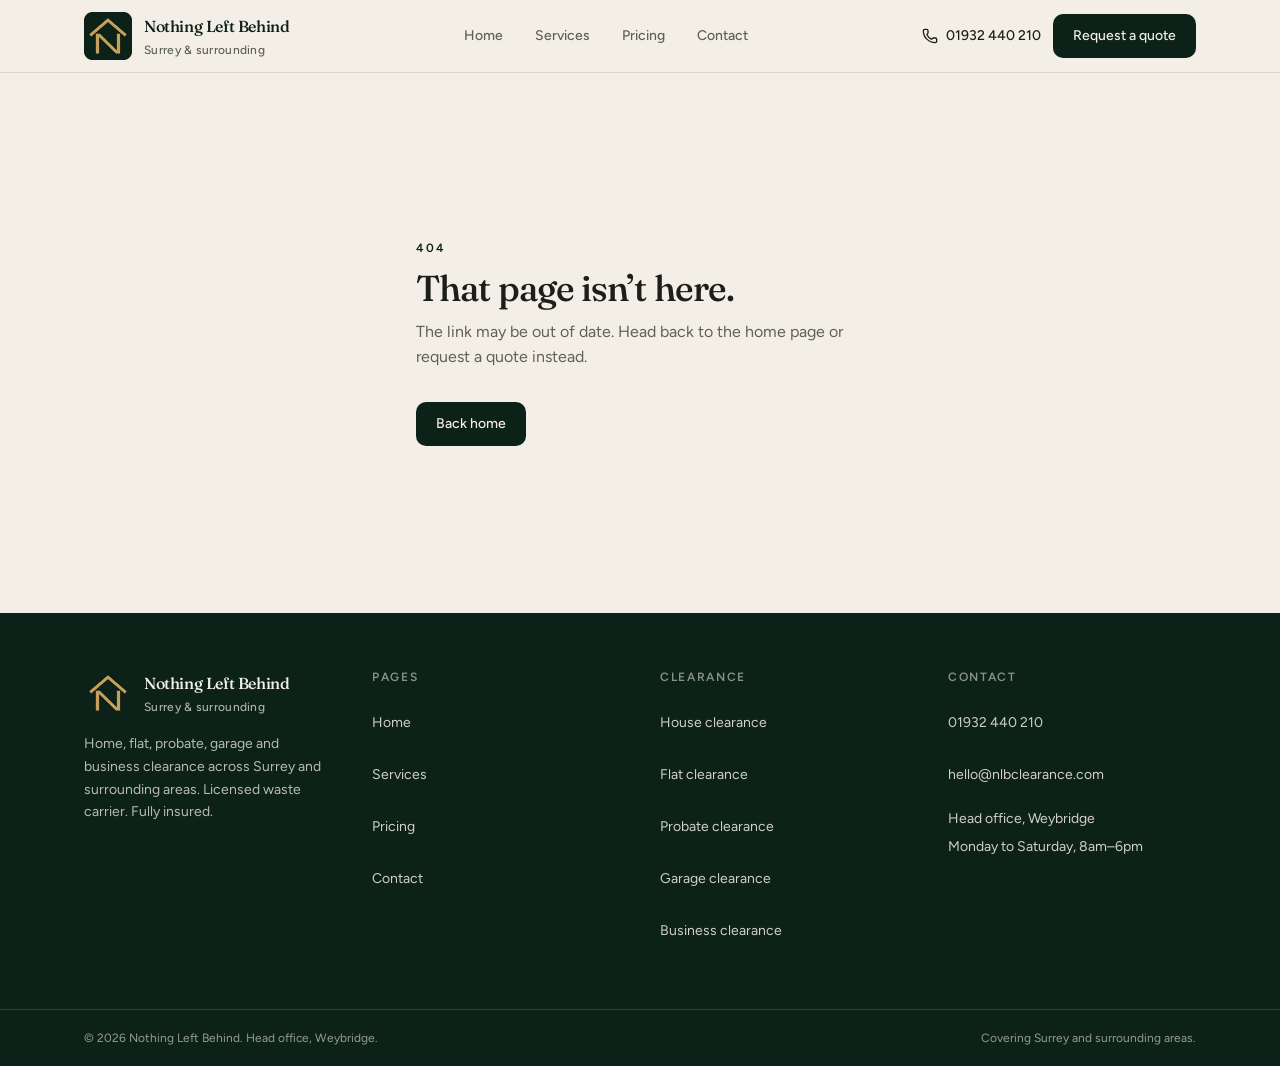
==== commit 4005a166: "Match the site green to the logo" ====
--- a/index.html
+++ b/index.html
@@ -1 +1 @@
-<!DOCTYPE html><html lang="en-GB" class="antialiased"><head><meta charSet="utf-8"/><meta name="viewport" content="width=device-width, initial-scale=1"/><link rel="preload" as="image" href="/logo-mark.png"/><link rel="preload" as="image" href="/images/hero.jpg?v=2"/><link rel="preload" as="image" href="/images/after.jpg"/><link rel="preload" as="image" href="/images/house.jpg?v=2"/><link rel="preload" as="image" href="/images/flat.jpg"/><link rel="preload" as="image" href="/images/probate.jpg"/><link rel="preload" as="image" href="/images/garage-clearance.jpg"/><link rel="preload" as="image" href="/images/business.jpg"/><link rel="stylesheet" href="https://fonts.googleapis.com/css2?family=Figtree:ital,wght@0,400;0,500;0,600;1,400&amp;family=Fraunces:opsz,wght@9..144,500;9..144,600&amp;display=swap" data-precedence="default"/><link rel="stylesheet" href="/assets/styles-DAre4S1k.css" data-precedence="default"/><title>Nothing Left Behind</title><meta name="description" content="Home, flat, probate, garage and business clearance across Surrey and surrounding areas. Licensed, insured, nothing left behind."/><meta name="theme-color" content="#2c4a3c"/><link rel="modulepreload" href="/assets/index-CnUZUkYY.js"/><link rel="modulepreload" href="/assets/routes-EWi43LSR.js"/><link rel="modulepreload" href="/assets/check-BCUlZHVz.js"/><link rel="icon" type="image/png" href="/favicon.png"/><link rel="preconnect" href="https://fonts.googleapis.com"/><link rel="preconnect" href="https://fonts.gstatic.com" crossorigin="anonymous"/></head><body class="bg-paper text-ink"><div class="flex min-h-dvh flex-col bg-paper text-ink"><header class="sticky top-0 z-40 border-b border-line/80 bg-paper/95 backdrop-blur-sm"><div class="mx-auto flex h-16 max-w-6xl items-center justify-between gap-4 px-5 lg:h-18"><a class="group flex min-h-11 items-center gap-3 text-forest active" aria-label="Nothing Left Behind, home" href="/" data-status="active" aria-current="page"><img src="/logo-mark.png" alt="" width="375" height="375" class="size-12 shrink-0"/><span class="flex min-w-0 flex-col leading-none"><span class="font-display text-base font-medium tracking-tight">Nothing Left Behind</span><span class="mt-1 text-xs font-medium tracking-wide text-muted">Surrey &amp; surrounding</span></span></a><nav class="hidden items-center gap-1 md:flex" aria-label="Primary"><a class="inline-flex h-11 items-center rounded-md px-3.5 text-sm font-medium transition-colors duration-150 text-forest active" href="/" data-status="active" aria-current="page">Home</a><a class="inline-flex h-11 items-center rounded-md px-3.5 text-sm font-medium transition-colors duration-150 text-muted hover:text-ink" href="/services">Services</a><a class="inline-flex h-11 items-center rounded-md px-3.5 text-sm font-medium transition-colors duration-150 text-muted hover:text-ink" href="/pricing">Pricing</a><a class="inline-flex h-11 items-center rounded-md px-3.5 text-sm font-medium transition-colors duration-150 text-muted hover:text-ink" href="/contact">Contact</a></nav><div class="hidden items-center gap-3 lg:flex"><a href="tel:+441932440210" class="inline-flex h-11 items-center gap-2 text-sm font-medium text-ink"><svg xmlns="http://www.w3.org/2000/svg" width="24" height="24" viewBox="0 0 24 24" fill="none" stroke="currentColor" stroke-width="2" stroke-linecap="round" stroke-linejoin="round" class="lucide lucide-phone size-4" aria-hidden="true"><path d="M13.832 16.568a1 1 0 0 0 1.213-.303l.355-.465A2 2 0 0 1 17 15h3a2 2 0 0 1 2 2v3a2 2 0 0 1-2 2A18 18 0 0 1 2 4a2 2 0 0 1 2-2h3a2 2 0 0 1 2 2v3a2 2 0 0 1-.8 1.6l-.468.351a1 1 0 0 0-.292 1.233 14 14 0 0 0 6.392 6.384"></path></svg>01932 440 210</a><a class="inline-flex items-center justify-center gap-2 whitespace-nowrap font-medium transition-[color,background-color,border-color,transform] duration-150 ease-[cubic-bezier(0.22,1,0.36,1)] focus-visible:outline-none focus-visible:ring-2 focus-visible:ring-forest focus-visible:ring-offset-2 focus-visible:ring-offset-paper disabled:pointer-events-none disabled:opacity-50 active:scale-[0.98] bg-forest text-cream hover:bg-forest-deep h-11 rounded-md px-5 text-sm" href="/contact">Request a quote</a></div><button type="button" class="inline-flex size-11 items-center justify-center rounded-md text-ink md:hidden" aria-expanded="false" aria-controls="mobile-nav" aria-label="Open menu"><svg xmlns="http://www.w3.org/2000/svg" width="24" height="24" viewBox="0 0 24 24" fill="none" stroke="currentColor" stroke-width="2" stroke-linecap="round" stroke-linejoin="round" class="lucide lucide-menu size-5" aria-hidden="true"><path d="M4 12h16"></path><path d="M4 18h16"></path><path d="M4 6h16"></path></svg></button></div></header><!--$--><main><section class="relative isolate min-h-140 overflow-hidden sm:min-h-160"><img src="/images/hero.jpg?v=2" alt="Two clearance workers loading boxes into a white panel van outside a brick house" class="absolute inset-0 size-full object-cover" width="1792" height="1008"/><div class="absolute inset-0 bg-ink/55"></div><div class="relative mx-auto flex min-h-140 max-w-6xl flex-col justify-end px-5 py-14 sm:min-h-160 sm:py-20"><p class="text-xs font-semibold tracking-[0.18em] text-cream/80 uppercase">Surrey and surrounding areas</p><h1 class="mt-4 max-w-3xl font-display text-4xl font-medium tracking-tight text-cream sm:text-6xl">We clear it. Properly.</h1><p class="mt-5 max-w-xl text-base leading-relaxed text-cream/85 sm:text-lg">Nothing Left Behind is a home and property clearance company. Houses, flats, probate, garages and businesses — emptied, sorted, and left tidy.</p><div class="mt-8 flex flex-col gap-3 sm:flex-row"><a class="inline-flex items-center justify-center gap-2 whitespace-nowrap font-medium transition-[color,background-color,border-color,transform] duration-150 ease-[cubic-bezier(0.22,1,0.36,1)] focus-visible:outline-none focus-visible:ring-2 focus-visible:ring-forest focus-visible:ring-offset-2 focus-visible:ring-offset-paper disabled:pointer-events-none disabled:opacity-50 active:scale-[0.98] bg-cream text-forest hover:bg-paper h-12 rounded-lg px-6 text-base" href="/contact">Request a quote</a><a class="inline-flex items-center justify-center gap-2 whitespace-nowrap font-medium transition-[color,background-color,border-color,transform] duration-150 ease-[cubic-bezier(0.22,1,0.36,1)] focus-visible:outline-none focus-visible:ring-2 focus-visible:ring-forest focus-visible:ring-offset-2 focus-visible:ring-offset-paper disabled:pointer-events-none disabled:opacity-50 active:scale-[0.98] border bg-transparent h-12 rounded-lg px-6 text-base border-cream/35 text-cream hover:border-cream hover:bg-transparent" href="/pricing">See guide prices</a></div></div></section><section class="border-b border-line bg-paper"><div class="mx-auto grid max-w-6xl gap-10 px-5 py-16 lg:grid-cols-[1.1fr_0.9fr] lg:gap-16 lg:py-20"><div><p class="text-xs font-semibold tracking-[0.16em] text-forest uppercase">What we do</p><h2 class="mt-3 font-display text-3xl font-medium tracking-tight sm:text-4xl">A Surrey company that leaves the place empty.</h2><p class="mt-5 text-base leading-relaxed text-muted">We are a clearance company with a head office in Weybridge, covering Surrey and the surrounding areas. The work is straightforward: we arrive, we empty the rooms you ask us to, we take reusable items to charity where we can, and we dispose of the rest through licensed waste routes. You are left with a swept space — nothing left behind.</p><p class="mt-4 text-base leading-relaxed text-muted">That covers a full house before a sale, a flat at the end of a tenancy, a garage you have not parked in for years, an office moving out, or a probate home that needs to be handled with a bit of care.</p><ul class="mt-6 space-y-3"><li class="flex items-start gap-3 text-sm text-ink"><svg xmlns="http://www.w3.org/2000/svg" width="24" height="24" viewBox="0 0 24 24" fill="none" stroke="currentColor" stroke-width="2" stroke-linecap="round" stroke-linejoin="round" class="lucide lucide-check mt-0.5 size-4 shrink-0 text-forest" aria-hidden="true"><path d="M20 6 9 17l-5-5"></path></svg>Full or part-property clearances</li><li class="flex items-start gap-3 text-sm text-ink"><svg xmlns="http://www.w3.org/2000/svg" width="24" height="24" viewBox="0 0 24 24" fill="none" stroke="currentColor" stroke-width="2" stroke-linecap="round" stroke-linejoin="round" class="lucide lucide-check mt-0.5 size-4 shrink-0 text-forest" aria-hidden="true"><path d="M20 6 9 17l-5-5"></path></svg>Fixed quotes after photos or a visit</li><li class="flex items-start gap-3 text-sm text-ink"><svg xmlns="http://www.w3.org/2000/svg" width="24" height="24" viewBox="0 0 24 24" fill="none" stroke="currentColor" stroke-width="2" stroke-linecap="round" stroke-linejoin="round" class="lucide lucide-check mt-0.5 size-4 shrink-0 text-forest" aria-hidden="true"><path d="M20 6 9 17l-5-5"></path></svg>Charity, reuse and licensed disposal</li><li class="flex items-start gap-3 text-sm text-ink"><svg xmlns="http://www.w3.org/2000/svg" width="24" height="24" viewBox="0 0 24 24" fill="none" stroke="currentColor" stroke-width="2" stroke-linecap="round" stroke-linejoin="round" class="lucide lucide-check mt-0.5 size-4 shrink-0 text-forest" aria-hidden="true"><path d="M20 6 9 17l-5-5"></path></svg>Swept finish, ready for keys to change hands</li></ul></div><div class="overflow-hidden rounded-xl"><img src="/images/after.jpg" alt="A freshly emptied living room with sash windows and oak floorboards" class="h-full min-h-72 w-full object-cover" width="1792" height="1008"/></div></div></section><section class="border-b border-line bg-surface"><div class="mx-auto grid max-w-6xl gap-8 px-5 py-14 sm:grid-cols-3"><article><svg xmlns="http://www.w3.org/2000/svg" width="24" height="24" viewBox="0 0 24 24" fill="none" stroke="currentColor" stroke-width="2" stroke-linecap="round" stroke-linejoin="round" class="lucide lucide-shield size-5 text-forest" aria-hidden="true"><path d="M20 13c0 5-3.5 7.5-7.66 8.95a1 1 0 0 1-.67-.01C7.5 20.5 4 18 4 13V6a1 1 0 0 1 1-1c2 0 4.5-1.2 6.24-2.72a1.17 1.17 0 0 1 1.52 0C14.51 3.81 17 5 19 5a1 1 0 0 1 1 1z"></path></svg><h2 class="mt-4 font-display text-xl font-medium tracking-tight">Licensed and insured</h2><p class="mt-2 text-sm leading-relaxed text-muted">Registered waste carrier, public liability cover, and a paper trail for every load.</p></article><article><svg xmlns="http://www.w3.org/2000/svg" width="24" height="24" viewBox="0 0 24 24" fill="none" stroke="currentColor" stroke-width="2" stroke-linecap="round" stroke-linejoin="round" class="lucide lucide-recycle size-5 text-forest" aria-hidden="true"><path d="M7 19H4.815a1.83 1.83 0 0 1-1.57-.881 1.785 1.785 0 0 1-.004-1.784L7.196 9.5"></path><path d="M11 19h8.203a1.83 1.83 0 0 0 1.556-.89 1.784 1.784 0 0 0 0-1.775l-1.226-2.12"></path><path d="m14 16-3 3 3 3"></path><path d="M8.293 13.596 7.196 9.5 3.1 10.598"></path><path d="m9.344 5.811 1.093-1.892A1.83 1.83 0 0 1 11.985 3a1.784 1.784 0 0 1 1.546.888l3.943 6.843"></path><path d="m13.378 9.633 4.096 1.098 1.097-4.096"></path></svg><h2 class="mt-4 font-display text-xl font-medium tracking-tight">Reuse before the tip</h2><p class="mt-2 text-sm leading-relaxed text-muted">Usable furniture and goods go to charity or reuse where we can. The rest is sorted, not dumped.</p></article><article><svg xmlns="http://www.w3.org/2000/svg" width="24" height="24" viewBox="0 0 24 24" fill="none" stroke="currentColor" stroke-width="2" stroke-linecap="round" stroke-linejoin="round" class="lucide lucide-truck size-5 text-forest" aria-hidden="true"><path d="M14 18V6a2 2 0 0 0-2-2H4a2 2 0 0 0-2 2v11a1 1 0 0 0 1 1h2"></path><path d="M15 18H9"></path><path d="M19 18h2a1 1 0 0 0 1-1v-3.65a1 1 0 0 0-.22-.624l-3.48-4.35A1 1 0 0 0 17.52 8H14"></path><circle cx="17" cy="18" r="2"></circle><circle cx="7" cy="18" r="2"></circle></svg><h2 class="mt-4 font-display text-xl font-medium tracking-tight">Surrey and surrounding</h2><p class="mt-2 text-sm leading-relaxed text-muted">Head office in Weybridge. We cover Surrey as a matter of course, and the towns that sit next to it.</p></article></div></section><section class="bg-paper"><div class="mx-auto max-w-6xl px-5 py-16 lg:py-20"><div class="flex flex-col justify-between gap-4 sm:flex-row sm:items-end"><div><p class="text-xs font-semibold tracking-[0.16em] text-forest uppercase">Services</p><h2 class="mt-3 font-display text-3xl font-medium tracking-tight sm:text-4xl">Five kinds of clearance.</h2></div><a class="inline-flex h-11 items-center gap-2 text-sm font-medium text-forest" href="/services">All services<svg xmlns="http://www.w3.org/2000/svg" width="24" height="24" viewBox="0 0 24 24" fill="none" stroke="currentColor" stroke-width="2" stroke-linecap="round" stroke-linejoin="round" class="lucide lucide-arrow-right size-4" aria-hidden="true"><path d="M5 12h14"></path><path d="m12 5 7 7-7 7"></path></svg></a></div><div class="mt-10 grid gap-5 sm:grid-cols-2 lg:grid-cols-3"><a class="group overflow-hidden rounded-xl border border-line bg-elevated" href="/services#house"><div class="aspect-4/3 overflow-hidden"><img src="/images/house.jpg?v=2" alt="A brick family house in Surrey with boxes stacked by the front door during a clearance" class="size-full object-cover transition-transform duration-500 ease-[cubic-bezier(0.22,1,0.36,1)] group-hover:scale-[1.03]" width="1600" height="1200"/></div><div class="p-5"><h3 class="font-display text-xl font-medium tracking-tight">House clearance</h3><p class="mt-2 text-sm leading-relaxed text-muted">Full or part-empty of houses of any size, from a spare room to a four-bed family home.</p></div></a><a class="group overflow-hidden rounded-xl border border-line bg-elevated" href="/services#flat"><div class="aspect-4/3 overflow-hidden"><img src="/images/flat.jpg" alt="An emptied one-bedroom apartment after a professional flat clearance" class="size-full object-cover transition-transform duration-500 ease-[cubic-bezier(0.22,1,0.36,1)] group-hover:scale-[1.03]" width="1600" height="1200"/></div><div class="p-5"><h3 class="font-display text-xl font-medium tracking-tight">Flat clearance</h3><p class="mt-2 text-sm leading-relaxed text-muted">Studios, one-beds and larger apartments, including blocks with tight access and no lift.</p></div></a><a class="group overflow-hidden rounded-xl border border-line bg-elevated" href="/services#probate"><div class="aspect-4/3 overflow-hidden"><img src="/images/probate.jpg" alt="A quiet Edwardian hallway with a box of packed photograph frames ready for a probate clearance" class="size-full object-cover transition-transform duration-500 ease-[cubic-bezier(0.22,1,0.36,1)] group-hover:scale-[1.03]" width="1600" height="1200"/></div><div class="p-5"><h3 class="font-display text-xl font-medium tracking-tight">Probate clearance</h3><p class="mt-2 text-sm leading-relaxed text-muted">Careful, paced clearances for executors, solicitors and families after a death.</p></div></a><a class="group overflow-hidden rounded-xl border border-line bg-elevated" href="/services#garage"><div class="aspect-4/3 overflow-hidden"><img src="/images/garage-clearance.jpg" alt="A cluttered British garage mid-clearance, with boxes, a bike and a lawnmower still on the oil-stained floor" class="size-full object-cover transition-transform duration-500 ease-[cubic-bezier(0.22,1,0.36,1)] group-hover:scale-[1.03]" width="1600" height="1200"/></div><div class="p-5"><h3 class="font-display text-xl font-medium tracking-tight">Garage clearance</h3><p class="mt-2 text-sm leading-relaxed text-muted">Garages, workshops and outbuildings emptied so you can park, store or start a project again.</p></div></a><a class="group overflow-hidden rounded-xl border border-line bg-elevated" href="/services#business"><div class="aspect-4/3 overflow-hidden"><img src="/images/business.jpg" alt="A small office after a professional business clearance, desks empty and carpet vacuumed" class="size-full object-cover transition-transform duration-500 ease-[cubic-bezier(0.22,1,0.36,1)] group-hover:scale-[1.03]" width="1600" height="1200"/></div><div class="p-5"><h3 class="font-display text-xl font-medium tracking-tight">Business clearance</h3><p class="mt-2 text-sm leading-relaxed text-muted">Offices, shops and commercial units cleared around a working day, or out of hours.</p></div></a></div></div></section><section class="border-y border-line bg-surface"><div class="mx-auto max-w-6xl px-5 py-16 lg:py-20"><p class="text-xs font-semibold tracking-[0.16em] text-forest uppercase">How it works</p><h2 class="mt-3 font-display text-3xl font-medium tracking-tight sm:text-4xl">Three steps, then an empty room.</h2><ol class="mt-10 grid gap-8 sm:grid-cols-3"><li><p class="font-display text-2xl text-forest">01</p><h3 class="mt-3 font-display text-xl font-medium tracking-tight">Tell us what needs clearing</h3><p class="mt-2 text-sm leading-relaxed text-muted">A few photos or a short call is enough for a first figure. We can visit if the job is larger or a probate.</p></li><li><p class="font-display text-2xl text-forest">02</p><h3 class="mt-3 font-display text-xl font-medium tracking-tight">A fixed quote, no surprises</h3><p class="mt-2 text-sm leading-relaxed text-muted">Labour, loading, van and licensed disposal are in the price. We only start when you are happy with the number.</p></li><li><p class="font-display text-2xl text-forest">03</p><h3 class="mt-3 font-display text-xl font-medium tracking-tight">We empty it. You move on.</h3><p class="mt-2 text-sm leading-relaxed text-muted">Our crews clear the agreed rooms, sort reuse and recycling, and leave the space swept.</p></li></ol></div></section><section class="border-b border-line bg-elevated"><div class="mx-auto max-w-6xl px-5 py-16 lg:py-20"><p class="text-xs font-semibold tracking-[0.16em] text-forest uppercase">Recent jobs</p><h2 class="mt-3 max-w-xl font-display text-3xl font-medium tracking-tight sm:text-4xl">What people say once the van has gone.</h2><ul class="mt-10 grid gap-5 lg:grid-cols-3"><li class="flex flex-col rounded-xl border border-line bg-paper p-6"><blockquote class="font-display text-lg leading-snug tracking-tight text-ink">“<!-- -->They cleared my father’s house in two days and put the things we wanted to keep in one room. The rest was gone, and the place was swept for the agent.<!-- -->”</blockquote><p class="mt-auto pt-6 text-sm font-medium text-ink">Helen M.</p><p class="mt-1 text-sm text-muted">Probate clearance<!-- -->, <!-- -->Weybridge</p></li><li class="flex flex-col rounded-xl border border-line bg-paper p-6"><blockquote class="font-display text-lg leading-snug tracking-tight text-ink">“<!-- -->The garage had not taken a car since 2016. They took the lawnmower, the boxes and a rotten sofa, and I parked in it that evening.<!-- -->”</blockquote><p class="mt-auto pt-6 text-sm font-medium text-ink">David K.</p><p class="mt-1 text-sm text-muted">Garage clearance<!-- -->, <!-- -->Walton-on-Thames</p></li><li class="flex flex-col rounded-xl border border-line bg-paper p-6"><blockquote class="font-display text-lg leading-snug tracking-tight text-ink">“<!-- -->End of tenancy on a two-bed in Guildford. Quote matched the invoice, the block stairs were protected, and the landlord signed it off the same week.<!-- -->”</blockquote><p class="mt-auto pt-6 text-sm font-medium text-ink">Priya S.</p><p class="mt-1 text-sm text-muted">Flat clearance<!-- -->, <!-- -->Guildford</p></li></ul></div></section><section class="bg-paper"><div class="mx-auto max-w-6xl px-5 py-16 lg:py-20"><p class="text-xs font-semibold tracking-[0.16em] text-forest uppercase">Coverage</p><h2 class="mt-3 max-w-xl font-display text-3xl font-medium tracking-tight sm:text-4xl">Surrey, and the towns around it.</h2><p class="mt-4 max-w-2xl text-base leading-relaxed text-muted">We cover Surrey as standard, plus neighbouring towns just over the border. If you are a little further out, still get in touch — we would rather say yes than draw a hard line.</p><ul class="mt-8 grid gap-4 sm:grid-cols-2 lg:grid-cols-3"><li class="rounded-xl border border-line bg-surface p-5"><p class="font-display text-lg font-medium tracking-tight text-ink">North Surrey</p><p class="mt-2 text-sm leading-relaxed text-muted">Weybridge, Walton-on-Thames, Hersham, Staines, Chertsey, Shepperton</p></li><li class="rounded-xl border border-line bg-surface p-5"><p class="font-display text-lg font-medium tracking-tight text-ink">Mid Surrey</p><p class="mt-2 text-sm leading-relaxed text-muted">Guildford, Woking, Godalming, Leatherhead, Cobham, Esher</p></li><li class="rounded-xl border border-line bg-surface p-5"><p class="font-display text-lg font-medium tracking-tight text-ink">East Surrey</p><p class="mt-2 text-sm leading-relaxed text-muted">Reigate, Redhill, Dorking, Epsom, Banstead</p></li><li class="rounded-xl border border-line bg-surface p-5"><p class="font-display text-lg font-medium tracking-tight text-ink">West Surrey</p><p class="mt-2 text-sm leading-relaxed text-muted">Camberley, Farnham, Haslemere, Farnborough, Aldershot</p></li><li class="rounded-xl border border-line bg-surface p-5"><p class="font-display text-lg font-medium tracking-tight text-ink">Neighbouring towns</p><p class="mt-2 text-sm leading-relaxed text-muted">Kingston, Richmond, Windsor, Bracknell — and further if we can make it work</p></li></ul><ul class="mt-6 flex flex-wrap gap-2"><li class="rounded-md border border-line bg-elevated px-3 py-2 text-sm text-ink">Weybridge</li><li class="rounded-md border border-line bg-elevated px-3 py-2 text-sm text-ink">Guildford</li><li class="rounded-md border border-line bg-elevated px-3 py-2 text-sm text-ink">Woking</li><li class="rounded-md border border-line bg-elevated px-3 py-2 text-sm text-ink">Walton-on-Thames</li><li class="rounded-md border border-line bg-elevated px-3 py-2 text-sm text-ink">Cobham</li><li class="rounded-md border border-line bg-elevated px-3 py-2 text-sm text-ink">Esher</li><li class="rounded-md border border-line bg-elevated px-3 py-2 text-sm text-ink">Camberley</li><li class="rounded-md border border-line bg-elevated px-3 py-2 text-sm text-ink">Farnham</li><li class="rounded-md border border-line bg-elevated px-3 py-2 text-sm text-ink">Staines</li><li class="rounded-md border border-line bg-elevated px-3 py-2 text-sm text-ink">Reigate</li><li class="rounded-md border border-line bg-elevated px-3 py-2 text-sm text-ink">Dorking</li><li class="rounded-md border border-line bg-elevated px-3 py-2 text-sm text-ink">Epsom</li><li class="rounded-md border border-line bg-elevated px-3 py-2 text-sm text-ink">Kingston</li><li class="rounded-md border border-line bg-elevated px-3 py-2 text-sm text-ink">Richmond</li><li class="rounded-md border border-line bg-elevated px-3 py-2 text-sm text-ink">Windsor</li><li class="rounded-md border border-line bg-elevated px-3 py-2 text-sm text-ink">Leatherhead</li></ul></div></section><section class="bg-forest text-cream"><div class="mx-auto flex max-w-6xl flex-col gap-6 px-5 py-14 sm:flex-row sm:items-center sm:justify-between"><div><h2 class="font-display text-3xl font-medium tracking-tight">Need a house emptied?</h2><p class="mt-2 max-w-lg text-sm leading-relaxed text-cream/75">Send a few details and we will come back within one working day with a guide price — or call <!-- -->01932 440 210<!-- -->.</p></div><a class="inline-flex items-center justify-center gap-2 whitespace-nowrap font-medium transition-[color,background-color,border-color,transform] duration-150 ease-[cubic-bezier(0.22,1,0.36,1)] focus-visible:outline-none focus-visible:ring-2 focus-visible:ring-forest focus-visible:ring-offset-2 focus-visible:ring-offset-paper disabled:pointer-events-none disabled:opacity-50 active:scale-[0.98] bg-cream text-forest hover:bg-paper h-12 rounded-lg px-6 text-base shrink-0" href="/contact">Get in touch</a></div></section></main><!--/$--><footer class="mt-auto bg-forest text-cream"><div class="mx-auto grid max-w-6xl gap-10 px-5 py-14 sm:grid-cols-2 lg:grid-cols-4"><div class="sm:col-span-2 lg:col-span-1"><a class="group flex min-h-11 items-center gap-3 text-cream active" aria-label="Nothing Left Behind, home" href="/" data-status="active" aria-current="page"><img src="/logo-mark.png" alt="" width="375" height="375" class="size-12 shrink-0"/><span class="flex min-w-0 flex-col leading-none"><span class="font-display text-base font-medium tracking-tight">Nothing Left Behind</span><span class="mt-1 text-xs font-medium tracking-wide text-cream/70">Surrey &amp; surrounding</span></span></a><p class="mt-4 max-w-xs text-sm leading-relaxed text-cream/75">Home, flat, probate, garage and business clearance across Surrey and surrounding areas. Licensed waste carrier. Fully insured.</p></div><div><h2 class="font-sans text-xs font-semibold tracking-[0.14em] text-cream/55 uppercase">Pages</h2><ul class="mt-4 space-y-2"><li><a class="inline-flex min-h-11 items-center text-sm text-cream/85 hover:text-cream active" href="/" data-status="active" aria-current="page">Home</a></li><li><a class="inline-flex min-h-11 items-center text-sm text-cream/85 hover:text-cream" href="/services">Services</a></li><li><a class="inline-flex min-h-11 items-center text-sm text-cream/85 hover:text-cream" href="/pricing">Pricing</a></li><li><a class="inline-flex min-h-11 items-center text-sm text-cream/85 hover:text-cream" href="/contact">Contact</a></li></ul></div><div><h2 class="font-sans text-xs font-semibold tracking-[0.14em] text-cream/55 uppercase">Clearance</h2><ul class="mt-4 space-y-2"><li><a class="inline-flex min-h-11 items-center text-sm text-cream/85 hover:text-cream" href="/services#house">House clearance</a></li><li><a class="inline-flex min-h-11 items-center text-sm text-cream/85 hover:text-cream" href="/services#flat">Flat clearance</a></li><li><a class="inline-flex min-h-11 items-center text-sm text-cream/85 hover:text-cream" href="/services#probate">Probate clearance</a></li><li><a class="inline-flex min-h-11 items-center text-sm text-cream/85 hover:text-cream" href="/services#garage">Garage clearance</a></li><li><a class="inline-flex min-h-11 items-center text-sm text-cream/85 hover:text-cream" href="/services#business">Business clearance</a></li></ul></div><div><h2 class="font-sans text-xs font-semibold tracking-[0.14em] text-cream/55 uppercase">Contact</h2><ul class="mt-4 space-y-2 text-sm text-cream/85"><li><a href="tel:+441932440210" class="inline-flex min-h-11 items-center hover:text-cream">01932 440 210</a></li><li><a href="mailto:hello@nlbclearance.com" class="inline-flex min-h-11 items-center break-all hover:text-cream">hello@nlbclearance.com</a></li><li class="pt-1">Head office, Weybridge</li><li>Monday to Saturday, 8am–6pm</li></ul></div></div><div class="border-t border-cream/15"><div class="mx-auto flex max-w-6xl flex-col gap-3 px-5 py-5 text-xs text-cream/60 sm:flex-row sm:items-center sm:justify-between"><p>© <!-- -->2026<!-- --> Nothing Left Behind. <!-- -->Head office, Weybridge<!-- -->.</p><p>Covering <!-- -->Surrey and surrounding areas<!-- -->.</p></div></div></footer></div><script data-tsr-stream-part="">(self.$R=self.$R||{})["tsr"]=[];self.$_TSR={h(){this.hydrated=!0,this.c()},e(){this.streamEnded=!0,this.c()},c(){this.hydrated&&this.streamEnded&&(delete self.$_TSR,delete self.$R.tsr)},p(e){this.initialized?e():this.buffer.push(e)},buffer:[]};$_TSR.router=($R=>$R[0]={manifest:$R[1]={routes:$R[2]={__root__:$R[3]={preloads:$R[4]=["/assets/index-CnUZUkYY.js"],scripts:$R[5]=[$R[6]={attrs:$R[7]={type:"module",async:!0,src:"/assets/index-CnUZUkYY.js"}}]},"/":$R[8]={preloads:$R[9]=["/assets/routes-EWi43LSR.js","/assets/check-BCUlZHVz.js"]}}},matches:$R[10]=[$R[11]={i:"__root__#",u:1793980757963,s:"success",ssr:!0},$R[12]={i:"##",u:1793980757963,s:"success",ssr:!0}]})($R["tsr"]);$_TSR.e();{let s=document.currentScript,p;while((p=s.previousElementSibling)&&p.hasAttribute('data-tsr-stream-part'))p.remove();s.remove()}</script><script type="module" async="" src="/assets/index-CnUZUkYY.js"></script><script>document.currentScript.remove();/*$tsr-stream-boundary*/</script></body></html>+<!DOCTYPE html><html lang="en-GB" class="antialiased"><head><meta charSet="utf-8"/><meta name="viewport" content="width=device-width, initial-scale=1"/><link rel="preload" as="image" href="/logo-mark.png"/><link rel="preload" as="image" href="/images/hero.jpg?v=2"/><link rel="preload" as="image" href="/images/after.jpg"/><link rel="preload" as="image" href="/images/house.jpg?v=2"/><link rel="preload" as="image" href="/images/flat.jpg"/><link rel="preload" as="image" href="/images/probate.jpg"/><link rel="preload" as="image" href="/images/garage-clearance.jpg"/><link rel="preload" as="image" href="/images/business.jpg"/><link rel="stylesheet" href="https://fonts.googleapis.com/css2?family=Figtree:ital,wght@0,400;0,500;0,600;1,400&amp;family=Fraunces:opsz,wght@9..144,500;9..144,600&amp;display=swap" data-precedence="default"/><link rel="stylesheet" href="/assets/styles-CdZVW9p4.css" data-precedence="default"/><title>Nothing Left Behind</title><meta name="description" content="Home, flat, probate, garage and business clearance across Surrey and surrounding areas. Licensed, insured, nothing left behind."/><meta name="theme-color" content="#0c2118"/><link rel="modulepreload" href="/assets/index-DMCO7cXE.js"/><link rel="modulepreload" href="/assets/routes-C67ZemRh.js"/><link rel="modulepreload" href="/assets/check-geKyHVIb.js"/><link rel="icon" type="image/png" href="/favicon.png"/><link rel="preconnect" href="https://fonts.googleapis.com"/><link rel="preconnect" href="https://fonts.gstatic.com" crossorigin="anonymous"/></head><body class="bg-paper text-ink"><div class="flex min-h-dvh flex-col bg-paper text-ink"><header class="sticky top-0 z-40 border-b border-line/80 bg-paper/95 backdrop-blur-sm"><div class="mx-auto flex h-16 max-w-6xl items-center justify-between gap-4 px-5 lg:h-18"><a class="group flex min-h-11 items-center gap-3 text-forest active" aria-label="Nothing Left Behind, home" href="/" data-status="active" aria-current="page"><img src="/logo-mark.png" alt="" width="375" height="375" class="size-12 shrink-0"/><span class="flex min-w-0 flex-col leading-none"><span class="font-display text-base font-medium tracking-tight">Nothing Left Behind</span><span class="mt-1 text-xs font-medium tracking-wide text-muted">Surrey &amp; surrounding</span></span></a><nav class="hidden items-center gap-1 md:flex" aria-label="Primary"><a class="inline-flex h-11 items-center rounded-md px-3.5 text-sm font-medium transition-colors duration-150 text-forest active" href="/" data-status="active" aria-current="page">Home</a><a class="inline-flex h-11 items-center rounded-md px-3.5 text-sm font-medium transition-colors duration-150 text-muted hover:text-ink" href="/services">Services</a><a class="inline-flex h-11 items-center rounded-md px-3.5 text-sm font-medium transition-colors duration-150 text-muted hover:text-ink" href="/pricing">Pricing</a><a class="inline-flex h-11 items-center rounded-md px-3.5 text-sm font-medium transition-colors duration-150 text-muted hover:text-ink" href="/contact">Contact</a></nav><div class="hidden items-center gap-3 lg:flex"><a href="tel:+441932440210" class="inline-flex h-11 items-center gap-2 text-sm font-medium text-ink"><svg xmlns="http://www.w3.org/2000/svg" width="24" height="24" viewBox="0 0 24 24" fill="none" stroke="currentColor" stroke-width="2" stroke-linecap="round" stroke-linejoin="round" class="lucide lucide-phone size-4" aria-hidden="true"><path d="M13.832 16.568a1 1 0 0 0 1.213-.303l.355-.465A2 2 0 0 1 17 15h3a2 2 0 0 1 2 2v3a2 2 0 0 1-2 2A18 18 0 0 1 2 4a2 2 0 0 1 2-2h3a2 2 0 0 1 2 2v3a2 2 0 0 1-.8 1.6l-.468.351a1 1 0 0 0-.292 1.233 14 14 0 0 0 6.392 6.384"></path></svg>01932 440 210</a><a class="inline-flex items-center justify-center gap-2 whitespace-nowrap font-medium transition-[color,background-color,border-color,transform] duration-150 ease-[cubic-bezier(0.22,1,0.36,1)] focus-visible:outline-none focus-visible:ring-2 focus-visible:ring-forest focus-visible:ring-offset-2 focus-visible:ring-offset-paper disabled:pointer-events-none disabled:opacity-50 active:scale-[0.98] bg-forest text-cream hover:bg-forest-deep h-11 rounded-md px-5 text-sm" href="/contact">Request a quote</a></div><button type="button" class="inline-flex size-11 items-center justify-center rounded-md text-ink md:hidden" aria-expanded="false" aria-controls="mobile-nav" aria-label="Open menu"><svg xmlns="http://www.w3.org/2000/svg" width="24" height="24" viewBox="0 0 24 24" fill="none" stroke="currentColor" stroke-width="2" stroke-linecap="round" stroke-linejoin="round" class="lucide lucide-menu size-5" aria-hidden="true"><path d="M4 12h16"></path><path d="M4 18h16"></path><path d="M4 6h16"></path></svg></button></div></header><!--$--><main><section class="relative isolate min-h-140 overflow-hidden sm:min-h-160"><img src="/images/hero.jpg?v=2" alt="Two clearance workers loading boxes into a white panel van outside a brick house" class="absolute inset-0 size-full object-cover" width="1792" height="1008"/><div class="absolute inset-0 bg-ink/55"></div><div class="relative mx-auto flex min-h-140 max-w-6xl flex-col justify-end px-5 py-14 sm:min-h-160 sm:py-20"><p class="text-xs font-semibold tracking-[0.18em] text-cream/80 uppercase">Surrey and surrounding areas</p><h1 class="mt-4 max-w-3xl font-display text-4xl font-medium tracking-tight text-cream sm:text-6xl">We clear it. Properly.</h1><p class="mt-5 max-w-xl text-base leading-relaxed text-cream/85 sm:text-lg">Nothing Left Behind is a home and property clearance company. Houses, flats, probate, garages and businesses — emptied, sorted, and left tidy.</p><div class="mt-8 flex flex-col gap-3 sm:flex-row"><a class="inline-flex items-center justify-center gap-2 whitespace-nowrap font-medium transition-[color,background-color,border-color,transform] duration-150 ease-[cubic-bezier(0.22,1,0.36,1)] focus-visible:outline-none focus-visible:ring-2 focus-visible:ring-forest focus-visible:ring-offset-2 focus-visible:ring-offset-paper disabled:pointer-events-none disabled:opacity-50 active:scale-[0.98] bg-cream text-forest hover:bg-paper h-12 rounded-lg px-6 text-base" href="/contact">Request a quote</a><a class="inline-flex items-center justify-center gap-2 whitespace-nowrap font-medium transition-[color,background-color,border-color,transform] duration-150 ease-[cubic-bezier(0.22,1,0.36,1)] focus-visible:outline-none focus-visible:ring-2 focus-visible:ring-forest focus-visible:ring-offset-2 focus-visible:ring-offset-paper disabled:pointer-events-none disabled:opacity-50 active:scale-[0.98] border bg-transparent h-12 rounded-lg px-6 text-base border-cream/35 text-cream hover:border-cream hover:bg-transparent" href="/pricing">See guide prices</a></div></div></section><section class="border-b border-line bg-paper"><div class="mx-auto grid max-w-6xl gap-10 px-5 py-16 lg:grid-cols-[1.1fr_0.9fr] lg:gap-16 lg:py-20"><div><p class="text-xs font-semibold tracking-[0.16em] text-forest uppercase">What we do</p><h2 class="mt-3 font-display text-3xl font-medium tracking-tight sm:text-4xl">A Surrey company that leaves the place empty.</h2><p class="mt-5 text-base leading-relaxed text-muted">We are a clearance company with a head office in Weybridge, covering Surrey and the surrounding areas. The work is straightforward: we arrive, we empty the rooms you ask us to, we take reusable items to charity where we can, and we dispose of the rest through licensed waste routes. You are left with a swept space — nothing left behind.</p><p class="mt-4 text-base leading-relaxed text-muted">That covers a full house before a sale, a flat at the end of a tenancy, a garage you have not parked in for years, an office moving out, or a probate home that needs to be handled with a bit of care.</p><ul class="mt-6 space-y-3"><li class="flex items-start gap-3 text-sm text-ink"><svg xmlns="http://www.w3.org/2000/svg" width="24" height="24" viewBox="0 0 24 24" fill="none" stroke="currentColor" stroke-width="2" stroke-linecap="round" stroke-linejoin="round" class="lucide lucide-check mt-0.5 size-4 shrink-0 text-forest" aria-hidden="true"><path d="M20 6 9 17l-5-5"></path></svg>Full or part-property clearances</li><li class="flex items-start gap-3 text-sm text-ink"><svg xmlns="http://www.w3.org/2000/svg" width="24" height="24" viewBox="0 0 24 24" fill="none" stroke="currentColor" stroke-width="2" stroke-linecap="round" stroke-linejoin="round" class="lucide lucide-check mt-0.5 size-4 shrink-0 text-forest" aria-hidden="true"><path d="M20 6 9 17l-5-5"></path></svg>Fixed quotes after photos or a visit</li><li class="flex items-start gap-3 text-sm text-ink"><svg xmlns="http://www.w3.org/2000/svg" width="24" height="24" viewBox="0 0 24 24" fill="none" stroke="currentColor" stroke-width="2" stroke-linecap="round" stroke-linejoin="round" class="lucide lucide-check mt-0.5 size-4 shrink-0 text-forest" aria-hidden="true"><path d="M20 6 9 17l-5-5"></path></svg>Charity, reuse and licensed disposal</li><li class="flex items-start gap-3 text-sm text-ink"><svg xmlns="http://www.w3.org/2000/svg" width="24" height="24" viewBox="0 0 24 24" fill="none" stroke="currentColor" stroke-width="2" stroke-linecap="round" stroke-linejoin="round" class="lucide lucide-check mt-0.5 size-4 shrink-0 text-forest" aria-hidden="true"><path d="M20 6 9 17l-5-5"></path></svg>Swept finish, ready for keys to change hands</li></ul></div><div class="overflow-hidden rounded-xl"><img src="/images/after.jpg" alt="A freshly emptied living room with sash windows and oak floorboards" class="h-full min-h-72 w-full object-cover" width="1792" height="1008"/></div></div></section><section class="border-b border-line bg-surface"><div class="mx-auto grid max-w-6xl gap-8 px-5 py-14 sm:grid-cols-3"><article><svg xmlns="http://www.w3.org/2000/svg" width="24" height="24" viewBox="0 0 24 24" fill="none" stroke="currentColor" stroke-width="2" stroke-linecap="round" stroke-linejoin="round" class="lucide lucide-shield size-5 text-forest" aria-hidden="true"><path d="M20 13c0 5-3.5 7.5-7.66 8.95a1 1 0 0 1-.67-.01C7.5 20.5 4 18 4 13V6a1 1 0 0 1 1-1c2 0 4.5-1.2 6.24-2.72a1.17 1.17 0 0 1 1.52 0C14.51 3.81 17 5 19 5a1 1 0 0 1 1 1z"></path></svg><h2 class="mt-4 font-display text-xl font-medium tracking-tight">Licensed and insured</h2><p class="mt-2 text-sm leading-relaxed text-muted">Registered waste carrier, public liability cover, and a paper trail for every load.</p></article><article><svg xmlns="http://www.w3.org/2000/svg" width="24" height="24" viewBox="0 0 24 24" fill="none" stroke="currentColor" stroke-width="2" stroke-linecap="round" stroke-linejoin="round" class="lucide lucide-recycle size-5 text-forest" aria-hidden="true"><path d="M7 19H4.815a1.83 1.83 0 0 1-1.57-.881 1.785 1.785 0 0 1-.004-1.784L7.196 9.5"></path><path d="M11 19h8.203a1.83 1.83 0 0 0 1.556-.89 1.784 1.784 0 0 0 0-1.775l-1.226-2.12"></path><path d="m14 16-3 3 3 3"></path><path d="M8.293 13.596 7.196 9.5 3.1 10.598"></path><path d="m9.344 5.811 1.093-1.892A1.83 1.83 0 0 1 11.985 3a1.784 1.784 0 0 1 1.546.888l3.943 6.843"></path><path d="m13.378 9.633 4.096 1.098 1.097-4.096"></path></svg><h2 class="mt-4 font-display text-xl font-medium tracking-tight">Reuse before the tip</h2><p class="mt-2 text-sm leading-relaxed text-muted">Usable furniture and goods go to charity or reuse where we can. The rest is sorted, not dumped.</p></article><article><svg xmlns="http://www.w3.org/2000/svg" width="24" height="24" viewBox="0 0 24 24" fill="none" stroke="currentColor" stroke-width="2" stroke-linecap="round" stroke-linejoin="round" class="lucide lucide-truck size-5 text-forest" aria-hidden="true"><path d="M14 18V6a2 2 0 0 0-2-2H4a2 2 0 0 0-2 2v11a1 1 0 0 0 1 1h2"></path><path d="M15 18H9"></path><path d="M19 18h2a1 1 0 0 0 1-1v-3.65a1 1 0 0 0-.22-.624l-3.48-4.35A1 1 0 0 0 17.52 8H14"></path><circle cx="17" cy="18" r="2"></circle><circle cx="7" cy="18" r="2"></circle></svg><h2 class="mt-4 font-display text-xl font-medium tracking-tight">Surrey and surrounding</h2><p class="mt-2 text-sm leading-relaxed text-muted">Head office in Weybridge. We cover Surrey as a matter of course, and the towns that sit next to it.</p></article></div></section><section class="bg-paper"><div class="mx-auto max-w-6xl px-5 py-16 lg:py-20"><div class="flex flex-col justify-between gap-4 sm:flex-row sm:items-end"><div><p class="text-xs font-semibold tracking-[0.16em] text-forest uppercase">Services</p><h2 class="mt-3 font-display text-3xl font-medium tracking-tight sm:text-4xl">Five kinds of clearance.</h2></div><a class="inline-flex h-11 items-center gap-2 text-sm font-medium text-forest" href="/services">All services<svg xmlns="http://www.w3.org/2000/svg" width="24" height="24" viewBox="0 0 24 24" fill="none" stroke="currentColor" stroke-width="2" stroke-linecap="round" stroke-linejoin="round" class="lucide lucide-arrow-right size-4" aria-hidden="true"><path d="M5 12h14"></path><path d="m12 5 7 7-7 7"></path></svg></a></div><div class="mt-10 grid gap-5 sm:grid-cols-2 lg:grid-cols-3"><a class="group overflow-hidden rounded-xl border border-line bg-elevated" href="/services#house"><div class="aspect-4/3 overflow-hidden"><img src="/images/house.jpg?v=2" alt="A brick family house in Surrey with boxes stacked by the front door during a clearance" class="size-full object-cover transition-transform duration-500 ease-[cubic-bezier(0.22,1,0.36,1)] group-hover:scale-[1.03]" width="1600" height="1200"/></div><div class="p-5"><h3 class="font-display text-xl font-medium tracking-tight">House clearance</h3><p class="mt-2 text-sm leading-relaxed text-muted">Full or part-empty of houses of any size, from a spare room to a four-bed family home.</p></div></a><a class="group overflow-hidden rounded-xl border border-line bg-elevated" href="/services#flat"><div class="aspect-4/3 overflow-hidden"><img src="/images/flat.jpg" alt="An emptied one-bedroom apartment after a professional flat clearance" class="size-full object-cover transition-transform duration-500 ease-[cubic-bezier(0.22,1,0.36,1)] group-hover:scale-[1.03]" width="1600" height="1200"/></div><div class="p-5"><h3 class="font-display text-xl font-medium tracking-tight">Flat clearance</h3><p class="mt-2 text-sm leading-relaxed text-muted">Studios, one-beds and larger apartments, including blocks with tight access and no lift.</p></div></a><a class="group overflow-hidden rounded-xl border border-line bg-elevated" href="/services#probate"><div class="aspect-4/3 overflow-hidden"><img src="/images/probate.jpg" alt="A quiet Edwardian hallway with a box of packed photograph frames ready for a probate clearance" class="size-full object-cover transition-transform duration-500 ease-[cubic-bezier(0.22,1,0.36,1)] group-hover:scale-[1.03]" width="1600" height="1200"/></div><div class="p-5"><h3 class="font-display text-xl font-medium tracking-tight">Probate clearance</h3><p class="mt-2 text-sm leading-relaxed text-muted">Careful, paced clearances for executors, solicitors and families after a death.</p></div></a><a class="group overflow-hidden rounded-xl border border-line bg-elevated" href="/services#garage"><div class="aspect-4/3 overflow-hidden"><img src="/images/garage-clearance.jpg" alt="A cluttered British garage mid-clearance, with boxes, a bike and a lawnmower still on the oil-stained floor" class="size-full object-cover transition-transform duration-500 ease-[cubic-bezier(0.22,1,0.36,1)] group-hover:scale-[1.03]" width="1600" height="1200"/></div><div class="p-5"><h3 class="font-display text-xl font-medium tracking-tight">Garage clearance</h3><p class="mt-2 text-sm leading-relaxed text-muted">Garages, workshops and outbuildings emptied so you can park, store or start a project again.</p></div></a><a class="group overflow-hidden rounded-xl border border-line bg-elevated" href="/services#business"><div class="aspect-4/3 overflow-hidden"><img src="/images/business.jpg" alt="A small office after a professional business clearance, desks empty and carpet vacuumed" class="size-full object-cover transition-transform duration-500 ease-[cubic-bezier(0.22,1,0.36,1)] group-hover:scale-[1.03]" width="1600" height="1200"/></div><div class="p-5"><h3 class="font-display text-xl font-medium tracking-tight">Business clearance</h3><p class="mt-2 text-sm leading-relaxed text-muted">Offices, shops and commercial units cleared around a working day, or out of hours.</p></div></a></div></div></section><section class="border-y border-line bg-surface"><div class="mx-auto max-w-6xl px-5 py-16 lg:py-20"><p class="text-xs font-semibold tracking-[0.16em] text-forest uppercase">How it works</p><h2 class="mt-3 font-display text-3xl font-medium tracking-tight sm:text-4xl">Three steps, then an empty room.</h2><ol class="mt-10 grid gap-8 sm:grid-cols-3"><li><p class="font-display text-2xl text-forest">01</p><h3 class="mt-3 font-display text-xl font-medium tracking-tight">Tell us what needs clearing</h3><p class="mt-2 text-sm leading-relaxed text-muted">A few photos or a short call is enough for a first figure. We can visit if the job is larger or a probate.</p></li><li><p class="font-display text-2xl text-forest">02</p><h3 class="mt-3 font-display text-xl font-medium tracking-tight">A fixed quote, no surprises</h3><p class="mt-2 text-sm leading-relaxed text-muted">Labour, loading, van and licensed disposal are in the price. We only start when you are happy with the number.</p></li><li><p class="font-display text-2xl text-forest">03</p><h3 class="mt-3 font-display text-xl font-medium tracking-tight">We empty it. You move on.</h3><p class="mt-2 text-sm leading-relaxed text-muted">Our crews clear the agreed rooms, sort reuse and recycling, and leave the space swept.</p></li></ol></div></section><section class="border-b border-line bg-elevated"><div class="mx-auto max-w-6xl px-5 py-16 lg:py-20"><p class="text-xs font-semibold tracking-[0.16em] text-forest uppercase">Recent jobs</p><h2 class="mt-3 max-w-xl font-display text-3xl font-medium tracking-tight sm:text-4xl">What people say once the van has gone.</h2><ul class="mt-10 grid gap-5 lg:grid-cols-3"><li class="flex flex-col rounded-xl border border-line bg-paper p-6"><blockquote class="font-display text-lg leading-snug tracking-tight text-ink">“<!-- -->They cleared my father’s house in two days and put the things we wanted to keep in one room. The rest was gone, and the place was swept for the agent.<!-- -->”</blockquote><p class="mt-auto pt-6 text-sm font-medium text-ink">Helen M.</p><p class="mt-1 text-sm text-muted">Probate clearance<!-- -->, <!-- -->Weybridge</p></li><li class="flex flex-col rounded-xl border border-line bg-paper p-6"><blockquote class="font-display text-lg leading-snug tracking-tight text-ink">“<!-- -->The garage had not taken a car since 2016. They took the lawnmower, the boxes and a rotten sofa, and I parked in it that evening.<!-- -->”</blockquote><p class="mt-auto pt-6 text-sm font-medium text-ink">David K.</p><p class="mt-1 text-sm text-muted">Garage clearance<!-- -->, <!-- -->Walton-on-Thames</p></li><li class="flex flex-col rounded-xl border border-line bg-paper p-6"><blockquote class="font-display text-lg leading-snug tracking-tight text-ink">“<!-- -->End of tenancy on a two-bed in Guildford. Quote matched the invoice, the block stairs were protected, and the landlord signed it off the same week.<!-- -->”</blockquote><p class="mt-auto pt-6 text-sm font-medium text-ink">Priya S.</p><p class="mt-1 text-sm text-muted">Flat clearance<!-- -->, <!-- -->Guildford</p></li></ul></div></section><section class="bg-paper"><div class="mx-auto max-w-6xl px-5 py-16 lg:py-20"><p class="text-xs font-semibold tracking-[0.16em] text-forest uppercase">Coverage</p><h2 class="mt-3 max-w-xl font-display text-3xl font-medium tracking-tight sm:text-4xl">Surrey, and the towns around it.</h2><p class="mt-4 max-w-2xl text-base leading-relaxed text-muted">We cover Surrey as standard, plus neighbouring towns just over the border. If you are a little further out, still get in touch — we would rather say yes than draw a hard line.</p><ul class="mt-8 grid gap-4 sm:grid-cols-2 lg:grid-cols-3"><li class="rounded-xl border border-line bg-surface p-5"><p class="font-display text-lg font-medium tracking-tight text-ink">North Surrey</p><p class="mt-2 text-sm leading-relaxed text-muted">Weybridge, Walton-on-Thames, Hersham, Staines, Chertsey, Shepperton</p></li><li class="rounded-xl border border-line bg-surface p-5"><p class="font-display text-lg font-medium tracking-tight text-ink">Mid Surrey</p><p class="mt-2 text-sm leading-relaxed text-muted">Guildford, Woking, Godalming, Leatherhead, Cobham, Esher</p></li><li class="rounded-xl border border-line bg-surface p-5"><p class="font-display text-lg font-medium tracking-tight text-ink">East Surrey</p><p class="mt-2 text-sm leading-relaxed text-muted">Reigate, Redhill, Dorking, Epsom, Banstead</p></li><li class="rounded-xl border border-line bg-surface p-5"><p class="font-display text-lg font-medium tracking-tight text-ink">West Surrey</p><p class="mt-2 text-sm leading-relaxed text-muted">Camberley, Farnham, Haslemere, Farnborough, Aldershot</p></li><li class="rounded-xl border border-line bg-surface p-5"><p class="font-display text-lg font-medium tracking-tight text-ink">Neighbouring towns</p><p class="mt-2 text-sm leading-relaxed text-muted">Kingston, Richmond, Windsor, Bracknell — and further if we can make it work</p></li></ul><ul class="mt-6 flex flex-wrap gap-2"><li class="rounded-md border border-line bg-elevated px-3 py-2 text-sm text-ink">Weybridge</li><li class="rounded-md border border-line bg-elevated px-3 py-2 text-sm text-ink">Guildford</li><li class="rounded-md border border-line bg-elevated px-3 py-2 text-sm text-ink">Woking</li><li class="rounded-md border border-line bg-elevated px-3 py-2 text-sm text-ink">Walton-on-Thames</li><li class="rounded-md border border-line bg-elevated px-3 py-2 text-sm text-ink">Cobham</li><li class="rounded-md border border-line bg-elevated px-3 py-2 text-sm text-ink">Esher</li><li class="rounded-md border border-line bg-elevated px-3 py-2 text-sm text-ink">Camberley</li><li class="rounded-md border border-line bg-elevated px-3 py-2 text-sm text-ink">Farnham</li><li class="rounded-md border border-line bg-elevated px-3 py-2 text-sm text-ink">Staines</li><li class="rounded-md border border-line bg-elevated px-3 py-2 text-sm text-ink">Reigate</li><li class="rounded-md border border-line bg-elevated px-3 py-2 text-sm text-ink">Dorking</li><li class="rounded-md border border-line bg-elevated px-3 py-2 text-sm text-ink">Epsom</li><li class="rounded-md border border-line bg-elevated px-3 py-2 text-sm text-ink">Kingston</li><li class="rounded-md border border-line bg-elevated px-3 py-2 text-sm text-ink">Richmond</li><li class="rounded-md border border-line bg-elevated px-3 py-2 text-sm text-ink">Windsor</li><li class="rounded-md border border-line bg-elevated px-3 py-2 text-sm text-ink">Leatherhead</li></ul></div></section><section class="bg-forest text-cream"><div class="mx-auto flex max-w-6xl flex-col gap-6 px-5 py-14 sm:flex-row sm:items-center sm:justify-between"><div><h2 class="font-display text-3xl font-medium tracking-tight">Need a house emptied?</h2><p class="mt-2 max-w-lg text-sm leading-relaxed text-cream/75">Send a few details and we will come back within one working day with a guide price — or call <!-- -->01932 440 210<!-- -->.</p></div><a class="inline-flex items-center justify-center gap-2 whitespace-nowrap font-medium transition-[color,background-color,border-color,transform] duration-150 ease-[cubic-bezier(0.22,1,0.36,1)] focus-visible:outline-none focus-visible:ring-2 focus-visible:ring-forest focus-visible:ring-offset-2 focus-visible:ring-offset-paper disabled:pointer-events-none disabled:opacity-50 active:scale-[0.98] bg-cream text-forest hover:bg-paper h-12 rounded-lg px-6 text-base shrink-0" href="/contact">Get in touch</a></div></section></main><!--/$--><footer class="mt-auto bg-forest text-cream"><div class="mx-auto grid max-w-6xl gap-10 px-5 py-14 sm:grid-cols-2 lg:grid-cols-4"><div class="sm:col-span-2 lg:col-span-1"><a class="group flex min-h-11 items-center gap-3 text-cream active" aria-label="Nothing Left Behind, home" href="/" data-status="active" aria-current="page"><img src="/logo-mark.png" alt="" width="375" height="375" class="size-12 shrink-0"/><span class="flex min-w-0 flex-col leading-none"><span class="font-display text-base font-medium tracking-tight">Nothing Left Behind</span><span class="mt-1 text-xs font-medium tracking-wide text-cream/70">Surrey &amp; surrounding</span></span></a><p class="mt-4 max-w-xs text-sm leading-relaxed text-cream/75">Home, flat, probate, garage and business clearance across Surrey and surrounding areas. Licensed waste carrier. Fully insured.</p></div><div><h2 class="font-sans text-xs font-semibold tracking-[0.14em] text-cream/55 uppercase">Pages</h2><ul class="mt-4 space-y-2"><li><a class="inline-flex min-h-11 items-center text-sm text-cream/85 hover:text-cream active" href="/" data-status="active" aria-current="page">Home</a></li><li><a class="inline-flex min-h-11 items-center text-sm text-cream/85 hover:text-cream" href="/services">Services</a></li><li><a class="inline-flex min-h-11 items-center text-sm text-cream/85 hover:text-cream" href="/pricing">Pricing</a></li><li><a class="inline-flex min-h-11 items-center text-sm text-cream/85 hover:text-cream" href="/contact">Contact</a></li></ul></div><div><h2 class="font-sans text-xs font-semibold tracking-[0.14em] text-cream/55 uppercase">Clearance</h2><ul class="mt-4 space-y-2"><li><a class="inline-flex min-h-11 items-center text-sm text-cream/85 hover:text-cream" href="/services#house">House clearance</a></li><li><a class="inline-flex min-h-11 items-center text-sm text-cream/85 hover:text-cream" href="/services#flat">Flat clearance</a></li><li><a class="inline-flex min-h-11 items-center text-sm text-cream/85 hover:text-cream" href="/services#probate">Probate clearance</a></li><li><a class="inline-flex min-h-11 items-center text-sm text-cream/85 hover:text-cream" href="/services#garage">Garage clearance</a></li><li><a class="inline-flex min-h-11 items-center text-sm text-cream/85 hover:text-cream" href="/services#business">Business clearance</a></li></ul></div><div><h2 class="font-sans text-xs font-semibold tracking-[0.14em] text-cream/55 uppercase">Contact</h2><ul class="mt-4 space-y-2 text-sm text-cream/85"><li><a href="tel:+441932440210" class="inline-flex min-h-11 items-center hover:text-cream">01932 440 210</a></li><li><a href="mailto:hello@nlbclearance.com" class="inline-flex min-h-11 items-center break-all hover:text-cream">hello@nlbclearance.com</a></li><li class="pt-1">Head office, Weybridge</li><li>Monday to Saturday, 8am–6pm</li></ul></div></div><div class="border-t border-cream/15"><div class="mx-auto flex max-w-6xl flex-col gap-3 px-5 py-5 text-xs text-cream/60 sm:flex-row sm:items-center sm:justify-between"><p>© <!-- -->2026<!-- --> Nothing Left Behind. <!-- -->Head office, Weybridge<!-- -->.</p><p>Covering <!-- -->Surrey and surrounding areas<!-- -->.</p></div></div></footer></div><script data-tsr-stream-part="">(self.$R=self.$R||{})["tsr"]=[];self.$_TSR={h(){this.hydrated=!0,this.c()},e(){this.streamEnded=!0,this.c()},c(){this.hydrated&&this.streamEnded&&(delete self.$_TSR,delete self.$R.tsr)},p(e){this.initialized?e():this.buffer.push(e)},buffer:[]};$_TSR.router=($R=>$R[0]={manifest:$R[1]={routes:$R[2]={__root__:$R[3]={preloads:$R[4]=["/assets/index-DMCO7cXE.js"],scripts:$R[5]=[$R[6]={attrs:$R[7]={type:"module",async:!0,src:"/assets/index-DMCO7cXE.js"}}]},"/":$R[8]={preloads:$R[9]=["/assets/routes-C67ZemRh.js","/assets/check-geKyHVIb.js"]}}},matches:$R[10]=[$R[11]={i:"__root__#",u:1793980868608,s:"success",ssr:!0},$R[12]={i:"##",u:1793980868608,s:"success",ssr:!0}]})($R["tsr"]);$_TSR.e();{let s=document.currentScript,p;while((p=s.previousElementSibling)&&p.hasAttribute('data-tsr-stream-part'))p.remove();s.remove()}</script><script type="module" async="" src="/assets/index-DMCO7cXE.js"></script><script>document.currentScript.remove();/*$tsr-stream-boundary*/</script></body></html>
--- a/assets/styles-CdZVW9p4.css
+++ b/assets/styles-CdZVW9p4.css
@@ -0,0 +1,2 @@
+/*! tailwindcss v4.3.3 | MIT License | https://tailwindcss.com */
+@layer properties{@supports (((-webkit-hyphens:none)) and (not (margin-trim:inline))) or ((-moz-orient:inline) and (not (color:rgb(from red r g b)))){*,:before,:after,::backdrop{--tw-scale-x:1;--tw-scale-y:1;--tw-scale-z:1;--tw-rotate-x:initial;--tw-rotate-y:initial;--tw-rotate-z:initial;--tw-skew-x:initial;--tw-skew-y:initial;--tw-pan-x:initial;--tw-pan-y:initial;--tw-pinch-zoom:initial;--tw-space-y-reverse:0;--tw-space-x-reverse:0;--tw-divide-x-reverse:0;--tw-border-style:solid;--tw-divide-y-reverse:0;--tw-leading:initial;--tw-font-weight:initial;--tw-tracking:initial;--tw-ordinal:initial;--tw-slashed-zero:initial;--tw-numeric-figure:initial;--tw-numeric-spacing:initial;--tw-numeric-fraction:initial;--tw-shadow:0 0 #0000;--tw-shadow-color:initial;--tw-shadow-alpha:100%;--tw-inset-shadow:0 0 #0000;--tw-inset-shadow-color:initial;--tw-inset-shadow-alpha:100%;--tw-ring-color:initial;--tw-ring-shadow:0 0 #0000;--tw-inset-ring-color:initial;--tw-inset-ring-shadow:0 0 #0000;--tw-ring-inset:initial;--tw-ring-offset-width:0px;--tw-ring-offset-color:#fff;--tw-ring-offset-shadow:0 0 #0000;--tw-outline-style:solid;--tw-blur:initial;--tw-brightness:initial;--tw-contrast:initial;--tw-grayscale:initial;--tw-hue-rotate:initial;--tw-invert:initial;--tw-opacity:initial;--tw-saturate:initial;--tw-sepia:initial;--tw-drop-shadow:initial;--tw-drop-shadow-color:initial;--tw-drop-shadow-alpha:100%;--tw-drop-shadow-size:initial;--tw-backdrop-blur:initial;--tw-backdrop-brightness:initial;--tw-backdrop-contrast:initial;--tw-backdrop-grayscale:initial;--tw-backdrop-hue-rotate:initial;--tw-backdrop-invert:initial;--tw-backdrop-opacity:initial;--tw-backdrop-saturate:initial;--tw-backdrop-sepia:initial;--tw-duration:initial;--tw-ease:initial;--tw-content:"";--tw-translate-x:0;--tw-translate-y:0;--tw-translate-z:0}}}@layer theme{:root,:host{--font-sans:"Figtree", "Segoe UI", system-ui, sans-serif;--font-mono:ui-monospace, SFMono-Regular, Menlo, Monaco, Consolas, "Liberation Mono", "Courier New", monospace;--color-red-500:oklch(63.7% .237 25.331);--color-red-800:oklch(44.4% .177 26.899);--color-zinc-50:oklch(98.5% 0 none);--color-zinc-400:oklch(70.5% .015 286.067);--color-zinc-500:oklch(55.2% .016 285.938);--color-zinc-900:oklch(21% .006 285.885);--color-zinc-950:oklch(14.1% .005 285.823);--color-neutral-100:oklch(97% 0 none);--color-neutral-300:oklch(87% 0 none);--color-neutral-500:oklch(55.6% 0 none);--color-neutral-700:oklch(37.1% 0 none);--color-neutral-900:oklch(20.5% 0 none);--color-black:#000;--color-white:#fff;--spacing:.25rem;--container-xs:20rem;--container-sm:24rem;--container-md:28rem;--container-lg:32rem;--container-xl:36rem;--container-2xl:42rem;--container-3xl:48rem;--container-6xl:72rem;--text-xs:.75rem;--text-xs--line-height:calc(1 / .75);--text-sm:.875rem;--text-sm--line-height:calc(1.25 / .875);--text-base:1rem;--text-base--line-height:calc(1.5 / 1);--text-lg:1.125rem;--text-lg--line-height:calc(1.75 / 1.125);--text-xl:1.25rem;--text-xl--line-height:calc(1.75 / 1.25);--text-2xl:1.5rem;--text-2xl--line-height:calc(2 / 1.5);--text-3xl:1.875rem;--text-3xl--line-height:calc(2.25 / 1.875);--text-4xl:2.25rem;--text-4xl--line-height:calc(2.5 / 2.25);--text-5xl:3rem;--text-5xl--line-height:1;--text-6xl:3.75rem;--text-6xl--line-height:1;--font-weight-normal:400;--font-weight-medium:500;--font-weight-semibold:600;--tracking-tight:-.025em;--tracking-wide:.025em;--leading-tight:1.25;--leading-snug:1.375;--leading-normal:1.5;--leading-relaxed:1.625;--radius-xs:.125rem;--radius-sm:6px;--radius-md:10px;--radius-lg:18px;--radius-xl:28px;--radius-2xl:1rem;--ease-out:cubic-bezier(0, 0, .2, 1);--ease-in-out:cubic-bezier(.4, 0, .2, 1);--animate-pulse:pulse 2s cubic-bezier(.4, 0, .6, 1) infinite;--blur-sm:8px;--default-transition-duration:.15s;--default-transition-timing-function:cubic-bezier(.4, 0, .2, 1);--default-font-family:var(--font-sans);--default-mono-font-family:var(--font-mono);--font-display:"Fraunces", "Iowan Old Style", Georgia, serif;--color-paper:#f3efe6;--color-surface:#faf7f1;--color-elevated:#fffcf7;--color-ink:#1c1e19;--color-muted:#5e6159;--color-subtle:#7d8076;--color-forest:#0c2118;--color-forest-deep:#06140e;--color-cream:#f3efe6;--color-line:#d5d0c4}}@layer base{*,:after,:before,::backdrop{box-sizing:border-box;border:0 solid;margin:0;padding:0}::file-selector-button{box-sizing:border-box;border:0 solid;margin:0;padding:0}html,:host{-webkit-text-size-adjust:100%;tab-size:4;line-height:1.5;font-family:var(--default-font-family,-apple-system, BlinkMacSystemFont, "Segoe UI", Roboto, "Helvetica Neue", "Noto Sans", Arial, sans-serif, "Apple Color Emoji", "Segoe UI Emoji", "Segoe UI Symbol", "Noto Color Emoji");font-feature-settings:var(--default-font-feature-settings,normal);font-variation-settings:var(--default-font-variation-settings,normal);-webkit-tap-highlight-color:transparent}hr{height:0;color:inherit;border-top-width:1px}abbr:where([title]){-webkit-text-decoration:underline dotted;text-decoration:underline dotted}h1,h2,h3,h4,h5,h6{font-size:inherit;font-weight:inherit}a{color:inherit;-webkit-text-decoration:inherit;-webkit-text-decoration:inherit;-webkit-text-decoration:inherit;-webkit-text-decoration:inherit;text-decoration:inherit}b,strong{font-weight:bolder}code,kbd,samp,pre{font-family:var(--default-mono-font-family,ui-monospace, SFMono-Regular, Menlo, Monaco, Consolas, "Liberation Mono", "Courier New", monospace);font-feature-settings:var(--default-mono-font-feature-settings,normal);font-variation-settings:var(--default-mono-font-variation-settings,normal);font-size:1em}small{font-size:80%}sub,sup{vertical-align:baseline;font-size:75%;line-height:0;position:relative}sub{bottom:-.25em}sup{top:-.5em}table{text-indent:0;border-color:inherit;border-collapse:collapse}:-moz-focusring:where(:not(iframe)){outline:auto}progress{vertical-align:baseline}summary{display:list-item}ol,ul,menu{list-style:none}img,svg,video,canvas,audio,iframe,embed,object{vertical-align:middle;display:block}img,video{max-width:100%;height:auto}button,input,select,optgroup,textarea{font:inherit;font-feature-settings:inherit;font-variation-settings:inherit;letter-spacing:inherit;color:inherit;opacity:1;background-color:#0000;border-radius:0}::file-selector-button{font:inherit;font-feature-settings:inherit;font-variation-settings:inherit;letter-spacing:inherit;color:inherit;opacity:1;background-color:#0000;border-radius:0}:where(select:is([multiple],[size])) optgroup{font-weight:bolder}:where(select:is([multiple],[size])) optgroup option{padding-inline-start:20px}::file-selector-button{margin-inline-end:4px}::placeholder{opacity:1}@supports (not ((-webkit-appearance:-apple-pay-button))) or (contain-intrinsic-size:1px){::placeholder{color:currentColor}@supports (color:color-mix(in lab, red, red)){::placeholder{color:color-mix(in oklab, currentcolor 50%, transparent)}}}textarea{resize:vertical}::-webkit-search-decoration{-webkit-appearance:none}::-webkit-date-and-time-value{min-height:1lh;text-align:inherit}::-webkit-datetime-edit{display:inline-flex}::-webkit-datetime-edit-fields-wrapper{padding:0}::-webkit-datetime-edit{padding-block:0}::-webkit-datetime-edit-year-field{padding-block:0}::-webkit-datetime-edit-month-field{padding-block:0}::-webkit-datetime-edit-day-field{padding-block:0}::-webkit-datetime-edit-hour-field{padding-block:0}::-webkit-datetime-edit-minute-field{padding-block:0}::-webkit-datetime-edit-second-field{padding-block:0}::-webkit-datetime-edit-millisecond-field{padding-block:0}::-webkit-datetime-edit-meridiem-field{padding-block:0}::-webkit-calendar-picker-indicator{line-height:1}:-moz-ui-invalid{box-shadow:none}button,input:where([type=button],[type=reset],[type=submit]){appearance:button}::file-selector-button{appearance:button}::-webkit-inner-spin-button{height:auto}::-webkit-outer-spin-button{height:auto}[hidden]:where(:not([hidden=until-found])){display:none!important}html{-webkit-font-smoothing:antialiased;-moz-osx-font-smoothing:grayscale}button:not(:disabled),[role=button]:not(:disabled){cursor:pointer}html,body,#app{background-color:var(--color-paper);min-height:100%;color:var(--color-ink)}body{font-family:var(--font-sans);line-height:1.55}h1,h2,h3,h4{text-wrap:balance;font-family:var(--font-display);letter-spacing:-.03em;line-height:1.15}p{text-wrap:pretty}}@layer components;@layer utilities{.\@container{container-type:inline-size}.collapse{visibility:collapse}.invisible{visibility:hidden}.visible{visibility:visible}.sr-only{clip-path:inset(50%);white-space:nowrap;border-width:0;width:1px;height:1px;margin:-1px;padding:0;position:absolute;overflow:hidden}.not-sr-only{clip-path:none;white-space:normal;width:auto;height:auto;margin:0;padding:0;position:static;overflow:visible}.absolute{position:absolute}.fixed{position:fixed}.relative{position:relative}.static{position:static}.sticky{position:sticky}.inset-0{inset:0}.top-0{top:0}.right-1{right:var(--spacing)}.right-2{right:calc(var(--spacing) * 2)}.right-3{right:calc(var(--spacing) * 3)}.right-4{right:calc(var(--spacing) * 4)}.left-1{left:var(--spacing)}.left-2{left:calc(var(--spacing) * 2)}.left-3{left:calc(var(--spacing) * 3)}.left-4{left:calc(var(--spacing) * 4)}.isolate{isolation:isolate}.isolation-auto{isolation:auto}.z-40{z-index:40}.container{width:100%}@media (width>=40rem){.container{max-width:40rem}}@media (width>=48rem){.container{max-width:48rem}}@media (width>=64rem){.container{max-width:64rem}}@media (width>=80rem){.container{max-width:80rem}}@media (width>=96rem){.container{max-width:96rem}}.mx-auto{margin-inline:auto}.mt-0\.5{margin-top:calc(var(--spacing) * .5)}.mt-1{margin-top:var(--spacing)}.mt-1\.5{margin-top:calc(var(--spacing) * 1.5)}.mt-2{margin-top:calc(var(--spacing) * 2)}.mt-3{margin-top:calc(var(--spacing) * 3)}.mt-4{margin-top:calc(var(--spacing) * 4)}.mt-5{margin-top:calc(var(--spacing) * 5)}.mt-6{margin-top:calc(var(--spacing) * 6)}.mt-8{margin-top:calc(var(--spacing) * 8)}.mt-10{margin-top:calc(var(--spacing) * 10)}.mt-auto{margin-top:auto}.mb-2{margin-bottom:calc(var(--spacing) * 2)}.ml-px{margin-left:1px}.block{display:block}.contents{display:contents}.flex{display:flex}.flow-root{display:flow-root}.grid{display:grid}.hidden{display:none}.inline{display:inline}.inline-block{display:inline-block}.inline-flex{display:inline-flex}.inline-grid{display:inline-grid}.inline-table{display:inline-table}.list-item{display:list-item}.table{display:table}.table-caption{display:table-caption}.table-cell{display:table-cell}.table-column{display:table-column}.table-column-group{display:table-column-group}.table-footer-group{display:table-footer-group}.table-header-group{display:table-header-group}.table-row{display:table-row}.table-row-group{display:table-row-group}.aspect-4\/3{aspect-ratio:4/3}.size-1\.5{width:calc(var(--spacing) * 1.5);height:calc(var(--spacing) * 1.5)}.size-4{width:calc(var(--spacing) * 4);height:calc(var(--spacing) * 4)}.size-5{width:calc(var(--spacing) * 5);height:calc(var(--spacing) * 5)}.size-8{width:calc(var(--spacing) * 8);height:calc(var(--spacing) * 8)}.size-10{width:calc(var(--spacing) * 10);height:calc(var(--spacing) * 10)}.size-11{width:calc(var(--spacing) * 11);height:calc(var(--spacing) * 11)}.size-12{width:calc(var(--spacing) * 12);height:calc(var(--spacing) * 12)}.size-full{width:100%;height:100%}.h-8{height:calc(var(--spacing) * 8)}.h-10{height:calc(var(--spacing) * 10)}.h-11{height:calc(var(--spacing) * 11)}.h-12{height:calc(var(--spacing) * 12)}.h-16{height:calc(var(--spacing) * 16)}.h-full{height:100%}.min-h-11{min-height:calc(var(--spacing) * 11)}.min-h-32{min-height:calc(var(--spacing) * 32)}.min-h-72{min-height:calc(var(--spacing) * 72)}.min-h-140{min-height:calc(var(--spacing) * 140)}.min-h-\[60vh\]{min-height:60vh}.min-h-dvh{min-height:100dvh}.min-h-screen{min-height:100vh}.w-8{width:calc(var(--spacing) * 8)}.w-fit{width:fit-content}.w-full{width:100%}.max-w-2xl{max-width:var(--container-2xl)}.max-w-3xl{max-width:var(--container-3xl)}.max-w-6xl{max-width:var(--container-6xl)}.max-w-lg{max-width:var(--container-lg)}.max-w-md{max-width:var(--container-md)}.max-w-sm{max-width:var(--container-sm)}.max-w-xl{max-width:var(--container-xl)}.max-w-xs{max-width:var(--container-xs)}.min-w-0{min-width:0}.shrink{flex-shrink:1}.shrink-0{flex-shrink:0}.grow{flex-grow:1}.border-collapse{border-collapse:collapse}.translate-none{translate:none}.scale-100{--tw-scale-x:100%;--tw-scale-y:100%;--tw-scale-z:100%;scale:var(--tw-scale-x) var(--tw-scale-y)}.scale-3d{scale:var(--tw-scale-x) var(--tw-scale-y) var(--tw-scale-z)}.scale-\[0\.25\]{scale:.25}.transform{transform:var(--tw-rotate-x,) var(--tw-rotate-y,) var(--tw-rotate-z,) var(--tw-skew-x,) var(--tw-skew-y,)}.animate-pulse{animation:var(--animate-pulse)}.cursor-pointer{cursor:pointer}.touch-pinch-zoom{--tw-pinch-zoom:pinch-zoom;touch-action:var(--tw-pan-x,) var(--tw-pan-y,) var(--tw-pinch-zoom,)}.resize{resize:both}.scroll-mt-24{scroll-margin-top:calc(var(--spacing) * 24)}.flex-col{flex-direction:column}.flex-wrap{flex-wrap:wrap}.place-items-center{place-items:center}.items-baseline{align-items:baseline}.items-center{align-items:center}.items-start{align-items:flex-start}.justify-between{justify-content:space-between}.justify-center{justify-content:center}.justify-end{justify-content:flex-end}.gap-1{gap:var(--spacing)}.gap-2{gap:calc(var(--spacing) * 2)}.gap-3{gap:calc(var(--spacing) * 3)}.gap-4{gap:calc(var(--spacing) * 4)}.gap-5{gap:calc(var(--spacing) * 5)}.gap-6{gap:calc(var(--spacing) * 6)}.gap-8{gap:calc(var(--spacing) * 8)}.gap-10{gap:calc(var(--spacing) * 10)}.gap-12{gap:calc(var(--spacing) * 12)}:where(.space-y-2>:not(:last-child)){--tw-space-y-reverse:0;margin-block-start:calc(calc(var(--spacing) * 2) * var(--tw-space-y-reverse));margin-block-end:calc(calc(var(--spacing) * 2) * calc(1 - var(--tw-space-y-reverse)))}:where(.space-y-3>:not(:last-child)){--tw-space-y-reverse:0;margin-block-start:calc(calc(var(--spacing) * 3) * var(--tw-space-y-reverse));margin-block-end:calc(calc(var(--spacing) * 3) * calc(1 - var(--tw-space-y-reverse)))}:where(.space-y-4>:not(:last-child)){--tw-space-y-reverse:0;margin-block-start:calc(calc(var(--spacing) * 4) * var(--tw-space-y-reverse));margin-block-end:calc(calc(var(--spacing) * 4) * calc(1 - var(--tw-space-y-reverse)))}:where(.space-y-8>:not(:last-child)){--tw-space-y-reverse:0;margin-block-start:calc(calc(var(--spacing) * 8) * var(--tw-space-y-reverse));margin-block-end:calc(calc(var(--spacing) * 8) * calc(1 - var(--tw-space-y-reverse)))}:where(.space-y-reverse>:not(:last-child)){--tw-space-y-reverse:1}:where(.space-x-reverse>:not(:last-child)){--tw-space-x-reverse:1}:where(.divide-x>:not(:last-child)){--tw-divide-x-reverse:0;border-inline-style:var(--tw-border-style);border-inline-start-width:calc(1px * var(--tw-divide-x-reverse));border-inline-end-width:calc(1px * calc(1 - var(--tw-divide-x-reverse)))}:where(.divide-y>:not(:last-child)){--tw-divide-y-reverse:0;border-bottom-style:var(--tw-border-style);border-top-style:var(--tw-border-style);border-top-width:calc(1px * var(--tw-divide-y-reverse));border-bottom-width:calc(1px * calc(1 - var(--tw-divide-y-reverse)))}:where(.divide-y-reverse>:not(:last-child)){--tw-divide-y-reverse:1}.truncate{text-overflow:ellipsis;white-space:nowrap;overflow:hidden}.overflow-hidden{overflow:hidden}.overflow-x-auto{overflow-x:auto}.rounded{border-radius:.25rem}.rounded-2xl{border-radius:var(--radius-2xl)}.rounded-full{border-radius:2147483647px}.rounded-lg{border-radius:var(--radius-lg)}.rounded-md{border-radius:var(--radius-md)}.rounded-xl{border-radius:var(--radius-xl)}.rounded-s{border-start-start-radius:.25rem;border-end-start-radius:.25rem}.rounded-ss{border-start-start-radius:.25rem}.rounded-e{border-start-end-radius:.25rem;border-end-end-radius:.25rem}.rounded-se{border-start-end-radius:.25rem}.rounded-ee{border-end-end-radius:.25rem}.rounded-es{border-end-start-radius:.25rem}.rounded-t{border-top-left-radius:.25rem;border-top-right-radius:.25rem}.rounded-l{border-top-left-radius:.25rem;border-bottom-left-radius:.25rem}.rounded-tl{border-top-left-radius:.25rem}.rounded-r{border-top-right-radius:.25rem;border-bottom-right-radius:.25rem}.rounded-tr{border-top-right-radius:.25rem}.rounded-b{border-bottom-right-radius:.25rem;border-bottom-left-radius:.25rem}.rounded-br{border-bottom-right-radius:.25rem}.rounded-bl{border-bottom-left-radius:.25rem}.border{border-style:var(--tw-border-style);border-width:1px}.border-x{border-inline-style:var(--tw-border-style);border-inline-width:1px}.border-y{border-block-style:var(--tw-border-style);border-block-width:1px}.border-s{border-inline-start-style:var(--tw-border-style);border-inline-start-width:1px}.border-e{border-inline-end-style:var(--tw-border-style);border-inline-end-width:1px}.border-bs{border-block-start-style:var(--tw-border-style);border-block-start-width:1px}.border-be{border-block-end-style:var(--tw-border-style);border-block-end-width:1px}.border-t{border-top-style:var(--tw-border-style);border-top-width:1px}.border-r{border-right-style:var(--tw-border-style);border-right-width:1px}.border-b{border-bottom-style:var(--tw-border-style);border-bottom-width:1px}.border-l{border-left-style:var(--tw-border-style);border-left-width:1px}.border-cream\/15{border-color:#f3efe626}@supports (color:color-mix(in lab, red, red)){.border-cream\/15{border-color:color-mix(in oklab, var(--color-cream) 15%, transparent)}}.border-cream\/35{border-color:#f3efe659}@supports (color:color-mix(in lab, red, red)){.border-cream\/35{border-color:color-mix(in oklab, var(--color-cream) 35%, transparent)}}.border-line{border-color:var(--color-line)}.border-line\/80{border-color:#d5d0c4cc}@supports (color:color-mix(in lab, red, red)){.border-line\/80{border-color:color-mix(in oklab, var(--color-line) 80%, transparent)}}.border-neutral-300{border-color:var(--color-neutral-300)}.bg-black{background-color:var(--color-black)}.bg-black\/10{background-color:#0000001a}@supports (color:color-mix(in lab, red, red)){.bg-black\/10{background-color:color-mix(in oklab, var(--color-black) 10%, transparent)}}.bg-cream{background-color:var(--color-cream)}.bg-elevated{background-color:var(--color-elevated)}.bg-forest{background-color:var(--color-forest)}.bg-ink\/55{background-color:#1c1e198c}@supports (color:color-mix(in lab, red, red)){.bg-ink\/55{background-color:color-mix(in oklab, var(--color-ink) 55%, transparent)}}.bg-paper{background-color:var(--color-paper)}.bg-paper\/95{background-color:#f3efe6f2}@supports (color:color-mix(in lab, red, red)){.bg-paper\/95{background-color:color-mix(in oklab, var(--color-paper) 95%, transparent)}}.bg-subtle{background-color:var(--color-subtle)}.bg-surface{background-color:var(--color-surface)}.bg-transparent{background-color:#0000}.bg-zinc-50{background-color:var(--color-zinc-50)}.bg-repeat{background-repeat:repeat}.mask-no-clip{-webkit-mask-clip:no-clip;mask-clip:no-clip}.mask-repeat{-webkit-mask-repeat:repeat;mask-repeat:repeat}.object-cover{object-fit:cover}.p-2{padding:calc(var(--spacing) * 2)}.p-5{padding:calc(var(--spacing) * 5)}.p-6{padding:calc(var(--spacing) * 6)}.p-8{padding:calc(var(--spacing) * 8)}.p-\[16px\]{padding:16px}.px-3{padding-inline:calc(var(--spacing) * 3)}.px-3\.5{padding-inline:calc(var(--spacing) * 3.5)}.px-4{padding-inline:calc(var(--spacing) * 4)}.px-5{padding-inline:calc(var(--spacing) * 5)}.px-6{padding-inline:calc(var(--spacing) * 6)}.py-2{padding-block:calc(var(--spacing) * 2)}.py-3{padding-block:calc(var(--spacing) * 3)}.py-4{padding-block:calc(var(--spacing) * 4)}.py-5{padding-block:calc(var(--spacing) * 5)}.py-10{padding-block:calc(var(--spacing) * 10)}.py-12{padding-block:calc(var(--spacing) * 12)}.py-14{padding-block:calc(var(--spacing) * 14)}.py-16{padding-block:calc(var(--spacing) * 16)}.py-20{padding-block:calc(var(--spacing) * 20)}.pt-1{padding-top:var(--spacing)}.pt-6{padding-top:calc(var(--spacing) * 6)}.pr-3\.5{padding-right:calc(var(--spacing) * 3.5)}.pb-2{padding-bottom:calc(var(--spacing) * 2)}.pb-4{padding-bottom:calc(var(--spacing) * 4)}.pl-4{padding-left:calc(var(--spacing) * 4)}.text-center{text-align:center}.text-left{text-align:left}.font-display{font-family:var(--font-display)}.font-sans{font-family:var(--font-sans)}.text-2xl{font-size:var(--text-2xl);line-height:var(--tw-leading,var(--text-2xl--line-height))}.text-3xl{font-size:var(--text-3xl);line-height:var(--tw-leading,var(--text-3xl--line-height))}.text-4xl{font-size:var(--text-4xl);line-height:var(--tw-leading,var(--text-4xl--line-height))}.text-base{font-size:var(--text-base);line-height:var(--tw-leading,var(--text-base--line-height))}.text-lg{font-size:var(--text-lg);line-height:var(--tw-leading,var(--text-lg--line-height))}.text-sm{font-size:var(--text-sm);line-height:var(--tw-leading,var(--text-sm--line-height))}.text-xl{font-size:var(--text-xl);line-height:var(--tw-leading,var(--text-xl--line-height))}.text-xs{font-size:var(--text-xs);line-height:var(--tw-leading,var(--text-xs--line-height))}.text-\[13px\]{font-size:13px}.leading-none{--tw-leading:1;line-height:1}.leading-relaxed{--tw-leading:var(--leading-relaxed);line-height:var(--leading-relaxed)}.leading-snug{--tw-leading:var(--leading-snug);line-height:var(--leading-snug)}.font-medium{--tw-font-weight:var(--font-weight-medium);font-weight:var(--font-weight-medium)}.font-normal{--tw-font-weight:var(--font-weight-normal);font-weight:var(--font-weight-normal)}.font-semibold{--tw-font-weight:var(--font-weight-semibold);font-weight:var(--font-weight-semibold)}.tracking-\[0\.14em\]{--tw-tracking:.14em;letter-spacing:.14em}.tracking-\[0\.16em\]{--tw-tracking:.16em;letter-spacing:.16em}.tracking-\[0\.18em\]{--tw-tracking:.18em;letter-spacing:.18em}.tracking-tight{--tw-tracking:var(--tracking-tight);letter-spacing:var(--tracking-tight)}.tracking-wide{--tw-tracking:var(--tracking-wide);letter-spacing:var(--tracking-wide)}.text-balance{text-wrap:balance}.text-wrap{text-wrap:wrap}.break-words{overflow-wrap:break-word}.break-all{word-break:break-all}.text-clip{text-overflow:clip}.text-ellipsis{text-overflow:ellipsis}.whitespace-nowrap{white-space:nowrap}.text-cream{color:var(--color-cream)}.text-cream\/55{color:#f3efe68c}@supports (color:color-mix(in lab, red, red)){.text-cream\/55{color:color-mix(in oklab, var(--color-cream) 55%, transparent)}}.text-cream\/60{color:#f3efe699}@supports (color:color-mix(in lab, red, red)){.text-cream\/60{color:color-mix(in oklab, var(--color-cream) 60%, transparent)}}.text-cream\/70{color:#f3efe6b3}@supports (color:color-mix(in lab, red, red)){.text-cream\/70{color:color-mix(in oklab, var(--color-cream) 70%, transparent)}}.text-cream\/75{color:#f3efe6bf}@supports (color:color-mix(in lab, red, red)){.text-cream\/75{color:color-mix(in oklab, var(--color-cream) 75%, transparent)}}.text-cream\/80{color:#f3efe6cc}@supports (color:color-mix(in lab, red, red)){.text-cream\/80{color:color-mix(in oklab, var(--color-cream) 80%, transparent)}}.text-cream\/85{color:#f3efe6d9}@supports (color:color-mix(in lab, red, red)){.text-cream\/85{color:color-mix(in oklab, var(--color-cream) 85%, transparent)}}.text-forest{color:var(--color-forest)}.text-ink{color:var(--color-ink)}.text-muted{color:var(--color-muted)}.text-neutral-500{color:var(--color-neutral-500)}.text-red-500{color:var(--color-red-500)}.text-red-800{color:var(--color-red-800)}.text-subtle{color:var(--color-subtle)}.text-white{color:var(--color-white)}.text-zinc-500{color:var(--color-zinc-500)}.text-zinc-900{color:var(--color-zinc-900)}.capitalize{text-transform:capitalize}.lowercase{text-transform:lowercase}.normal-case{text-transform:none}.uppercase{text-transform:uppercase}.italic{font-style:italic}.not-italic{font-style:normal}.diagonal-fractions{--tw-numeric-fraction:diagonal-fractions;font-variant-numeric:var(--tw-ordinal,) var(--tw-slashed-zero,) var(--tw-numeric-figure,) var(--tw-numeric-spacing,) var(--tw-numeric-fraction,)}.lining-nums{--tw-numeric-figure:lining-nums;font-variant-numeric:var(--tw-ordinal,) var(--tw-slashed-zero,) var(--tw-numeric-figure,) var(--tw-numeric-spacing,) var(--tw-numeric-fraction,)}.oldstyle-nums{--tw-numeric-figure:oldstyle-nums;font-variant-numeric:var(--tw-ordinal,) var(--tw-slashed-zero,) var(--tw-numeric-figure,) var(--tw-numeric-spacing,) var(--tw-numeric-fraction,)}.ordinal{--tw-ordinal:ordinal;font-variant-numeric:var(--tw-ordinal,) var(--tw-slashed-zero,) var(--tw-numeric-figure,) var(--tw-numeric-spacing,) var(--tw-numeric-fraction,)}.proportional-nums{--tw-numeric-spacing:proportional-nums;font-variant-numeric:var(--tw-ordinal,) var(--tw-slashed-zero,) var(--tw-numeric-figure,) var(--tw-numeric-spacing,) var(--tw-numeric-fraction,)}.slashed-zero{--tw-slashed-zero:slashed-zero;font-variant-numeric:var(--tw-ordinal,) var(--tw-slashed-zero,) var(--tw-numeric-figure,) var(--tw-numeric-spacing,) var(--tw-numeric-fraction,)}.stacked-fractions{--tw-numeric-fraction:stacked-fractions;font-variant-numeric:var(--tw-ordinal,) var(--tw-slashed-zero,) var(--tw-numeric-figure,) var(--tw-numeric-spacing,) var(--tw-numeric-fraction,)}.tabular-nums{--tw-numeric-spacing:tabular-nums;font-variant-numeric:var(--tw-ordinal,) var(--tw-slashed-zero,) var(--tw-numeric-figure,) var(--tw-numeric-spacing,) var(--tw-numeric-fraction,)}.normal-nums{font-variant-numeric:normal}.line-through{text-decoration-line:line-through}.no-underline{text-decoration-line:none}.overline{text-decoration-line:overline}.underline{text-decoration-line:underline}.underline-offset-4{text-underline-offset:4px}.antialiased{-webkit-font-smoothing:antialiased;-moz-osx-font-smoothing:grayscale}.subpixel-antialiased{-webkit-font-smoothing:auto;-moz-osx-font-smoothing:auto}.opacity-0{opacity:0}.opacity-70{opacity:.7}.opacity-100{opacity:1}.shadow{--tw-shadow:0 1px 3px 0 var(--tw-shadow-color,#0000001a), 0 1px 2px -1px var(--tw-shadow-color,#0000001a);box-shadow:var(--tw-inset-shadow), var(--tw-inset-ring-shadow), var(--tw-ring-offset-shadow), var(--tw-ring-shadow), var(--tw-shadow)}.ring{--tw-ring-shadow:var(--tw-ring-inset,) 0 0 0 calc(1px + var(--tw-ring-offset-width)) var(--tw-ring-color,currentcolor);box-shadow:var(--tw-inset-shadow), var(--tw-inset-ring-shadow), var(--tw-ring-offset-shadow), var(--tw-ring-shadow), var(--tw-shadow)}.inset-ring{--tw-inset-ring-shadow:inset 0 0 0 1px var(--tw-inset-ring-color,currentcolor);box-shadow:var(--tw-inset-shadow), var(--tw-inset-ring-shadow), var(--tw-ring-offset-shadow), var(--tw-ring-shadow), var(--tw-shadow)}.outline,.outline-1{outline-style:var(--tw-outline-style);outline-width:1px}.-outline-offset-1{outline-offset:calc(1px * -1)}.outline-black\/10{outline-color:#0000001a}@supports (color:color-mix(in lab, red, red)){.outline-black\/10{outline-color:color-mix(in oklab, var(--color-black) 10%, transparent)}}.blur{--tw-blur:blur(8px);filter:var(--tw-blur,) var(--tw-brightness,) var(--tw-contrast,) var(--tw-grayscale,) var(--tw-hue-rotate,) var(--tw-invert,) var(--tw-saturate,) var(--tw-sepia,) var(--tw-drop-shadow,)}.blur-\[4px\]{--tw-blur:blur(4px);filter:var(--tw-blur,) var(--tw-brightness,) var(--tw-contrast,) var(--tw-grayscale,) var(--tw-hue-rotate,) var(--tw-invert,) var(--tw-saturate,) var(--tw-sepia,) var(--tw-drop-shadow,)}.blur-none{--tw-blur: ;filter:var(--tw-blur,) var(--tw-brightness,) var(--tw-contrast,) var(--tw-grayscale,) var(--tw-hue-rotate,) var(--tw-invert,) var(--tw-saturate,) var(--tw-sepia,) var(--tw-drop-shadow,)}.drop-shadow{--tw-drop-shadow-size:drop-shadow(0 1px 2px var(--tw-drop-shadow-color,#0000001a)) drop-shadow(0 1px 1px var(--tw-drop-shadow-color,#0000000f));--tw-drop-shadow:drop-shadow(0 1px 2px #0000001a) drop-shadow(0 1px 1px #0000000f);filter:var(--tw-blur,) var(--tw-brightness,) var(--tw-contrast,) var(--tw-grayscale,) var(--tw-hue-rotate,) var(--tw-invert,) var(--tw-saturate,) var(--tw-sepia,) var(--tw-drop-shadow,)}.grayscale{--tw-grayscale:grayscale(100%);filter:var(--tw-blur,) var(--tw-brightness,) var(--tw-contrast,) var(--tw-grayscale,) var(--tw-hue-rotate,) var(--tw-invert,) var(--tw-saturate,) var(--tw-sepia,) var(--tw-drop-shadow,)}.invert{--tw-invert:invert(100%);filter:var(--tw-blur,) var(--tw-brightness,) var(--tw-contrast,) var(--tw-grayscale,) var(--tw-hue-rotate,) var(--tw-invert,) var(--tw-saturate,) var(--tw-sepia,) var(--tw-drop-shadow,)}.sepia{--tw-sepia:sepia(100%);filter:var(--tw-blur,) var(--tw-brightness,) var(--tw-contrast,) var(--tw-grayscale,) var(--tw-hue-rotate,) var(--tw-invert,) var(--tw-saturate,) var(--tw-sepia,) var(--tw-drop-shadow,)}.filter{filter:var(--tw-blur,) var(--tw-brightness,) var(--tw-contrast,) var(--tw-grayscale,) var(--tw-hue-rotate,) var(--tw-invert,) var(--tw-saturate,) var(--tw-sepia,) var(--tw-drop-shadow,)}.backdrop-blur{--tw-backdrop-blur:blur(8px);-webkit-backdrop-filter:var(--tw-backdrop-blur,) var(--tw-backdrop-brightness,) var(--tw-backdrop-contrast,) var(--tw-backdrop-grayscale,) var(--tw-backdrop-hue-rotate,) var(--tw-backdrop-invert,) var(--tw-backdrop-opacity,) var(--tw-backdrop-saturate,) var(--tw-backdrop-sepia,);backdrop-filter:var(--tw-backdrop-blur,) var(--tw-backdrop-brightness,) var(--tw-backdrop-contrast,) var(--tw-backdrop-grayscale,) var(--tw-backdrop-hue-rotate,) var(--tw-backdrop-invert,) var(--tw-backdrop-opacity,) var(--tw-backdrop-saturate,) var(--tw-backdrop-sepia,)}.backdrop-blur-sm{--tw-backdrop-blur:blur(var(--blur-sm));-webkit-backdrop-filter:var(--tw-backdrop-blur,) var(--tw-backdrop-brightness,) var(--tw-backdrop-contrast,) var(--tw-backdrop-grayscale,) var(--tw-backdrop-hue-rotate,) var(--tw-backdrop-invert,) var(--tw-backdrop-opacity,) var(--tw-backdrop-saturate,) var(--tw-backdrop-sepia,);backdrop-filter:var(--tw-backdrop-blur,) var(--tw-backdrop-brightness,) var(--tw-backdrop-contrast,) var(--tw-backdrop-grayscale,) var(--tw-backdrop-hue-rotate,) var(--tw-backdrop-invert,) var(--tw-backdrop-opacity,) var(--tw-backdrop-saturate,) var(--tw-backdrop-sepia,)}.backdrop-grayscale{--tw-backdrop-grayscale:grayscale(100%);-webkit-backdrop-filter:var(--tw-backdrop-blur,) var(--tw-backdrop-brightness,) var(--tw-backdrop-contrast,) var(--tw-backdrop-grayscale,) var(--tw-backdrop-hue-rotate,) var(--tw-backdrop-invert,) var(--tw-backdrop-opacity,) var(--tw-backdrop-saturate,) var(--tw-backdrop-sepia,);backdrop-filter:var(--tw-backdrop-blur,) var(--tw-backdrop-brightness,) var(--tw-backdrop-contrast,) var(--tw-backdrop-grayscale,) var(--tw-backdrop-hue-rotate,) var(--tw-backdrop-invert,) var(--tw-backdrop-opacity,) var(--tw-backdrop-saturate,) var(--tw-backdrop-sepia,)}.backdrop-invert{--tw-backdrop-invert:invert(100%);-webkit-backdrop-filter:var(--tw-backdrop-blur,) var(--tw-backdrop-brightness,) var(--tw-backdrop-contrast,) var(--tw-backdrop-grayscale,) var(--tw-backdrop-hue-rotate,) var(--tw-backdrop-invert,) var(--tw-backdrop-opacity,) var(--tw-backdrop-saturate,) var(--tw-backdrop-sepia,);backdrop-filter:var(--tw-backdrop-blur,) var(--tw-backdrop-brightness,) var(--tw-backdrop-contrast,) var(--tw-backdrop-grayscale,) var(--tw-backdrop-hue-rotate,) var(--tw-backdrop-invert,) var(--tw-backdrop-opacity,) var(--tw-backdrop-saturate,) var(--tw-backdrop-sepia,)}.backdrop-sepia{--tw-backdrop-sepia:sepia(100%);-webkit-backdrop-filter:var(--tw-backdrop-blur,) var(--tw-backdrop-brightness,) var(--tw-backdrop-contrast,) var(--tw-backdrop-grayscale,) var(--tw-backdrop-hue-rotate,) var(--tw-backdrop-invert,) var(--tw-backdrop-opacity,) var(--tw-backdrop-saturate,) var(--tw-backdrop-sepia,);backdrop-filter:var(--tw-backdrop-blur,) var(--tw-backdrop-brightness,) var(--tw-backdrop-contrast,) var(--tw-backdrop-grayscale,) var(--tw-backdrop-hue-rotate,) var(--tw-backdrop-invert,) var(--tw-backdrop-opacity,) var(--tw-backdrop-saturate,) var(--tw-backdrop-sepia,)}.backdrop-filter{-webkit-backdrop-filter:var(--tw-backdrop-blur,) var(--tw-backdrop-brightness,) var(--tw-backdrop-contrast,) var(--tw-backdrop-grayscale,) var(--tw-backdrop-hue-rotate,) var(--tw-backdrop-invert,) var(--tw-backdrop-opacity,) var(--tw-backdrop-saturate,) var(--tw-backdrop-sepia,);backdrop-filter:var(--tw-backdrop-blur,) var(--tw-backdrop-brightness,) var(--tw-backdrop-contrast,) var(--tw-backdrop-grayscale,) var(--tw-backdrop-hue-rotate,) var(--tw-backdrop-invert,) var(--tw-backdrop-opacity,) var(--tw-backdrop-saturate,) var(--tw-backdrop-sepia,)}.transition{transition-property:color,background-color,border-color,outline-color,text-decoration-color,fill,stroke,--tw-gradient-from,--tw-gradient-via,--tw-gradient-to,opacity,box-shadow,transform,translate,scale,rotate,filter,-webkit-backdrop-filter,backdrop-filter,display,content-visibility,overlay,pointer-events;transition-timing-function:var(--tw-ease,var(--default-transition-timing-function));transition-duration:var(--tw-duration,var(--default-transition-duration))}.transition-\[border-color\,box-shadow\]{transition-property:border-color,box-shadow;transition-timing-function:var(--tw-ease,var(--default-transition-timing-function));transition-duration:var(--tw-duration,var(--default-transition-duration))}.transition-\[box-shadow\]{transition-property:box-shadow;transition-timing-function:var(--tw-ease,var(--default-transition-timing-function));transition-duration:var(--tw-duration,var(--default-transition-duration))}.transition-\[color\,background-color\,border-color\,transform\]{transition-property:color,background-color,border-color,transform;transition-timing-function:var(--tw-ease,var(--default-transition-timing-function));transition-duration:var(--tw-duration,var(--default-transition-duration))}.transition-\[opacity\,filter\,scale\]{transition-property:opacity,filter,scale;transition-timing-function:var(--tw-ease,var(--default-transition-timing-function));transition-duration:var(--tw-duration,var(--default-transition-duration))}.transition-\[scale\,background-color\]{transition-property:scale,background-color;transition-timing-function:var(--tw-ease,var(--default-transition-timing-function));transition-duration:var(--tw-duration,var(--default-transition-duration))}.transition-\[scale\,opacity\,filter\]{transition-property:scale,opacity,filter;transition-timing-function:var(--tw-ease,var(--default-transition-timing-function));transition-duration:var(--tw-duration,var(--default-transition-duration))}.transition-colors{transition-property:color,background-color,border-color,outline-color,text-decoration-color,fill,stroke,--tw-gradient-from,--tw-gradient-via,--tw-gradient-to;transition-timing-function:var(--tw-ease,var(--default-transition-timing-function));transition-duration:var(--tw-duration,var(--default-transition-duration))}.transition-transform{transition-property:transform,translate,scale,rotate;transition-timing-function:var(--tw-ease,var(--default-transition-timing-function));transition-duration:var(--tw-duration,var(--default-transition-duration))}.duration-150{--tw-duration:.15s;transition-duration:.15s}.duration-300{--tw-duration:.3s;transition-duration:.3s}.duration-500{--tw-duration:.5s;transition-duration:.5s}.ease-\[cubic-bezier\(0\.2\,0\,0\,1\)\]{--tw-ease:cubic-bezier(.2,0,0,1);transition-timing-function:cubic-bezier(.2,0,0,1)}.ease-\[cubic-bezier\(0\.22\,1\,0\.36\,1\)\]{--tw-ease:cubic-bezier(.22,1,.36,1);transition-timing-function:cubic-bezier(.22,1,.36,1)}.ease-out{--tw-ease:var(--ease-out);transition-timing-function:var(--ease-out)}:where(.divide-x-reverse>:not(:last-child)){--tw-divide-x-reverse:1}.ring-inset{--tw-ring-inset:inset}@media (hover:hover){.group-hover\:scale-\[1\.03\]:is(:where(.group):hover *){scale:1.03}}.placeholder\:text-subtle::placeholder{color:var(--color-subtle)}.after\:absolute:after{content:var(--tw-content);position:absolute}.after\:top-1\/2:after{content:var(--tw-content);top:50%}.after\:left-1\/2:after{content:var(--tw-content);left:50%}.after\:size-10:after{content:var(--tw-content);width:calc(var(--spacing) * 10);height:calc(var(--spacing) * 10)}.after\:-translate-1\/2:after{content:var(--tw-content);--tw-translate-x:calc(calc(1 / 2 * 100%) * -1);--tw-translate-y:calc(calc(1 / 2 * 100%) * -1);translate:var(--tw-translate-x) var(--tw-translate-y)}.last\:border-0:last-child{border-style:var(--tw-border-style);border-width:0}@media (hover:hover){.hover\:border-cream:hover{border-color:var(--color-cream)}.hover\:border-ink:hover{border-color:var(--color-ink)}.hover\:bg-forest-deep:hover{background-color:var(--color-forest-deep)}.hover\:bg-neutral-100:hover{background-color:var(--color-neutral-100)}.hover\:bg-paper:hover{background-color:var(--color-paper)}.hover\:bg-surface:hover{background-color:var(--color-surface)}.hover\:bg-transparent:hover{background-color:#0000}.hover\:text-cream:hover{color:var(--color-cream)}.hover\:text-ink:hover{color:var(--color-ink)}.hover\:underline:hover{text-decoration-line:underline}}.focus-visible\:ring-2:focus-visible{--tw-ring-shadow:var(--tw-ring-inset,) 0 0 0 calc(2px + var(--tw-ring-offset-width)) var(--tw-ring-color,currentcolor);box-shadow:var(--tw-inset-shadow), var(--tw-inset-ring-shadow), var(--tw-ring-offset-shadow), var(--tw-ring-shadow), var(--tw-shadow)}.focus-visible\:ring-forest:focus-visible{--tw-ring-color:var(--color-forest)}.focus-visible\:ring-offset-2:focus-visible{--tw-ring-offset-width:2px;--tw-ring-offset-shadow:var(--tw-ring-inset,) 0 0 0 var(--tw-ring-offset-width) var(--tw-ring-offset-color)}.focus-visible\:ring-offset-paper:focus-visible{--tw-ring-offset-color:var(--color-paper)}.focus-visible\:outline-none:focus-visible{--tw-outline-style:none;outline-style:none}.active\:scale-\[0\.96\]:active{scale:.96}.active\:scale-\[0\.98\]:active{scale:.98}.active\:not-disabled\:scale-\[0\.96\]:active:not(:disabled){scale:.96}.disabled\:pointer-events-none:disabled{pointer-events:none}.disabled\:cursor-wait:disabled{cursor:wait}.disabled\:no-underline:disabled{text-decoration-line:none}.disabled\:opacity-50:disabled{opacity:.5}@media (width>=40rem){.sm\:col-span-1{grid-column:span 1/span 1}.sm\:col-span-2{grid-column:span 2/span 2}.sm\:hidden{display:none}.sm\:table-cell{display:table-cell}.sm\:min-h-160{min-height:calc(var(--spacing) * 160)}.sm\:grid-cols-2{grid-template-columns:repeat(2,minmax(0,1fr))}.sm\:grid-cols-3{grid-template-columns:repeat(3,minmax(0,1fr))}.sm\:flex-row{flex-direction:row}.sm\:items-center{align-items:center}.sm\:items-end{align-items:flex-end}.sm\:justify-between{justify-content:space-between}.sm\:p-8{padding:calc(var(--spacing) * 8)}.sm\:p-10{padding:calc(var(--spacing) * 10)}.sm\:py-16{padding-block:calc(var(--spacing) * 16)}.sm\:py-20{padding-block:calc(var(--spacing) * 20)}.sm\:text-4xl{font-size:var(--text-4xl);line-height:var(--tw-leading,var(--text-4xl--line-height))}.sm\:text-5xl{font-size:var(--text-5xl);line-height:var(--tw-leading,var(--text-5xl--line-height))}.sm\:text-6xl{font-size:var(--text-6xl);line-height:var(--tw-leading,var(--text-6xl--line-height))}.sm\:text-lg{font-size:var(--text-lg);line-height:var(--tw-leading,var(--text-lg--line-height))}}@media (width>=48rem){.md\:flex{display:flex}.md\:hidden{display:none}.md\:table-cell{display:table-cell}.md\:text-sm{font-size:var(--text-sm);line-height:var(--tw-leading,var(--text-sm--line-height))}}@media (width>=64rem){.lg\:order-2{order:2}.lg\:col-span-1{grid-column:span 1/span 1}.lg\:flex{display:flex}.lg\:h-18{height:calc(var(--spacing) * 18)}.lg\:grid-cols-2{grid-template-columns:repeat(2,minmax(0,1fr))}.lg\:grid-cols-3{grid-template-columns:repeat(3,minmax(0,1fr))}.lg\:grid-cols-4{grid-template-columns:repeat(4,minmax(0,1fr))}.lg\:grid-cols-\[1\.1fr_0\.9fr\]{grid-template-columns:1.1fr .9fr}.lg\:grid-cols-\[minmax\(0\,1fr\)_20rem\]{grid-template-columns:minmax(0,1fr) 20rem}.lg\:gap-16{gap:calc(var(--spacing) * 16)}.lg\:py-16{padding-block:calc(var(--spacing) * 16)}.lg\:py-20{padding-block:calc(var(--spacing) * 20)}}@media (prefers-color-scheme:dark){.dark\:border-neutral-700{border-color:var(--color-neutral-700)}.dark\:bg-white\/20{background-color:#fff3}@supports (color:color-mix(in lab, red, red)){.dark\:bg-white\/20{background-color:color-mix(in oklab, var(--color-white) 20%, transparent)}}.dark\:bg-zinc-950{background-color:var(--color-zinc-950)}.dark\:text-zinc-50{color:var(--color-zinc-50)}.dark\:text-zinc-400{color:var(--color-zinc-400)}.dark\:outline-white\/10{outline-color:#ffffff1a}@supports (color:color-mix(in lab, red, red)){.dark\:outline-white\/10{outline-color:color-mix(in oklab, var(--color-white) 10%, transparent)}}@media (hover:hover){.dark\:hover\:bg-neutral-900:hover{background-color:var(--color-neutral-900)}}}}@media (prefers-reduced-motion:reduce){*,:before,:after{scroll-behavior:auto!important;transition-duration:.01ms!important;animation-duration:.01ms!important;animation-iteration-count:1!important}}@property --tw-scale-x{syntax:"*";inherits:false;initial-value:1}@property --tw-scale-y{syntax:"*";inherits:false;initial-value:1}@property --tw-scale-z{syntax:"*";inherits:false;initial-value:1}@property --tw-rotate-x{syntax:"*";inherits:false}@property --tw-rotate-y{syntax:"*";inherits:false}@property --tw-rotate-z{syntax:"*";inherits:false}@property --tw-skew-x{syntax:"*";inherits:false}@property --tw-skew-y{syntax:"*";inherits:false}@property --tw-pan-x{syntax:"*";inherits:false}@property --tw-pan-y{syntax:"*";inherits:false}@property --tw-pinch-zoom{syntax:"*";inherits:false}@property --tw-space-y-reverse{syntax:"*";inherits:false;initial-value:0}@property --tw-space-x-reverse{syntax:"*";inherits:false;initial-value:0}@property --tw-divide-x-reverse{syntax:"*";inherits:false;initial-value:0}@property --tw-border-style{syntax:"*";inherits:false;initial-value:solid}@property --tw-divide-y-reverse{syntax:"*";inherits:false;initial-value:0}@property --tw-leading{syntax:"*";inherits:false}@property --tw-font-weight{syntax:"*";inherits:false}@property --tw-tracking{syntax:"*";inherits:false}@property --tw-ordinal{syntax:"*";inherits:false}@property --tw-slashed-zero{syntax:"*";inherits:false}@property --tw-numeric-figure{syntax:"*";inherits:false}@property --tw-numeric-spacing{syntax:"*";inherits:false}@property --tw-numeric-fraction{syntax:"*";inherits:false}@property --tw-shadow{syntax:"*";inherits:false;initial-value:0 0 #0000}@property --tw-shadow-color{syntax:"*";inherits:false}@property --tw-shadow-alpha{syntax:"<percentage>";inherits:false;initial-value:100%}@property --tw-inset-shadow{syntax:"*";inherits:false;initial-value:0 0 #0000}@property --tw-inset-shadow-color{syntax:"*";inherits:false}@property --tw-inset-shadow-alpha{syntax:"<percentage>";inherits:false;initial-value:100%}@property --tw-ring-color{syntax:"*";inherits:false}@property --tw-ring-shadow{syntax:"*";inherits:false;initial-value:0 0 #0000}@property --tw-inset-ring-color{syntax:"*";inherits:false}@property --tw-inset-ring-shadow{syntax:"*";inherits:false;initial-value:0 0 #0000}@property --tw-ring-inset{syntax:"*";inherits:false}@property --tw-ring-offset-width{syntax:"<length>";inherits:false;initial-value:0}@property --tw-ring-offset-color{syntax:"*";inherits:false;initial-value:#fff}@property --tw-ring-offset-shadow{syntax:"*";inherits:false;initial-value:0 0 #0000}@property --tw-outline-style{syntax:"*";inherits:false;initial-value:solid}@property --tw-blur{syntax:"*";inherits:false}@property --tw-brightness{syntax:"*";inherits:false}@property --tw-contrast{syntax:"*";inherits:false}@property --tw-grayscale{syntax:"*";inherits:false}@property --tw-hue-rotate{syntax:"*";inherits:false}@property --tw-invert{syntax:"*";inherits:false}@property --tw-opacity{syntax:"*";inherits:false}@property --tw-saturate{syntax:"*";inherits:false}@property --tw-sepia{syntax:"*";inherits:false}@property --tw-drop-shadow{syntax:"*";inherits:false}@property --tw-drop-shadow-color{syntax:"*";inherits:false}@property --tw-drop-shadow-alpha{syntax:"<percentage>";inherits:false;initial-value:100%}@property --tw-drop-shadow-size{syntax:"*";inherits:false}@property --tw-backdrop-blur{syntax:"*";inherits:false}@property --tw-backdrop-brightness{syntax:"*";inherits:false}@property --tw-backdrop-contrast{syntax:"*";inherits:false}@property --tw-backdrop-grayscale{syntax:"*";inherits:false}@property --tw-backdrop-hue-rotate{syntax:"*";inherits:false}@property --tw-backdrop-invert{syntax:"*";inherits:false}@property --tw-backdrop-opacity{syntax:"*";inherits:false}@property --tw-backdrop-saturate{syntax:"*";inherits:false}@property --tw-backdrop-sepia{syntax:"*";inherits:false}@property --tw-duration{syntax:"*";inherits:false}@property --tw-ease{syntax:"*";inherits:false}@property --tw-content{syntax:"*";inherits:false;initial-value:""}@property --tw-translate-x{syntax:"*";inherits:false;initial-value:0}@property --tw-translate-y{syntax:"*";inherits:false;initial-value:0}@property --tw-translate-z{syntax:"*";inherits:false;initial-value:0}@keyframes pulse{50%{opacity:.5}}
